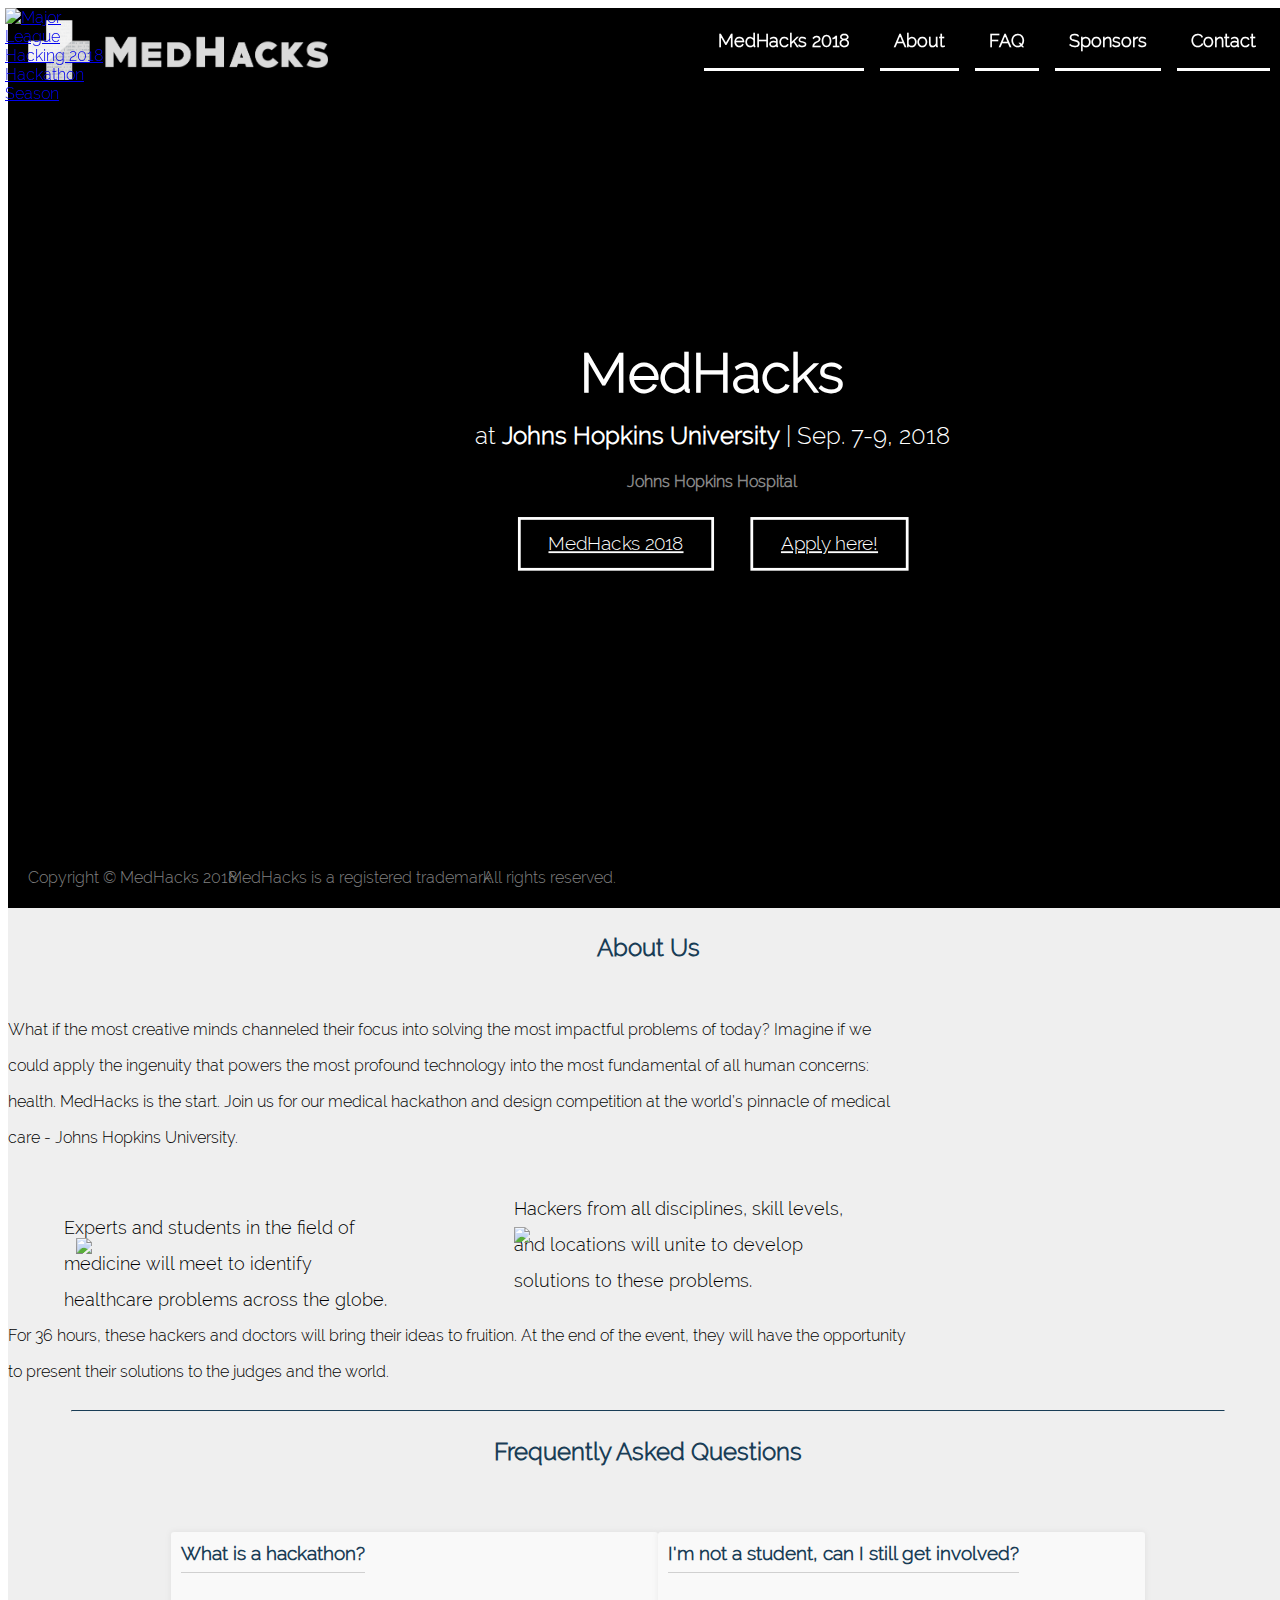
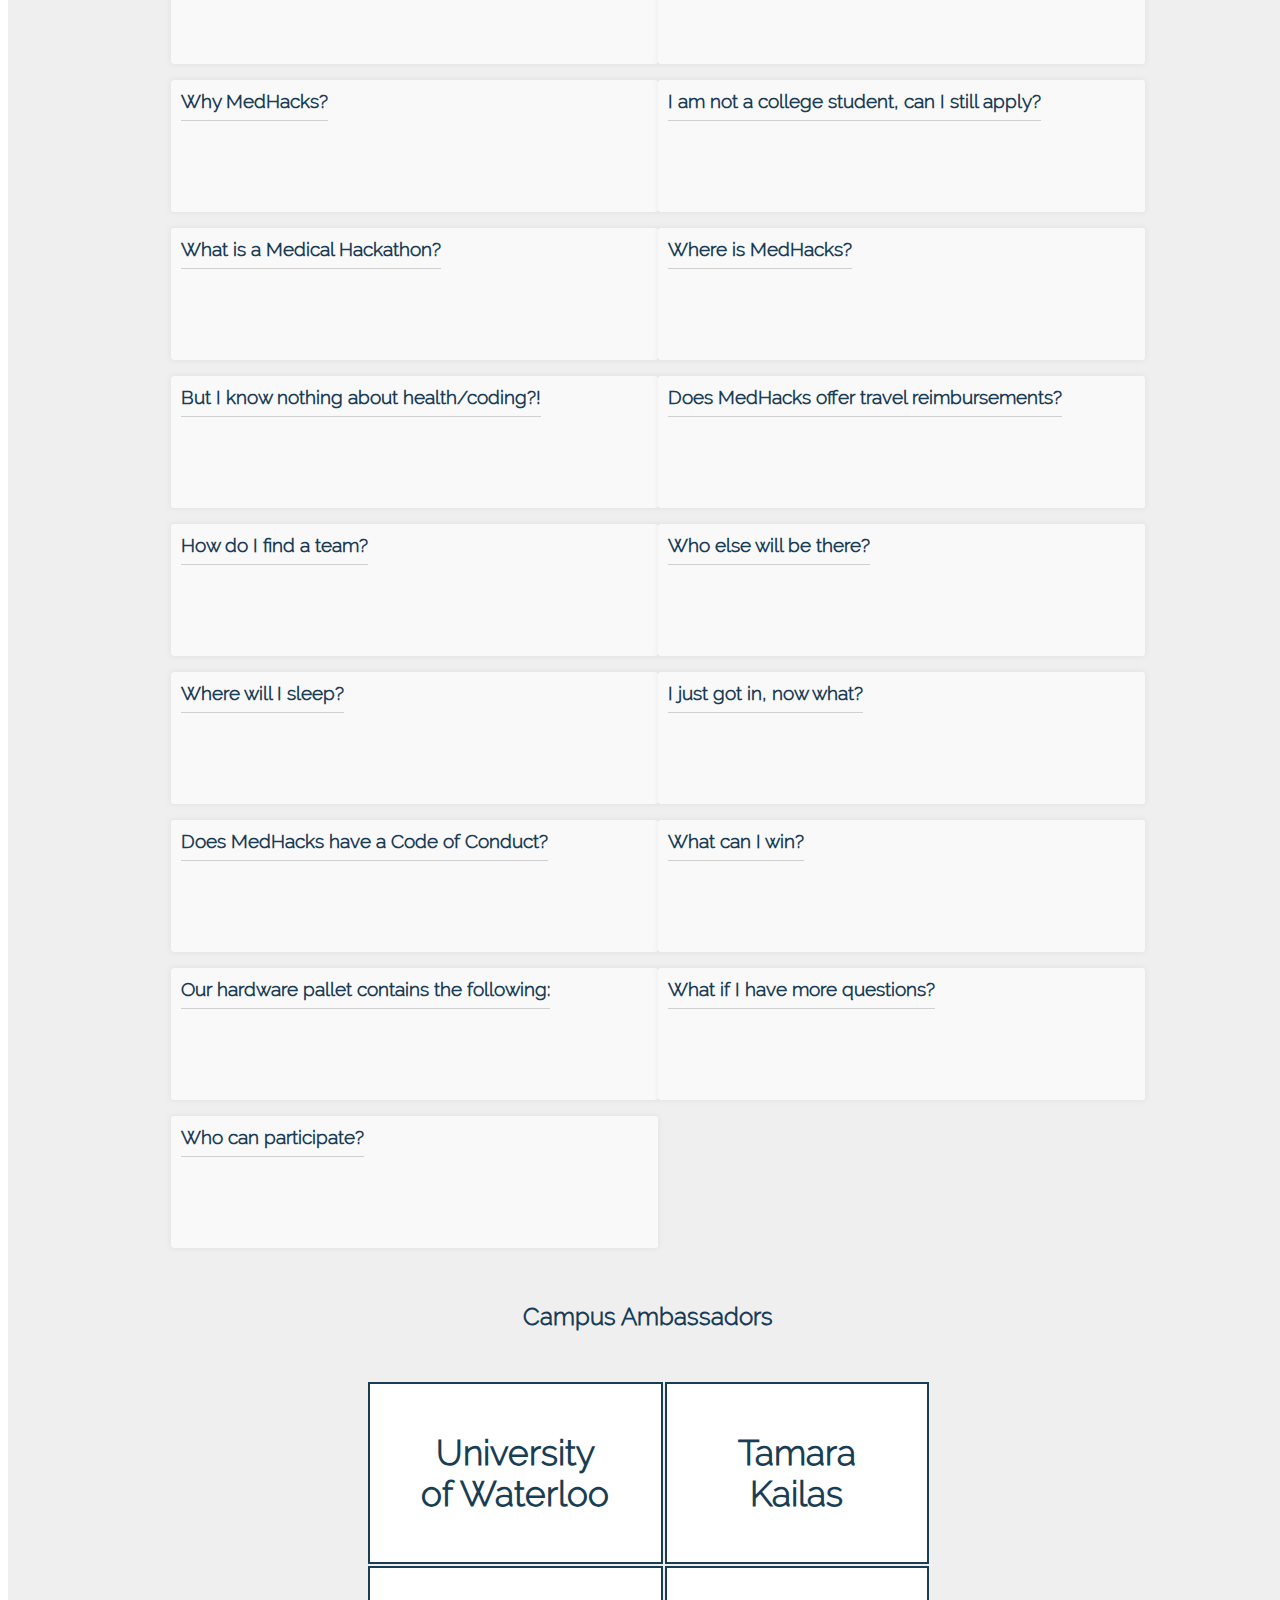
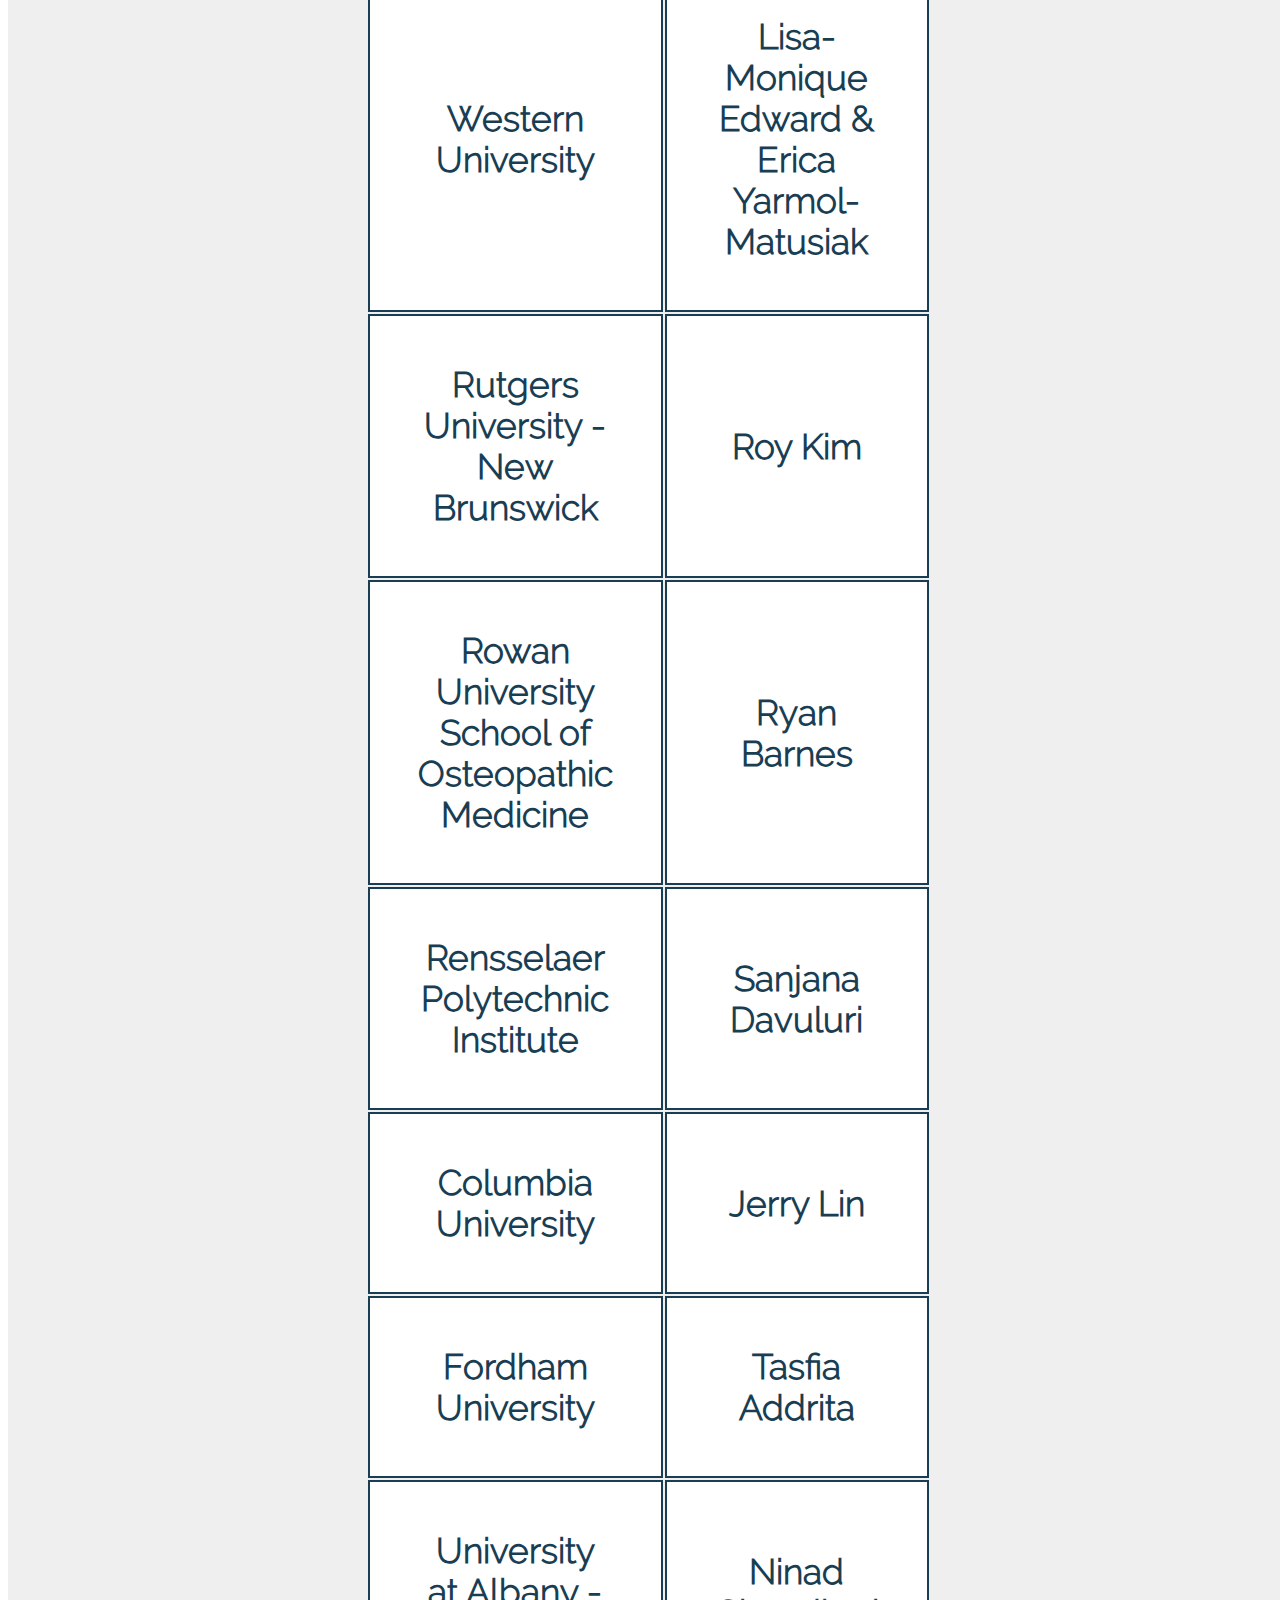
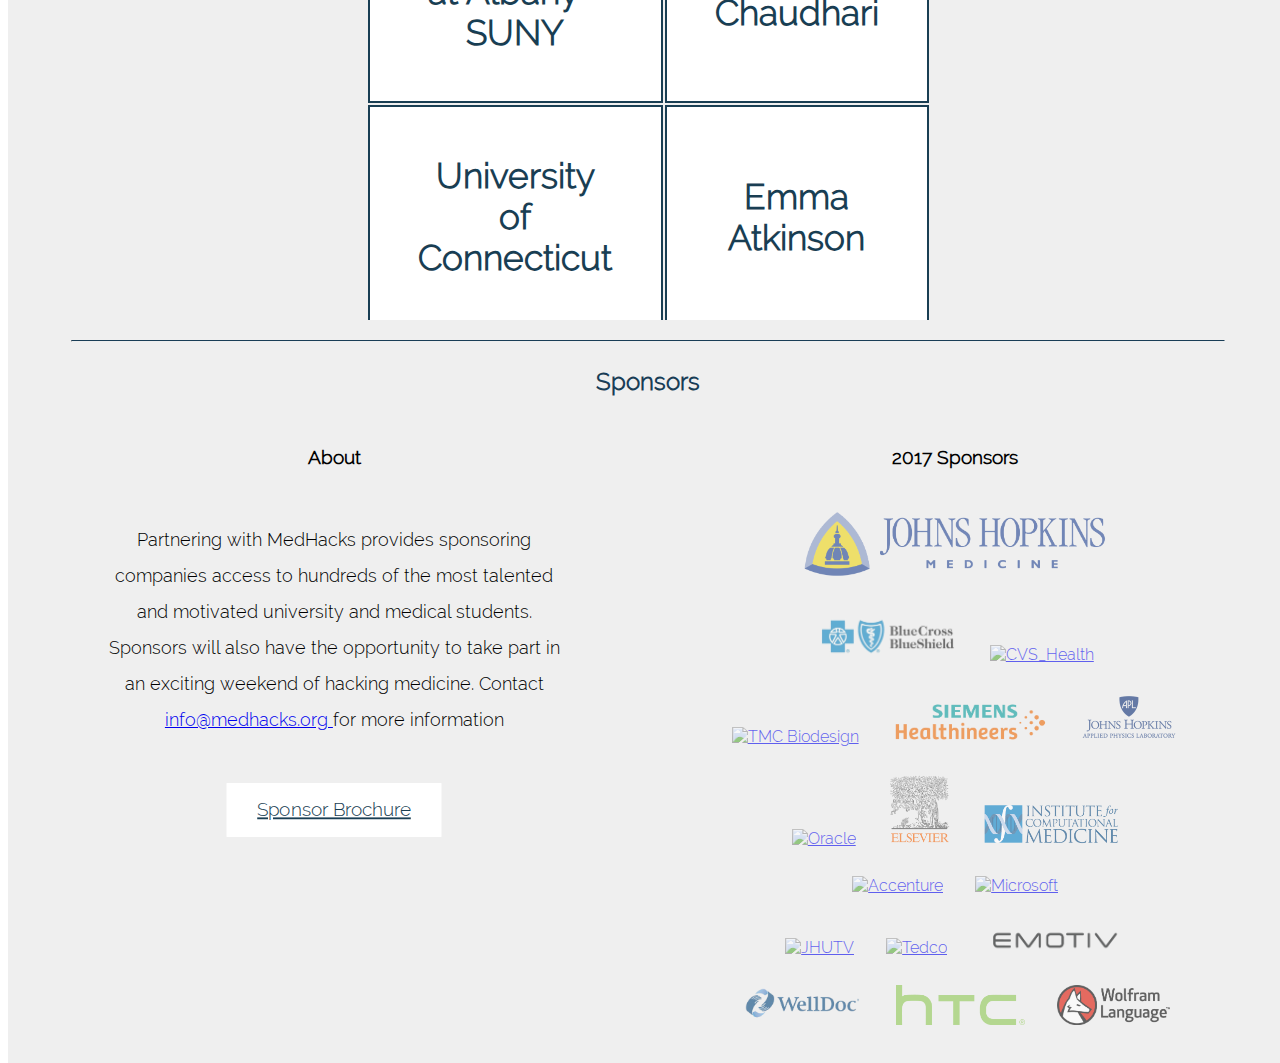
==== index.html @ 0e016b64 "changes in text and campus ambassador table formatting" ====
<!DOCTYPE html>
<html xmlns="http://www.w3.org/1999/xhtml" xmlns:fb="http://ogp.me/ns/fb#">

<head>
  <!-- Global site tag (gtag.js) - Google Analytics -->
  <script async src="https://www.googletagmanager.com/gtag/js?id=UA-121831305-1"></script>
  <script>
    window.dataLayer = window.dataLayer || [];

    function gtag() {
      dataLayer.push(arguments);
    }
    gtag('js', new Date());

    gtag('config', 'UA-121831305-1');
  </script>

  <meta property="og:image" content="http://medhacks.org/assets/img/logo_dark.png" />
  <meta charset="utf-8">
  <meta http-equiv="X-UA-Compatible" content="IE=edge">
  <meta name="viewport" content="width=device-width, initial-scale=1">

  <title>MedHacks - The Premier Medical Hackathon at Johns Hopkins University</title>

  <link href="assets/css/bootstrap.min.css" rel="stylesheet">
  <link href="assets/css/main.css" rel="stylesheet">
  <link href="assets/font-awesome/css/font-awesome.min.css" rel="stylesheet" type="text/css">
  <link rel="shortcut icon" href="assets/medhacks_cross.png">
</head>

<body id="page-top">
  <div class="header-navbar ">
    <h1 class="header-navbar-logo">MedHacks</h1>

    <div class="header-navbar-hamburger"></div>
    <ul class="header-navbar-items">
      <!-- <li class="header-navbar-item"><a href="./join.html" class="header-navbar-link">Join the Team</a></li> -->
      <li class="header-navbar-item"><a href="./2018/index.html" class="header-navbar-link">MedHacks 2018</a></li>
      <li class="header-navbar-item"><a href="#about" class="header-navbar-link">About</a></li>
      <li class="header-navbar-item"><a href="#faq" class="header-navbar-link">FAQ</a></li>
      <!-- <li class="header-navbar-item"><a href="#schedule" class="header-navbar-link">Schedule</a></li> -->
      <li class="header-navbar-item"><a href="#sponsor-section" class="header-navbar-link">Sponsors</a></li>
      <li class="header-navbar-item"><a href="mailto:info@medhacks.org" class="header-navbar-link">Contact</a></li>

    </ul>
  </div>

  <div class="header">
    <div class="header-grad"></div>
    <div class="header-pcb"></div>
    <div class="header-bg"></div>
    <div class="header-text">
      <h2 class="header-text-headline" id="title">MedHacks <span class="beating-heart fa fa-heart"></span></h2>
      <h4 class="header-text-byline" id="location">at <strong>Johns Hopkins University</strong> | Sep. 7-9, 2018</h4>
      <h4 class="header-text-byline-caption" id="location-sub">Johns Hopkins Hospital</h4>

      <div class="header-text-actions" id="submit">
        <a href="./2018/index.html" onclick="_gaq.push(['_trackEvent', 'link', 'outbound’, 'Join - Home']);" class="header-text-action">MedHacks 2018</a>
        <a class="header-text-action" href="http://apply.medhacks.org">Apply here!</a>
        <!-- <a href ="join.html" onclick="_gaq.push(['_trackEvent', 'link', 'outbound’, 'Join - Home']);" class="header-text-action">Join the Team</a> -->

        <!--  <a href="https://www.youtube.com/watch?v=9UIHzDDzLJA" id="youtuberon" onclick="_gaq.push(['_trackEvent', 'link', 'outbound’, 'Apply - Home']);" class="header-text-action">Still not convinced...</a> -->

      </div>
    </div>
    <div style="position: absolute; bottom: 5px; left: 20px;">
      <p style="color: gray">Copyright &copy; MedHacks 2018</p>
    </div>

    <div class="trademark">
      <p>MedHacks is a registered trademark.</p>
    </div>
    <div class="trademark" style="left:475px">
      <p>
        All rights reserved.
      </p>
    </div>

    <div style="position: absolute; bottom: 15px; right: 20px;">
      <a id="twicon" href="http://twitter.com/MedHacks" target="_blank" class="fa fa-twitter" style="font-size: 30px;"></a>
      <a id="fbicon" href="http://facebook.com/MedHacks" target="_blank" class="fa fa-facebook" style="font-size: 30px;"></a>
    </div>
  </div>
  <a id="mlh-trust-badge" class="mlh-trust-badge-mobile" style="display:block;max-width:105px;position: absolute; left: 5px;min-width:55px;width:10%;" href="https://mlh.io/seasons/na-2018/events?utm_source=na-2018&utm_medium=TrustBadge&utm_campaign=na-2018&utm_content=white"
    target="_blank"><img src="https://s3.amazonaws.com/logged-assets/trust-badge/2019/mlh-trust-badge-2019-blue.svg" alt="Major League Hacking 2018 Hackathon Season" style="width:100%"></a>
  <!--div class="announcement-container">
        <div class='faq-box announce-box' onclick='goAnnounce()'><h3 onclick='goAnnounce()' class='announce-title'>Latest Announcement</h3><div class='corner-time' onclick='goAnnounce()'></div></h3><div onclick='goAnnounce()' class='corner-text'></div></div>
    </div-->

  <div class="filler" style="height: 100%;width: 100%"></div>

  <div id="about" class="about">
    <h2>About Us</h2>
    <div class="container" style='max-width: 900px'>
      <div class="row">
        <div class="col-lg-12 text-center">
          <p class="lead info-para">What if the most creative minds channeled their focus into solving the most impactful problems of today? Imagine if we could apply the ingenuity that powers the most profound technology into the most fundamental of all human concerns: <strong>health</strong>.
            MedHacks is the start. Join us for our <strong>medical hackathon</strong> and <strong> design competition </strong> at the world’s pinnacle of medical care - Johns Hopkins University. </p>
          <div class='about-col'>
            <img src="assets/img/steth1.png" class='about-icon' style="width: 75%; margin: -15% 15%;" />
            <br>
            <br>
            <!-- Please fix this source image its ugly af -->
            <p class="lead info-para about-col-para">
              Experts and students in the field of medicine will meet to identify healthcare problems across the globe.
            </p>
          </div>
          <div class='about-col'>
            <img src="assets/img/comp1.png" class='about-icon' style="width: 75%; margin: -12.5% 12.5%;" />
            <p class="lead info-para about-col-para">
              Hackers from all disciplines, skill levels, and locations will unite to develop solutions to these problems.
            </p>
            </br>
          </div>
          <p class="lead info-para" style="margin-bottom: 0px;">For 36 hours, these hackers and doctors will bring their ideas to fruition. At the end of the event, they will have the opportunity to present their solutions to the judges and the world.</p>
        </div>
      </div>
    </div>
    <hr class="small" style="border-top: 1px solid #193d56;margin-top: 20px;margin-bottom: -10px;max-width: 90%;">
  </div>

  <div id="faq" class="faq" style="padding-top: 5px;">
    <h2>Frequently Asked Questions</h2>

    <div class="faq-column">
      <div class="faq-holder">
        <div class="faq-question">
          <h3>What is a hackathon?</h3>
        </div>
        <div class="faq-answer-container">
          <div class="answer-box">
            <p>A hackathon is a place where people learn, play, and make. A hackathon is where people perform superhuman feats and solve problems in short periods of time. Hackathons are likely the most exciting thing you don't know too much about.</p>
            <p>But more broadly defined, a hackathon is a multi-day event where people come together, ideate, and work intensively on ideas and products.</p>
          </div>
        </div>
      </div>
      <div class="faq-holder">
        <div class="faq-question">
          <h3>Why MedHacks?</h3>
        </div>
        <div class="faq-answer-container">
          <div class="answer-box">
            <p>MedHacks is a student-run event that focuses on innovating at the crossroads of medical entrepreneurship and technological development.</p>
            <p> By working together for the weekend, hackers at MedHacks will gain unique opportunities to learn from each other and from experts at the forefronts of medicine and technology – integrating their learning into real solutions to pressing medical
              challenges.</p>
          </div>
        </div>
      </div>
      <div class="faq-holder">
        <div class="faq-question">
          <h3>What is a Medical Hackathon?</h3>
        </div>
        <div class="faq-answer-container">
          <div class="answer-box">
            <p>Drawing on the popular concept of hackathons being held around the world, we are challenging innovators of all backgrounds to design solutions to the most pressing medical issues of our day, by working with a team for 36 hours. Hackers will
              learn together, design together, eat together, and code together before presenting their finished product (together) to a panel of judges.</p>
          </div>
        </div>
      </div>
      <div class="faq-holder">
        <div class="faq-question">
          <h3>But I know nothing about health/coding?!</h3>
        </div>
        <div class="faq-answer-container">
          <div class="answer-box">
            <p>If you don't know about health or engineering, don’t worry - learning is a huge part of the MedHacks experience. We will have workshops on all subjects and mentors to answer questions and help out teams. Come with an open mind, you'll work
              with a great team, learn a lot, and most importantly, have fun.</p>
          </div>
        </div>
      </div>
      <div class="faq-holder">
        <div class="faq-question">
          <h3>How do I find a team?</h3>
        </div>
        <div class="faq-answer-container">
          <div class="answer-box">
            <p> At MedHacks, we believe in bringing people from different interdisciplinary backgrounds to develop medical innovations. Working with a team of up to 5, you can combine your expertise and help each other to grow the best idea possible. There
              will be team building sessions early on in the event, where you can find others who are as excited about health innovation as you are. You can even work by yourself, if you prefer.</p>
          </div>
        </div>
      </div>
      <div class="faq-holder">
        <div class="faq-question">
          <h3>Where will I sleep?</h3>
        </div>
        <div class="faq-answer-container">
          <div class="answer-box">
            <p>For those coming in from out of town, we recommend you bring a sleeping bag and basic toiletries. A large majority of hackers sleep overnight in the building, and we will have a designated quiet room for weary hackers to get a few hours of
              sleep. If you would rather stay at a hotel, there are some in the area, including Inner Harbor, that are reachable by cab/uber/lyft. A full list of hotels can be found <a href="https://www.hotels.com/de1424150/hotels-baltimore-maryland/">here.</a></p>
          </div>
        </div>
      </div>
      <div class="faq-holder">
        <div class="faq-question">
          <h3>Does MedHacks have a Code of Conduct?</h3>
        </div>
        <div class="faq-answer-container">
          <div class="answer-box">
            <p>Yes, we do! All participants must follow the <a href="./mlh-code-of-conduct.pdf">MLH Code of Conduct</a> at MedHacks.</p>
          </div>
        </div>
      </div>
      <div class="faq-holder">
        <div class="faq-question">
          <h3>Our hardware pallet contains the following:</h3>
        </div>
        <div class="faq-answer-container">
          <div class="answer-box">
            <p>Alienware (2)<br/> Amazon Echo (8)<br/> Samsung Gear VR (3)<br/>Oculus Rift CV1 (6)<br/>Muse Headband (1)<br/>Amazon Fire Phone (1)<br/>Dell XPS 13 (Windows) (2)<br/>Intel Starter Kit Component (1)<br/>Leap Motion (5)<br/>Arduino 101 (6)<br/>Base
              Shield (6)<br/>Qualcomm Snapdragon (6)<br/>Pebble Time (4)<br/>Grove Kit Component (1)<br/>Myo Armband (6)<br/>Emotiv EPOC + Headsets (2)<br/>Emotiv Insight Headsets (2)</p> HTC Vive Headset (2)
          </div>
        </div>
      </div>
      <div class="faq-holder">
        <div class="faq-question">
          <h3>Who can participate?</h3>
        </div>
        <div class="faq-answer-container">
          <div class="answer-box">
            <p>Any student, anywhere. Anyone can make an impact - hackathons produce "hackers", not the other way around. Students - both at the undergraduate and graduate level - with engineering, medical, and entrepreneurial backgrounds are encouraged
              to apply for a spot at MedHacks 2018.</p>
          </div>
        </div>
      </div>
    </div>
    <div class="faq-column">
      <div class="faq-holder">
        <div class="faq-question">
          <h3>I'm not a student, can I still get involved?</h3>
        </div>
        <div class="faq-answer-container">
          <div class="answer-box">
            <p>Of course! We are looking for talented and qualified mentors, speakers, and <a href="mailto:sponsors@medhacks.org">sponsors</a> in tech, entrepreneurship, medicine, and their intersection. We're always looking for new people to get involved,
              so shoot us an email at <a href="mailto:info@medhacks.org">info@medhacks.org</a> and we'll be in touch.</p>
          </div>
        </div>
      </div>
      <div class="faq-holder">
        <div class="faq-question">
          <h3>I am not a college student, can I still apply?</h3>
        </div>
        <div class="faq-answer-container">
          <div class="answer-box">
            <p>Absolutely! If you are a graduate/medical student, or a working professional, you can join as a participant or mentor. If you are a high school student, we will need parental consent and you will have to follow a specific set of rules. Email
              us to find out more.</p>
          </div>
        </div>
      </div>
      <div class="faq-holder">
        <div class="faq-question">
          <h3>Where is MedHacks?</h3>
        </div>
        <div class="faq-answer-container">
          <div class="answer-box">
            <p>Turner Auditorium in the Ross Research Building at the Johns Hopkins Medical Campus in East Baltimore, MD. The Ross Research Building is located at 720 Rutland Avenue, Baltimore, MD 21218. If you are traveling from the Homewood Campus, you
              can take the JHMI or special MedHacks buses to the event. If you are driving to the event, there will be parking on campus and more details will be emailed out closer to the event. If you are coming from the airport, train station, or hotel,
              we highly recommend you take a cab/lyft to the building. The medical campus is in the city, so please be safe when traveling to the event.
            </p>
          </div>
        </div>
      </div>
      <div class="faq-holder" id="sponsorbox">
        <div class="faq-question">
          <h3>Does MedHacks offer travel reimbursements?</h3>
        </div>
        <div class="faq-answer-container">
          <div class="answer-box">
            <p>There are four categories. Local is within 25 miles of Johns Hopkins Homewood Campus (except College Park).</p>
            <p>Persons traveling from UMD College Park will be eligible for our MedHacks bus.</p>
            <p>Regional includes the Northeast and some parts of the South and Midwest where traveling is $50 or less (i.e. BoltBus and MegaBus). We have a limited amount of regional travel reimbursements, but there is no screening (just first come first
              serve). Those driving to MedHacks should apply for a regional travel reimbursement.</p>
            <p>National students (coming from locations where costs to travel to MedHacks significantly exceeds $50), and International persons will fill out a scholarship application. Scholarship applications will be reviewed by the MedHacks team, and some
              students will receive a scholarship. </p>
            <p>If you apply for a travel reimbursement, you will receive more information soon.</p>
            <p>Please email <a href="mailto:travel@medhacks.org">travel@medhacks.org</a> if you have any other questions.</p>
          </div>
        </div>
      </div>
      <div class="faq-holder">
        <div class="faq-question">
          <h3>Who else will be there?</h3>
        </div>
        <div class="faq-answer-container">
          <div class="answer-box">
            <p>Students, industry professionals, clinicians, and more! When we send out acceptances, we will have a Facebook pages for MedHacks participants.</p>
            <p>We will be uploading a full list of judges and mentors closer to the day of the event.</p>
          </div>
        </div>
      </div>
      <div class="faq-holder">
        <div class="faq-question">
          <h3>I just got in, now what?</h3>
        </div>
        <div class="faq-answer-container">
          <div class="answer-box">
            <p>Congrats, we're super excited to see you soon! </p>
            <p>Stay tuned, we will provide more info about the upcoming event on our social media in the near future.</p>
          </div>
        </div>
      </div>
      <div class="faq-holder">
        <div class="faq-question">
          <h3>What can I win?</h3>
        </div>
        <div class="faq-answer-container">
          <div class="answer-box">
            <p>It's not about winning - it's about learning, having fun, and starting the renaissance of medical innovation! In addition, winners will be chosen by a judging panel based on criteria such as technical difficulty, creativity, and impact. Many
              sponsors will also give out cool prizes for hacks that excel in specific categories. Be sure to periodically check the <a href="./information.html">2017 Information Page</a> for a list of prizes (to be released soon) </p>
          </div>
        </div>
      </div>
      <div class="faq-holder">
        <div class="faq-question">
          <h3>What if I have more questions?</h3>
        </div>
        <div class="faq-answer-container">
          <div class="answer-box">
            <p>We're always open at <a href="mailto:info@medhacks.org">info@medhacks.org</a>. Send us an email, and we'll help you out :)</p>
          </div>
        </div>
      </div>
    </div>
  </div>
  <div class="sponsor-section" style='text-align: center;'>
            <h2>Campus Ambassadors</h2>
            <table align="center">
                <col width="20vw">
                <col width="30vw">
                <tr>
                        <th>
                            University of Waterloo
                        </th>
                        <th>
                            Tamara Kailas
                        </th>
                    </tr>
                    <tr>
                        <th>
                            Western University
                        </th>
                        <th>
                                Lisa-Monique Edward & Erica Yarmol-Matusiak
                        </th>
                    </tr>
                    <tr>
                        <th>
                            Rutgers University - New Brunswick
                        </th>
                        <th>
                            Roy Kim
                        </th>
                    </tr>
                    <tr>
                        <th>
                            Rowan University School of Osteopathic Medicine
                        </th>
                        <th>
                            Ryan Barnes
                        </th>
                    </tr>
                    <tr>
                        <th>
                            Rensselaer Polytechnic Institute
                        </th>
                        <th>
                                Sanjana Davuluri
                        </th>
                    </tr>
                    <tr>
                        <th>
                            Columbia University
                        </th>
                        <th>
                            Jerry Lin
                        </th>
                    </tr>
                    <tr>
                        <th>
                            Fordham University
                        </th>
                        <th>
                            Tasfia Addrita
                        </th>
                    </tr>
                    <tr>
                        <th>
                            University at Albany - SUNY
                        </th>
                        <th>
                            Ninad Chaudhari
                        </th>
                    </tr>
                    <tr>
                        <th>
                            University of Connecticut
                        </th>
                        <th>
                            Emma Atkinson
                        </th>
                    </tr>
            </table>
    </div>

  <div id="sponsor-section" class="sponsor-section" style='text-align: center;'>
    <div class="sponsor-section" id="fakebox" style='opacity: 0; position: absolute;'></div>
    <hr class="small" style="border-top: 1px solid #193d56;margin-top: 20px;margin-bottom: 25px;max-width: 90%;">
    <h2>Sponsors</h2>
    <div class="faq-column column-border-right" id='sponsor-column'>

      <h3>About</h3> <br>
      <p>
        <p>
          <p>

            <p class="lead info-para about-col-para"> Partnering with MedHacks provides sponsoring companies access to hundreds of the most talented and motivated university and medical students. Sponsors will also have the opportunity to take part in an exciting weekend of hacking medicine.
              Contact <a href="mailto:info@medhacks.org">info@medhacks.org </a> for more information </p>

            <br>

            <div class="header-text-actions" id="submit">
              <a href="./assets/pdfs/MH-2018-Brochure.pdf" target="_blank" onclick="_gaq.push(['_trackEvent', 'link', 'outbound’, 'Join - Home']);" class="header-text-action" id="sponsorBrochure">Sponsor Brochure</a>

              <!-- <a href ="join.html" onclick="_gaq.push(['_trackEvent', 'link', 'outbound’, 'Join - Home']);" class="header-text-action">Join the Team</a> -->

              <!--  <a href="https://www.youtube.com/watch?v=9UIHzDDzLJA" id="youtuberon" onclick="_gaq.push(['_trackEvent', 'link', 'outbound’, 'Apply - Home']);" class="header-text-action">Still not convinced...</a> -->

            </div>

            <div class="marginFormat" style="height:70px; width:100%"></div>

            <!--<a href="./sponsorsheet.pdf"><p class="lead info-para about-col-para">Sponsorship Tiers<a href="./sponsorsheet.pdf"></a></p>
            <a href="./sponsorbrochure.pdf"><p class="lead info-para about-col-para">Sponsorship Brochure<a href="./sponsorbrochure.pdf"></a></p>
            <p class="lead info-para about-col-para"> Contact: <a href="mailto:sponsors@medhacks.org">sponsors@medhacks.org </a> </p>-->

            <!-- <a href="http://www.hopkinsmedicine.org" class="sponsor" target="_blank"><img class='sponsor-img' style="height: 125px;margin: 0px;" src="assets/img/sponsors/jhmed-logo.png" alt="Hopkins Medicine"></a></br>
            <a href="http://redprivet.com" class="sponsor" target="_blank"><img class='sponsor-img' src="assets/img/sponsors/rprivet.png" alt="Red privet"></a>
            <a href="http://energydrink-sg.redbull.com/red-bull-energy-drink" class="sponsor" target="_blank"><img class='sponsor-img' src="assets/img/sponsors/redbull.png" alt="Redbull"></a>
            <a href="http://www.wolframalpha.com" class="sponsor" target="_blank"><img class='sponsor-img' src="assets/img/sponsors/wolfram.png" alt="Wolfram Alpha"></a>
            <a href="https://www.namecheap.com" class="sponsor" target="_blank"><img class='sponsor-img' src="assets/img/sponsors/namecheap.png" class="sponsor" alt="Namecheap"></a>
            <a href="https://www.digitalocean.com" class="sponsor" target="_blank"><img class='sponsor-img' src="assets/img/sponsors/digocean.png" alt="Digital Ocean"></a>
            <a href="http://thielfellowship.org" class="sponsor" target="_blank"><img class='sponsor-img' src="assets/img/sponsors/thiel.png" alt="Thiel Fellowship"></a>
            <a href="http://www.tmc.edu/innovation/innovation-programs/biodesign/" class="sponsor" target="_blank"><img class='sponsor-img' src="assets/img/sponsors/tmclogo.png" alt="TMC Biodesign"></a>
            <a href="https://www.thalmic.com/" class="sponsor" target="_blank"><img class='sponsor-img' src="assets/img/sponsors/thalmic.png" alt="Thalmic"></a>
            <a href="https://www.soylent.com" class="sponsor" target="_blank"><img class='sponsor-img' src="assets/img/sponsors/soylent.png" alt="Soylent"style="height:50px;"></a>
            <a href="https://github.com" class="sponsor " target="_blank"><img class='sponsor-img' src="assets/img/sponsors/github.png" alt="Github" style="height:30px;"></a>
            <a href="https://www.redoxengine.com" class="sponsor" target="_blank"><img class='sponsor-img' src="assets/img/sponsors/redox.png" alt="Redox Engine" style="height:40px;"></a>
            <a href="http://thehealthcarealliance.com" class="sponsor" target="_blank"><img class='sponsor-img' src="assets/img/sponsors/healthcare-alliance.png" alt="Healthcare Alliance" style="height:50px;"></a>
            <a href="www.gehealthcare.com/" class="sponsor" target="_blank"><img class='sponsor-img' src="assets/img/sponsors/ge.png" alt="GE Healthcare" style="height:90px;"></a>
            <a href="https://developer.amazon.com/alexa" class="sponsor" target="_blank"><img class='sponsor-img' src="assets/img/sponsors/amazon.png" alt="Amazon Alexa" style="height:50px;"></a>
            <a href="https://www.leapmotion.com/" class="sponsor" target="_blank"><img class='sponsor-img' src="assets/img/sponsors/leap_motion.png" alt="Leap Motion"></a>
            <a href="https://www.google.org/" class="sponsor" target="_blank"><img class='sponsor-img' src="assets/img/sponsors/google.png" alt="Google"></a>
            <a href="http://nebulab.io/" class="sponsor" target="_blank"> <img class='sponsor-img' src="assets/img/sponsors/nebulab.png" alt="Nebulab"></a>
            <a href="https://www.ultrapress.com/" class="sponsor" target="_blank"> <img class='sponsor-img' src="assets/img/sponsors/UltraPress.png" alt="UltraPress"style="height:75px;"></a> -->


    </div>
    <div class="faq-column" style='margin-left: -1%;'>
      <h3>2017 Sponsors</h3>
      <a href="http://www.hopkinsmedicine.org" class="sponsor" target="_blank"><img class='sponsor-img' style="height: 80px;margin: 0px;" src="assets\WebsiteAdditions\JHMI_logo.png" alt="Hopkins Medicine"></a><br>

      <a href="https://www.bcbs.com/" class="sponsor" target="_blank"><img class ='sponsor-img' style="height: 47px;margin: 0px;" src=assets/WebsiteAdditions/bluecross.png alt="BlueCross BlueShield Association"></a>
      <a href="http://www.cvs.com/" class="sponsor" target="_blank"><img class='sponsor-img' style="height: 35px;margin: 0px;" src=assets/WebsiteAdditions/rsz_cvs_health_logo.png alt="CVS_Health"></a><br>


      <a href="http://www.tmc.edu/innovation/innovation-programs/biodesign/" class="sponsor" target="_blank"><img class='sponsor-img' style="height: 30px" src="assets/img/sponsors/tmclogo.png" alt="TMC Biodesign"></a>

      <a href="https://www.siemens.com/global/en/home.html" class="sponsor" target="_blank"><img class='sponsor-img' style="height: 40px" src="assets\WebsiteAdditions\cropped_Siemens.png" alt="Siemens"></a>

      <a href="http://www.jhuapl.edu/" class="sponsor" target="_blank"><img class='sponsor-img' style="height: 50px" src="assets\img\sponsors\JHU_APL_logo.png" alt="APL"></a>

      <br>
      <a href="https://www.oracle.com" class="sponsor" target="_blank"><img class='sponsor-img' style="height: 20px" src="assets\WebsiteAdditions\2000px-Oracle_logo.svg.png" alt="Oracle"></a>

      <a href="https://www.elsevier.com" class="sponsor" target="_blank"><img class='sponsor-img' style="height: 70px" src="assets\img\sponsors\Elsevier.png" alt="Elsevier"></a>

      <!--INSERT POLI SCI HERE-->

      <a href="https://icm.jhu.edu/" class="sponsor" target="_blank"><img class='sponsor-img' style="height: 40px" src="assets\img\sponsors\jhu_icm_logo.png" alt="ICM"></a>

      <br>
      <a href="https://www.accenture.com" class="sponsor" target="_blank"><img class='sponsor-img' style="height: 30px" src="assets\WebsiteAdditions\Accenture-Full-Black-Logo-Thumbnail.png" alt="Accenture"></a>

      <a href="https://www.microsoft.com" class="sponsor" target="_blank"><img class='sponsor-img' style="height: 35px" src="assets\WebsiteAdditions\microsoft-gray.png" alt="Microsoft"></a><br>
      <a href="https://ventures.jhu.edu" class="sponsor" target="_blank"><img class='sponsor-img' style="height: 50px" src="assets\WebsiteAdditions\JHTV.png" alt="JHUTV"></a>

      <a href="http://tedco.md/" class="sponsor" target="_blank"><img class='sponsor-img' style="height: 75px" src="assets\WebsiteAdditions\tedco-logo-full.png" alt="Tedco"></a>

      <!--INSERRT MECHE HERE-->

      <a href="https://www.emotiv.com" class="sponsor" target="_blank"><img class='sponsor-img' style="height: 30px" src="assets\WebsiteAdditions\cropped_emotiv-logo-ol.png" alt="EMOTIV"></a><br>

      <a href="https://www.welldoc.com" class="sponsor" target="_blank"><img class='sponsor-img' style="height: 40px" src="assets\img\sponsors\welldoc.png" alt="Welldoc"></a>

      <a href="https://www.htc.com" class="sponsor" target="_blank"><img class='sponsor-img' style="height: 40px" src="assets\img\sponsors\htc-logo.png" alt="HTC"></a>

      <!--<a href="https://www.digitalocean.com" class="sponsor" target="_blank"><img class='sponsor-img' style="height: 70px" src="assets/img/sponsors/DigitalOcean_logo.png" alt="Digital Ocean"></a>-->

      <a href="http://www.wolframalpha.com" class="sponsor" target="_blank"><img class='sponsor-img' style="height: 40px" src="assets/img/sponsors/wolfram.png" alt="Wolfram Alpha"></a>
    </div>
  </div>




  <!--    </div>
        <div class="faq-column" style='margin-left: -1%;'>
             <h3>Past Sponsors</h3>
            <h2> 2016 </h2>
            <a href="http://www.hopkinsmedicine.org" class="sponsor" target="_blank"><img class='sponsor-img' style="height: 100px;margin: 0px;" src="assets/img/sponsors/jhmed-logo.png" alt="Hopkins Medicine"></a></br>
            <a href="www.gehealthcare.com/" class="sponsor" target="_blank"><img class='sponsor-img' style="height: 80px;margin: 0px;" src="assets/img/sponsors/ge.png" alt="GE Healthcare" style="height:90px;"></a>
            <a href="https://www.leapmotion.com/" class="sponsor" target="_blank"><img class='sponsor-img' src="assets/img/sponsors/leap_motion.png" alt="Leap Motion"></a>
            <a href="https://www.google.org/" class="sponsor" target="_blank"><img class='sponsor-img' src="assets/img/sponsors/google.png" alt="Google"></a>
            <a href="http://www.tmc.edu/innovation/innovation-programs/biodesign/" class="sponsor" target="_blank"><img class='sponsor-img' src="assets/img/sponsors/tmclogo.png" alt="TMC Biodesign"></a>
            <a href="http://nebulab.io/" class="sponsor" target="_blank"> <img class='sponsor-img' src="assets/img/sponsors/nebulab.png" alt="Nebulab"></a>
            <h2> 2015 </h2>
            <a href="https://www.athenahealth.com/" class="sponsor" target="_blank"><img class='sponsor-img' src="assets/img/sponsors/athenahealth.png" alt="Athena Health" style="height: 75px;"></a>
            <a href="https://www.thalmic.com/" class="sponsor" target="_blank"><img class='sponsor-img' src="assets/img/2015/thalmic.png" alt="JHU Thalmic Labs"></a>
            <a href="http://kpcbfellows.com/" class="sponsor" target="_blank"><img class='sponsor-img' style="height: 125px;margin: 0px;"src="assets/img/sponsors/kpcb.png" alt="Kleiner Perkins Caufield and Byers Fellows"></a>
            <a href="http://www.osvr.org/" class="sponsor" target="_blank"><img class='sponsor-img' src="assets/img/sponsors/osvr.png" alt="OSVR"></a>
            <a href="https://www.jhu.edu/" class="sponsor" target="_blank"><img class='sponsor-img' src="assets/img/sponsors/jhu.png" alt="Johns Hopkins University"></a>


        </div>
    </div> -->

  <script src="./assets/js/jquery.js"></script>
  <script src="./assets/js/foggy.min.js"></script>
  <script src="https://cdn.jsdelivr.net/jquery.shadow-animation/1/mainfile"></script>
  <script src="https://cdn.jsdelivr.net/jquery.scrollto/2.1.2/jquery.scrollTo.min.js"></script>
  <script type="text/javascript" src="./assets/js/Parse.js"></script>
  <script>
    $('#subtitle').hide();
    $('#youtuberon').hide();

    $('#fakebox').css('top', ($('#sponsorbox').position().top - 100) + 'px');
    resizeSchedule();
    //closeFAQs();

    $(".announce-filter").click(function() {
      goAnnounce();
    });

    function goAnnounce() {
      window.location = "information.html#announcements";
    }

    function resizeSchedule() {
      for (var i = 0; i < 3; i++) {
        var table = $(".day-table").eq(i).children("div").eq(1);
        var length = $(table).children("div").eq(0).children("div").length;
        for (var j = 0; j < length; j++) {
          $(table).children("div").eq(0).children("div").eq(j).css("height", "auto");
          $(table).children("div").eq(1).children("div").eq(j).css("height", "auto");
          var newSize1 = parseInt($(table).children("div").eq(0).children("div").eq(j).css("height"));
          var newSize2 = parseInt($(table).children("div").eq(1).children("div").eq(j).css("height"));
          $(table).children("div").eq(0).children("div").eq(j).css("height", Math.max(newSize1, newSize2) + "px");
          $(table).children("div").eq(1).children("div").eq(j).css("height", Math.max(newSize1, newSize2) + "px");
        }
      }
    }

    Parse.initialize("vicmart-server-test");
    Parse.serverURL = "https://vicmart-server-test.herokuapp.com";
    var Announcements = Parse.Object.extend("Announcements");
    var announementsQuery = new Parse.Query(Announcements);

    $('#subtitle').hide();
    $('#youtuberon').hide();

    resizeSchedule();

    setTimeout(function() {
      query();
    }, 250);

    function query() {
      announementsQuery.descending("createdAt");
      announementsQuery.first({
        success: function(result) {
          var IDs = [];
          $(".announce-box").each(function() {
            IDs.push(this.id);
          });

          var object = result;
          var name = object.get("Name");
          var audience = object.get("Audience");
          var text = object.get("Text");
          var views = object.get("Views");
          var id = object.id;
          var createdAt = object.createdAt / 1000;

          if (!$("#" + id).length) {
            $(".announce-box").data('time', createdAt);
            $(".announce-box").attr('id', id);
            $(".corner-time").text(getTime(createdAt));
            $(".corner-text").text(text);
          } else {
            var index = IDs.indexOf(object.id);
            if (index > -1) {
              IDs.splice(index, 1);
            }
          }

          if (IDs.length > 0) {
            for (var z = 0; z < IDs.length; z++) {
              $("#" + IDs[z]).remove();
            }
          }
        },
        error: function(error) {
          console.log("Error: " + error.code + " " + error.message);
        }
      });
      refresh();
    }

    function refresh() {
      $(".announce-box").each(function() {
        var created = $(this).data("time");

        $(".announce-box").eq(0).children(".corner-time").text(getTime(created));
      });

      setTimeout(function() {
        query();
      }, 6000);
    }

    function getTime(created) {
      var current = new Date().getTime() / 1000;

      var diff = Math.round((current - created) / 86400);

      var timestring = diff + 'd';
      if (diff < 2) {
        diff = Math.round((current - created) / 3600);
        timestring = diff + 'h';
        if (diff < 1) {
          diff = Math.round((current - created) / 60);
          timestring = diff + 'm';
        }
      }

      return timestring;
    }

    /**function closeFAQs() {
        $(".faq-box").each(function() {
            var height = parseInt($(this).children("h3").outerHeight(true));
            $(this).css("height", height + 30);
        });

        setTimeout(function() {
            $(".sponsor-section").css("opacity", 1);
        }, 500);
    }

    $(".faq-box").click(function() {
        var height1 = parseInt($(this).children("h3").outerHeight(true));
        var height2 = 0;
        $(this).children("p").each(function() {
            height2 += parseInt($(this).outerHeight(true));
        });
        $(this).css("height", height1 + height2 + 30);
        $(".sponsor-section").css("opacity", 0);
    });**/

    $(".faq-box").hover(function() {

    }, function() {
      //closeFAQs();
    });

    $(function() {

      var $body = $(document);
      $body.bind('scroll', function() {
        // "Disable" the horizontal scroll.
        if ($body.scrollLeft() !== 0) {
          $body.scrollLeft(0);
        }
      });

    });

    function goSponsor() {
      setTimeout(function() {
        $('#sponsorbox').animate({
          boxShadow: "0 0 24px 1px #193d56"
        }, 1000, function() {
          $('#sponsorbox').animate({
            boxShadow: "0 0 6px 1px rgba(0, 0, 0, 0.05)"
          }, 1000);
        });
      }, 500);
    }

    function isMobile() {
      return /Android|webOS|iPhone|iPad|iPod|BlackBerry|IEMobile|Opera Mini/i.test(navigator.userAgent);
    }

    $(window).resize(function() {
      resizeSchedule();
      if ($(window).width() < 1200) {
        $('#sponsor-column').removeClass('column-border-right');
      } else {
        $('#mlh-trust-badge').css("width", "10%");
        $('#sponsor-column').addClass('column-border-right');
      }

      if ($(window).width() < 1050) {
        $('.announcement-container').css("visibility", "hidden");
      } else {
        $('.announcement-container').css("visibility", "visible");
      }

      var logoWidth = parseInt($(".header-navbar-logo").css("width"));
      if (isMobile()) {
        $('#mlh-trust-badge').css("width", logoWidth * 0.2);
      } else {
        $('#mlh-trust-badge').css("width", logoWidth * 0.29);
        var window_height = parseInt($(window).height());
        var document_height = parseInt($(document).height());
        if (window.scrollY > document_height / 2) {
          $("#mlh-trust-badge").css("top", (document_height - window_height) + "px");
        } else {
          $("#mlh-trust-badge").css("top", "0px");
        }
      }
    });

    $(".announcement-container").click(function() {
      goAnnounce();
    });

    $(window).scroll(function() {
      if ($(document).scrollTop() < ($(document).height() - $(window).height()) / 2) {
        $('#title').show();
        $('#location').show();
        $('#location-sub').show();
        $('#sponsors').show();
        $('#subtitle').hide();
        $('#youtuberon').hide();
      } else if ($(document).scrollTop() > ($(document).height() - $(window).height()) / 2) {
        $('#title').hide();
        $('#location').hide();
        $('#location-sub').hide();
        $('#sponsors').hide();
        $('#subtitle').show();
        $('#youtuberon').show();
      }

      if ($(document).scrollTop() < $(window).height() - 100) {
        $(".announcement-container").css('top', '5px');
        $(".announcement-container").css('left', '15px');
      } else if ($(document).scrollTop() < $(document).height() - $(window).height() - 0) {
        $(".announcement-container").css('top', '100px');
        $(".announcement-container").css('left', '15px');
      } else {
        $(".announcement-container").css('top', '5px');
        $(".announcement-container").css('left', '100px');
      }

      var window_height = parseInt($(window).height());
      var document_height = parseInt($(document).height());
      if (window.scrollY > document_height / 2) {
        $("#mlh-trust-badge").css("top", (document_height - window_height) + "px");
      } else {
        $("#mlh-trust-badge").css("top", "0px");
      }
    });
    $(function() {

      function isMobile() {

        return /Android|webOS|iPhone|iPad|iPod|BlackBerry|IEMobile|Opera Mini/i.test(navigator.userAgent);
      }

      // http://paulirish.com/2011/requestanimationframe-for-smart-animating/
      // http://my.opera.com/emoller/blog/2011/12/20/requestanimationframe-for-smart-er-animating

      // requestAnimationFrame polyfill by Erik Möller. fixes from Paul Irish and Tino Zijdel

      // MIT license

      (function() {
        var lastTime = 0;
        var vendors = ['ms', 'moz', 'webkit', 'o'];
        for (var x = 0; x < vendors.length && !window.requestAnimationFrame; ++x) {
          window.requestAnimationFrame = window[vendors[x] + 'RequestAnimationFrame'];
          window.cancelAnimationFrame = window[vendors[x] + 'CancelAnimationFrame'] ||
            window[vendors[x] + 'CancelRequestAnimationFrame'];
        }

        if (!window.requestAnimationFrame)
          window.requestAnimationFrame = function(callback, element) {
            var currTime = new Date().getTime();
            var timeToCall = Math.max(0, 16 - (currTime - lastTime));
            var id = window.setTimeout(function() {
                callback(currTime + timeToCall);
              },
              timeToCall);
            lastTime = currTime + timeToCall;
            return id;
          };

        if (!window.cancelAnimationFrame)
          window.cancelAnimationFrame = function(id) {
            clearTimeout(id);
          };
      }());

      if (true) {
        (function(window, document, undefined) {

          $(document).ready(function() {

            var running = false,
              $header = $('.header-navbar'),
              $headerlogo = $('.header-navbar-logo');;

            setTimeout(function() {
              if (!isMobile()) {
                var window_height = parseInt($(window).height());
                var document_height = parseInt($(document).height());
                if (window.scrollY > document_height / 2) {
                  $("#mlh-trust-badge").css("top", (document_height - window_height) + "px");
                } else {
                  $("#mlh-trust-badge").css("top", "0px");
                }
                $('#mlh-trust-badge').removeClass("mlh-trust-badge-mobile");
              }
            }, 1000);

            function updateHeaderScroll() {

              if (running) {

                return;
              }

              running = true;

              window.requestAnimationFrame(function() {

                $header.toggleClass('header-navbar-scrolled', $(window).scrollTop() > $(window).height() - 100 && $(window).scrollTop() < $(document).height() - $(window).height());
                if (isMobile()) {
                  $headerlogo.toggleClass('header-navbar-logo-gone', $(window).scrollTop() < $(window).height() - 100);
                } else {
                  $headerlogo.toggleClass('header-navbar-logo-gone', $(window).scrollTop() > $(window).height() - 100 || $(window).scrollTop() < $(document).height() - $(window).height());
                }
                running = false;
              });
            }

            updateHeaderScroll();

            $(window).scroll(updateHeaderScroll);

            var logoWidth = parseInt($(".header-navbar-logo").css("width"));
            $('#mlh-trust-badge').css("width", logoWidth * 0.29);


          });

        })(window, window.document);
      }

      $('a[href*=#]:not([href=#])').click(function() {

        if (location.pathname.replace(/^\//, '') == this.pathname.replace(/^\//, '') && location.hostname == this.hostname) {
          var target = $(this.hash);
          target = target.length ? target : $('[name=' + this.hash.slice(1) + ']');

          if (target.length) {

            $('html,body').animate({

              scrollTop: target.offset().top - $('.header-navbar').height(),

            }, 250);

            $('html').removeClass('nav-open');

            return false;
          }
        }
      });

      $('.header-navbar-logo').click(function() {
        $('html,body').animate({
          scrollTop: 0
        }, 250);
        $('html').removeClass('nav-open');
      });

      $('.header-navbar-hamburger').click(function() {

        $('html').toggleClass('nav-open');
      });

      $('body').click(function(e) {

        if ($('html').hasClass('nav-open') && $(e.target).parents('.header-navbar').length === 0) {

          $('html').removeClass('nav-open');
        }
      });

      if (isMobile()) {

        //$('.header-navbar').addClass('header-navbar-scrolled');
        $('.header-navbar-logo').css('margin', 10);
        $('.header-navbar-logo').css('margin-left', 10);
        $(".announcement-container").detach();

        $('.header-navbar-hamburger').css('margin', 10);
        $('.header-navbar').css('height', 70);
        $('.header-text-byline-caption').css('font-size', 14);
        $('.header-text-byline-caption').css('margin', 5);
        $('.header-text-headline').css('margin-bottom', 0);

        var width = parseInt($(".header-navbar-logo").css("width"));
        $('#mlh-trust-badge').css("width", (width * 0.2) + "px");
        //$('#mlh-trust-badge').css("width", "10px");
        $('#sponsor-column').removeClass('column-border-right');
      }
    });
  </script>
  <script>
    (function(i, s, o, g, r, a, m) {
      i['GoogleAnalyticsObject'] = r;
      i[r] = i[r] || function() {
        (i[r].q = i[r].q || []).push(arguments)
      }, i[r].l = 1 * new Date();
      a = s.createElement(o), m = s.getElementsByTagName(o)[0];
      a.async = 1;
      a.src = g;
      m.parentNode.insertBefore(a, m)
    })(window, document, 'script', '//www.google-analytics.com/analytics.js', 'ga');
    ga('create', 'UA-59988687-1', 'auto');
    ga('send', 'pageview');
  </script>
  <script type="text/javascript" src="./assets/js/main.js"></script>
</body>

</html>
---- assets/css/main.css ----
/* Global Styles. */

@font-face {
    font-family: custom;
    src: url(Raleway-Light.ttf);
}

html,
body {
    width: 100%;
    height: 100%;
}

body {
    font-family: custom;
    /* font-family: "HelveticaNeue-Light", "Helvetica Neue Light", "Helvetica Neue", Helvetica, Arial, "Lucida Grande", sans-serif; */
    font-weight: 300;
    overflow-x: hidden;
}

.text-vertical-center {
    display: table-cell;
    text-align: center;
    vertical-align: middle;
}

.text-vertical-center h1 {
    margin: 0 0 24px 0;
    padding: 0;
    font-size: 4.5em;
    font-weight: 700;
}

@media(max-width:900px) {
    .text-vertical-center h1 {
        font-size: 2.5em;
    }
}


/* Custom Button Styles */

.btn-light {
    border-radius: 0;
    color: #333;
    background-color: rgb(255, 255, 255);
}

.btn-light:hover,
.btn-light:focus,
.btn-light:active {
    color: #333;
    background-color: rgba(255, 255, 255, 0.8);
}


/* Custom Horizontal Rule */

hr.small {
    max-width: 100px;
}


/* Navbar */

.header-navbar {
    box-shadow: 0 -5px 10px 4px rgba(0, 0, 0, 0);
    height: 100px;
    position: fixed;
    top: 0;
    transition: background-color .4s ease-out, box-shadow .4s ease-out;
    width: 100%;
    z-index: 1;
    /* Hack to prevent "dancing" on webkit/blink */
    -webkit-transform: translateZ(0);
}

.header-navbar-logo {
    background: url(../img/logo_light.png) no-repeat;
    background-size: 100% 100%;
    cursor: pointer;
    float: left;
    height: 60px;
    margin: 20px 20px;
    margin-right: 0px;
    padding: 0;
    position: relative;
    text-indent: -9999px;
    width: 300px;
}

.header-navbar-logo:after {
    background: url(../img/logo_dark.png) no-repeat;
    background-size: 100% 100%;
    bottom: 0;
    content: '';
    display: block;
    left: 0;
    opacity: 0;
    position: absolute;
    right: 0;
    top: 0;
    transition: .4s opacity ease-out;
}

.header-navbar-logo-gone {
    background: none;
}

.header-navbar-items {
    float: right;
    list-style: none;
    margin: 0 10px;
}

.header-navbar-item {
    float: left;
}

.header-navbar-link {
    color: #fff;
    display: block;
    /*font-family: "HelveticaNeue-Light", "Helvetica Neue Light", "Helvetica Neue", Helvetica, Arial, "Lucida Grande", sans-serif;*/
    /*font-weight: 300;*/
    /*font: bold 18px/20px "Helvetica Neue";*/
    font-weight: bold;
    font-size: 18px;
    margin: 20px 8px 0;
    padding: 10px 14px 20px;
    position: relative;
    text-decoration: none;
    transition: color .1s ease-out;
}

.header-navbar-link:after {
    background-color: #fff;
    bottom: 0;
    content: '';
    display: block;
    height: 3px;
    left: 0;
    position: absolute;
    transition: height .1s ease-out;
    width: 100%;
    z-index: -1;
}

.header-navbar-link:hover,
.header-navbar-link:active,
.header-navbar-link:focus,
.header-navbar-link-active {
    color: #193e53;
    text-decoration: none;
}

.header-navbar-link:hover:after,
.header-navbar-link:focus:after,
.header-navbar-link-active:after {
    height: 100%;
}

.header-navbar-scrolled {
    box-shadow: 0 -5px 10px 4px rgba(0, 0, 0, .5);
    background-color: rgba(255, 255, 255, 0.95);
}

.header-navbar-scrolled .header-navbar-logo:after {
    opacity: 1;
}

.header-navbar-scrolled .header-navbar-link {
    color: #193e53;
}

.header-navbar-scrolled .header-navbar-link:after {
    background-color: #193e53;
}

.header-navbar-scrolled .header-navbar-link:hover,
.header-navbar-scrolled .header-navbar-link:focus {
    color: #fff;
}

@media only screen and (max-width: 836px) {
    .header-navbar {
        box-shadow: 0 -5px 10px 4px rgba(0, 0, 0, .5);
        background-color: rgba(255, 255, 255, 0.95);
    }
    .header-navbar-logo:after {
        opacity: 1;
    }
    .header-navbar-link {
        color: #193e53;
    }
    .header-navbar-link:after {
        background-color: #193e53;
    }
    .header-navbar-link:hover,
    .header-navbar-link:focus {
        color: #fff;
    }
}

.day-table {
    position: relative;
    float: left;
    width: 33%;
}

.thirds {
    position: relative;
    float: left;
    width: 33%;
}

.about-icon {
    position: relative;
    width: 70%;
    margin: 0px 25%;
}

.about-col {
    position: relative;
    float: left;
    width: 50%;
}
.speakers-box {
    position: relative;
    float: left;
    width: 40%;
}
.middle {
  position: relative;
  float: left;
  width: 10%;
}

#container5 {
	clear:left;
	float:left;
	width:100%;
	overflow:hidden;

}
#container4 {
	clear:left;
	float:left;
	width:100%;
	position:relative;
	right:20%;

}
#container3 {
	clear:left;
	float:left;
	width:100%;
	position:relative;
	right:20%;

}
#container2 {
	clear:left;
	float:left;
	width:100%;
	position:relative;
	right:20%;

}
#container1 {
	float:left;
	width:100%;
	position:relative;
	right:20%;

}
#col1 {
	float:left;
	width:16%;
	position:relative;
	left:82%;
	overflow:hidden;
}
#col2 {
	float:left;
	width:16%;
	position:relative;
	left:86%;
	overflow:hidden;
}
#col3 {
	float:left;
	width:16%;
	position:relative;
	left:90%;
	overflow:hidden;
}
#col4 {
	float:left;
	width:16%;
	position:relative;
	left:94%;
	overflow:hidden;
}
#col5 {
	float:left;
	width:16%;
	position:relative;
	left:98%;
	overflow:hidden;
}

.about-col-para {
    font-size: 18px;
    margin: 0px 12.5%;
}

.third {
    position: relative;
    width: 15%;
    height: 0;
    padding-bottom: 15%;
    background-color:  rgba(25, 61, 86, 1);
    border-radius: 100%;
    margin: auto 2.3%;
    position: relative;
    font-size: 2em;
    color: white;
    text-align: center;
    display: inline-block;
}

@media all and (max-width: 800px) {
    .third {
        font-size: 1.25em;
        margin: auto 2.0%;
    }
}

@media all and (max-width: 500px) {
    .third {
        width: 50%;
        padding-bottom: 50%;
        margin: 20px 25%;
        font-size: 2em;
    }
}


.third-a {
    color: white;
}

.third-a:hover {
    color: white;
}

.third-container {
    width: 90%;
    max-width: 800px;
    margin: 0px auto;
    margin-top: 60px;
}

@media all and (max-width: 1050px) {
    .header-navbar-logo {
        background: url(/assets/img/logo_light_smaller.png) no-repeat;
        height: 45px;
        margin: 27px 20px;
        margin-right: -10px;
        width: 225px;
    }
    .header-navbar-logo:after {
        background: url('/assets/img/logo_dark_smaller.png') no-repeat;
    }
    .header-navbar-link {
        font-size: 16px;
        margin-top: 23px;
        padding: 8px 12px 16px;
    }

    .day-table {
        width: 100%;
    }

    .thirds {
        width: 100%;
    }
}


/*@media only screen and (max-device-width: 736px) {*/

@media only screen and (max-width: 900px) {
    .header-navbar-hamburger {
        cursor: pointer;
        float: right;
        height: 45px;
        margin: 27px 20px 27px 0;
        position: relative;
        width: 45px;
    }
    .header-navbar-hamburger:before,
    .header-navbar-hamburger:after {
        background: url('/assets/img/hamburger.png') no-repeat;
        bottom: 0;
        content: '';
        display: block;
        left: 0;
        position: absolute;
        right: 0;
        top: 0;
        transition: .4s opacity ease-out;
    }
    .header-navbar-hamburger:before {
        opacity: 1;
        transition: .4s opacity ease-out;
    }
    .header-navbar-hamburger:after {
        background-position: -45px 0;
        opacity: 0;
        transition: .4s opacity ease-in;
    }
    .nav-open .header-navbar-hamburger:before {
        opacity: 0;
    }
    .nav-open .header-navbar-hamburger:after {
        opacity: 1;
    }
    .header-navbar-items {
        background-color: rgba(255, 255, 255, .95);
        box-shadow: 0 2px 2px 2px rgba(0, 0, 0, 0);
        float: left;
        margin: 0;
        max-height: 0;
        overflow: hidden;
        padding: 0;
        position: relative;
        transition: .4s max-height ease-out, .4s box-shadow ease-out;
        width: 100%;
    }
    .nav-open .header-navbar-items {
        box-shadow: 0 2px 2px 2px rgba(0, 0, 0, .25);
        max-height: 340px;
        /* TODO: fix magic constant */
    }
    .header-navbar-item {
        float: none;
    }
    .header-navbar-link,
    .header-navbar-scrolled .header-navbar-link,
    .header-navbar-link:hover,
    .header-navbar-scrolled .header-navbar-link:hover {
        background: transparent;
        color: #193d56;
        padding: 24px 32px;
        margin: 0;
    }
    .header-navbar-link:active,
    .header-navbar-scrolled .header-navbar-link:active {
        background: #193d56;
        color: #ccc;
    }
    .header-navbar-link:after,
    .header-navbar-scrolled .header-navbar-link:after {
        background-color: #ddd;
        bottom: auto;
        height: 2px;
        margin: 0 5%;
        top: 0;
        width: 90%;
        z-index: 1;
    }
    .header-navbar-link:hover:after,
    .header-navbar-link:active:after {
        height: 2px;
    }
}


/* Header */

.header {
    background-color: #000;
    display: table;
    position: fixed;
    width: 100%;
    height: 100%;
    -webkit-transform: translateZ(0);
    -ms-transform: translateZ(0);
    transform: translateZ(0);
    overflow: hidden;
}

@media screen and (max-height: 830px) {
    .header {
        height: 100%;
    }
}

@media screen and (max-device-width: 736px) and (orientation: landscape) {
    .header {
        height: 200%;
    }
}

#sponsorBrochure {
    background-color: #ffffff;
    color: #193e53;
}

.header-grad,
.header-pcb,
.header-bg,
.header-logo {
    position: absolute;
    top: 0;
    left: 0;
    bottom: 0;
    right: 0;
}

.header-grad {
    background: linear-gradient(to left, #000 30%, #fff 50%, #000 70%);
    transform: translateX(-100%);
    -webkit-animation: move 10s infinite 1s;
    animation: move 10s infinite 1s;
}

@-webkit-keyframes move {
    0% {
        -webkit-transform: translateX(-100%);
    }
    75% {
        -webkit-transform: translateX(100%);
    }
    100% {
        -webkit-transform: translateX(100%);
    }
}

@-moz-keyframes move {
    0% {
        transform: translateX(-100%);
    }
    75% {
        transform: translateX(100%);
    }
    100% {
        transform: translateX(100%);
    }
}

@keyframes move {
    0% {
        -ms-transform: translateX(-100%);
        transform: translateX(-100%);
    }
    75% {
        -ms-transform: translateX(100%);
        transform: translateX(100%);
    }
    100% {
        -ms-transform: translateX(100%);
        transform: translateX(100%);
    }
}

.header-pcb {
    background-image: url(../img/pcbeautiful.png);
}

.header-bg {
    background: url(../img/webbg_responsive.jpg) repeat 0 0 scroll;
    -webkit-background-size: cover;
    -moz-background-size: cover;
    background-size: cover;
    -o-background-size: cover;
    opacity: .9;
}

.header-text {
    /*font-family: 'Helvetica Neue';*/
    top: 50%;
    padding: 0 5%;
    position: absolute;
    -webkit-transform: translateY(-50%);
    -ms-transform: translateY(-50%);
    transform: translateY(-50%);
    width: 100%;
}

.header-text-headline,
.header-text-byline {
    color: #fff;
    margin: 0;
    padding: 0;
    text-align: center;
}

.header-text-byline-caption {
    color: #888;
    text-align: center;
}

.header-text-headline {
    font-size: 54px;
    line-height: 60px;
    margin-bottom: 18px;
}

@-o-keyframes heart-beat {
    0% {
        transform: scale(.8);
        opacity: .95;
    }
    20% {
        transform: scale(1);
        opacity: 1;
    }
    100% {
        transform: scale(.75);
        opacity: .85;
    }
}

@-moz-keyframes heart-beat {
    0% {
        transform: scale(.8);
        opacity: .95;
    }
    20% {
        transform: scale(1);
        opacity: 1;
    }
    100% {
        transform: scale(.75);
        opacity: .85;
    }
}

@-webkit-keyframes heart-beat {
    0% {
        transform: scale(.8);
        opacity: .95;
    }
    20% {
        transform: scale(1);
        opacity: 1;
    }
    100% {
        transform: scale(.75);
        opacity: .85;
    }
}

@keyframes heart-beat {
    0% {
        transform: scale(.8);
        opacity: .95;
    }
    20% {
        transform: scale(1);
        opacity: 1;
    }
    100% {
        transform: scale(.75);
        opacity: .85;
    }
}

.beating-heart {
    color: #BD1616;
    -webkit-animation: heart-beat 1s infinite;
    animation: heart-beat 1s infinite;
}

.header-text-caption {
    color: #fed577;
    font-size: 25px;
    margin: 0 0 24px 0;
    text-align: center;
}

.header-text-byline {
    font-size: 24px;
    font-weight: normal;
    line-height: 30px;
}

.header-text-actions {
    margin-top: 24px;
    text-align: center;
}

.header-text-action {
    border: 3px solid #fff;
    color: #fff;
    display: inline-block;
    font-size: 20px;
    line-height: 24px;
    margin-right: 18px;
    padding: 14px 30px;
    transform: scale(.925);
    transition: .2s background-color ease-out, .2s color ease-out, .2s transform ease-out;
}


.header-text-action:hover,
.header-text-action:active,
.header-text-action:focus {
    background-color: #fff;
    color: #193e53;
    text-decoration: none;
    transform: scale(1);
}

.header-text-action:active {
    transform: scale(.975);
}

.header-text-action:last-of-type {
    margin-right: 0;
}

@media screen and (min-width: 500px) {
    .trademark {
        position: absolute;
        bottom: 5px;
        left: 220px;
        color: gray
    }
}

@media screen and (max-width: 499px) {
    .trademark {
        display: none;
    }
}


@media screen and (max-width: 500px) {
    .header-text-headline {
        font-size: 44px;
    }
    .header-text-caption {
        font-size: 16px;
    }
    .header-text-byline {
        font-size: 20px;
    }
    .header-text-byline-caption {
        font-size: 15px;
        color: gray;
    }
}

@media only screen and (max-device-width: 736px) {
    .header-text-action,
    .header-text-action:last-of-type {
        display: block;
        margin: 0 auto 20px;
        width: 80%;
    }
    .header-text-action:last-of-type {
        margin-bottom: 0;
    }
    .header-text-headline {
        font-size: 30px;
        line-height: 40px;
    }
    .header-text-byline {
        font-size: 16px;
    }
    .header-text-byline-caption {
        font-size: 10px;
        color: gray;
    }
}

.info-heading,
.support-heading,
.sponsor-heading,
.partners-heading,
.collaborators-heading,
.heading-faq {
    color: #193d56;
}


/* About */

.about {
    background-color: #efefef;
    padding: 30px 0;
    padding-top: 5px;
    position: relative;
}

@media all and (max-width:700px) {
    .about {
        padding: 20px 0;
    }
}

.info-heading {
    /*font-family: 'Helvetica Neue';*/
    font-size: 36px;
    margin-bottom: 48px;
}

.info-para {
    line-height: 36px;
}


/* Apply */

.section-apply {
    background-color: #193d56;
    color: #fff;
    overflow: hidden;
    padding: 80px 0;
    position: relative;
    text-align: center;
    width: 100%;
}

.section-apply-ekg {
    left: 50%;
    position: absolute;
    -ms-transform: translateX(-50%);
    -webkit-transform: translateX(-50%);
    transform: translateX(-50%);
}

.section-apply-heading {
    /*font-family: 'Helvetica Neue';*/
    font-size: 40px;
    margin-bottom: 32px;
    margin-top: 104px;
    -ms-transform: scale(.95);
    -webkit-transform: scale(.95);
    transform: scale(.95);
}

.action-btn-light {
    border: 3px solid #fff;
    color: #fff;
    display: inline-block;
    font-size: 20px;
    line-height: 24px;
    margin-right: 18px;
    padding: 14px 30px;
    transform: scale(.925);
    transition: .2s background-color ease-out, .2s color ease-out, .2s transform ease-out;
}

.action-btn-light:hover,
.action-btn-light:active,
.action-btn-light:focus {
    background-color: #fff;
    color: #193e53;
    text-decoration: none;
    transform: scale(1);
}

.action-btn-light:active {
    transform: scale(.975);
}

.faq {
    background-color: #efefef;
    padding: 48px 12%;
    padding-top: 0px;
    margin-top: -20px;
    position: relative;
}

.sponsor-section {
    background-color: #efefef;
    width: 100%;
    margin-top: -30px;
    padding-bottom: 20px;
    position: relative;
    overflow: hidden;

}

.faq:after {
    clear: both;
    content: '';
    display: table;
}

.heading-faq {
    /*font-family: 'Helvetica Neue';*/
    font-size: 36px;
    margin-bottom: 24px;
    text-align: center;
}

.faq-additional-questions {
    text-align: center;
    font-size: 18px;
}

.faq-column {
    float: left;
    margin: 0 1%;
    width: 48%;
}

@media screen and (max-width: 700px) {
    .faq {
        padding: 48px 3%;
        padding-top: 0px;
    }
    .faq-column {
        width: 98%;
    }
    .about-col {
        width: 100%;
    }

}

.faq-box {
    background-color: #f9f9f9;
    border-radius: 3px;
    box-shadow: 0 0 6px 1px rgba(0, 0, 0, .05);
    margin: 16px 0;
    padding: 24px;
    width: 100%;
    overflow: hidden;

    transform: translateZ(0);
    -moz-transition: height 0.5s;
    -o-transition: height 0.5s;
    -m-transition: height 0.5s;
    -webkit-transition: height 0.5s;
    transition: height 0.5s;
}

.faq-box h3 {
    color: #193d56;
    margin: 0 0 16px;
}

.faq-holder {
    background-color: #f9f9f9;
    border-radius: 3px;
    box-shadow: 0 0 6px 1px rgba(0, 0, 0, .05);
    margin: 16px 0;
    padding: 10px;
    width: 100%;
    overflow: hidden;
    height: 7rem;
}

.faq-question {
    margin: 0px;
    padding: 0px 0px 10px 0px;
    display: inline-block;
    cursor: pointer;
    font-weight: bold;
    color: #193d56;
    margin: 0 0 16px;
}

.faq-answer-container {
    height: 0px;
    overflow: hidden;
    padding: 0px;
    margin: 0;
    font-size: 16px;
    line-height: 24px;
    margin: 4px 0;
}

.faq-question h3:after {
    background-color: #D0D0D0;
    content: '';
    display: block;
    height: 1px;
    margin-top: 8px;
    margin-bottom: 0;
    padding-bottom: 0;
    width: 100%;
}

.faq-box p {
    font-size: 16px;
    line-height: 24px;
    margin: 4px 0;
}


.table-col {
    position: relative;
    width: calc(50%);
    float: left;
    padding: 10px;
    padding-top: 0px;
    margin-top: 5px;
}
.faq-text-action {
    border: 3px solid #fff;
    color: #193e53;
    display: inline-block;
    font-size: 20px;
    line-height: 24px;
    margin-right: 18px;
    padding: 14px 30px;
    transform: scale(.925);
    transition: .2s background-color ease-out, .2s color ease-out, .2s transform ease-out;
}


.faq-text-action:hover,
.faq-text-action:active,
.faq-text-action:focus {
    background-color: #fff;
    color: #193e53;
    text-decoration: none;
    transform: scale(1);
}

.faq-text-action:active {
    transform: scale(.975);
}

.faq-text-action:last-of-type {
    margin-right: 0;
}

#schedule {
    font-size: 16px;
    line-height: 24px;
}

/* CA */

h2 {
    padding-bottom: 30px;
}

td, th {
    border: 2px solid #193e53;
    text-align: center;
    padding: 3rem;
    font-size: 2.2rem;
    color: #193e53;
    background-color: #fff;
}


/* Sponsors */

.support-heading {
    /*font-family: 'Helvetica Neue';*/
    font-size: 36px;
    margin: 48px 0;
}

.lead-interest {
    font-size: 20px;
    margin-bottom: 8px;
}

.sponsors {
    text-align: center;
    position: relative;
}

.partners-list,
.sponsors-list,
.collaborators-list {
    padding: 0 10%;
    box-sizing: border-box;
}

.sponsor-heading,
.partners-heading,
.collaborators-heading {
    /*font-family: 'Helvetica Neue';*/
    margin: 40px 0 10px;
}

h2 {
    color: #193d56;
    text-align: center;
}

h3 {
    margin-top: 0px;
}

.sponsors-list {
    border-left: 1px solid #eee;
}

.sponsor {
    display: inline-block;
    margin: 14px;
    transition: .2s opacity ease-out;
}

.sponsor img {
    height: 60px;
}

.sponsor,
.sponsor:visited {
    opacity: 0.6;
}

.sponsor:hover {
    opacity: 0.8;
}

.sponsor:active {
    opacity: 0.9;
}

.sponsors:after {
    content: '';
    display: table;
    clear: both;
}

@media all and (max-width: 860px) {
    .sponsors-list {
        border: none;
    }
    .partners-list,
    .sponsors-list {
        float: none;
        margin: 10px auto;
        width: 100%;
    }
}

@media all and (max-width: 700px) {
    .partners-list,
    .sponsors {
        margin: 0;
        text-align: center;
    }
    .sponsor {
        max-width: 100%;
        box-sizing: border-box;
    }
}


/* Footer */

.page-footer {
    background: linear-gradient(rgba(255, 255, 255, 1) 10%, rgba(17, 89, 115, 0.12)), url('../img/general-surgery.jpg');
    padding-top: 350px;
    width: 100%;
    background-repeat: no-repeat;
    background-size: cover cover;
    background-position: center center;
    padding-bottom: 200px;
}

.column-border-right {
    width: 49%;
    /*border-right: 1px #193d56 solid;*/
}

.corner-time {
    position: absolute;
    font-size: 1.25em;
    top: 1.5em;
    right: 1.5em;

    cursor: pointer;
    cursor: hand;
}

.corner-text {
    cursor: pointer;
    cursor: hand;
}

.schedule {
    background-color: #193d56;
    color: #fff;
    padding-bottom: 128px;
}

#schedule {
    padding-top: 0px;
}

.announcement-container {
    position: fixed;
    top: 5px;
    left: 15px;
    width: 35%;
    height: 20%;
    z-index: 10001;
    cursor: pointer;
    cursor: hand;

    -webkit-transition: all .5s;
    -m-transition: all .5s;
    -moz-transition: all .5s;
    transition: all .5s;
}

.announce-filter {
    position: absolute;
    width: 100%;
    height: 100%;
    top: 0;
    left: 0;
    margin: 16px 0px;
    z-index: 10000;

    cursor: pointer;
    cursor: hand;
}

.announce-box {
    padding: 14px;
}

.announce-box .corner-time {
    top: 0.8em;
}

.mlh-trust-badge-mobile {
    z-index:10000;
}

.announce-title:hover {
    text-decoration: underline;
}
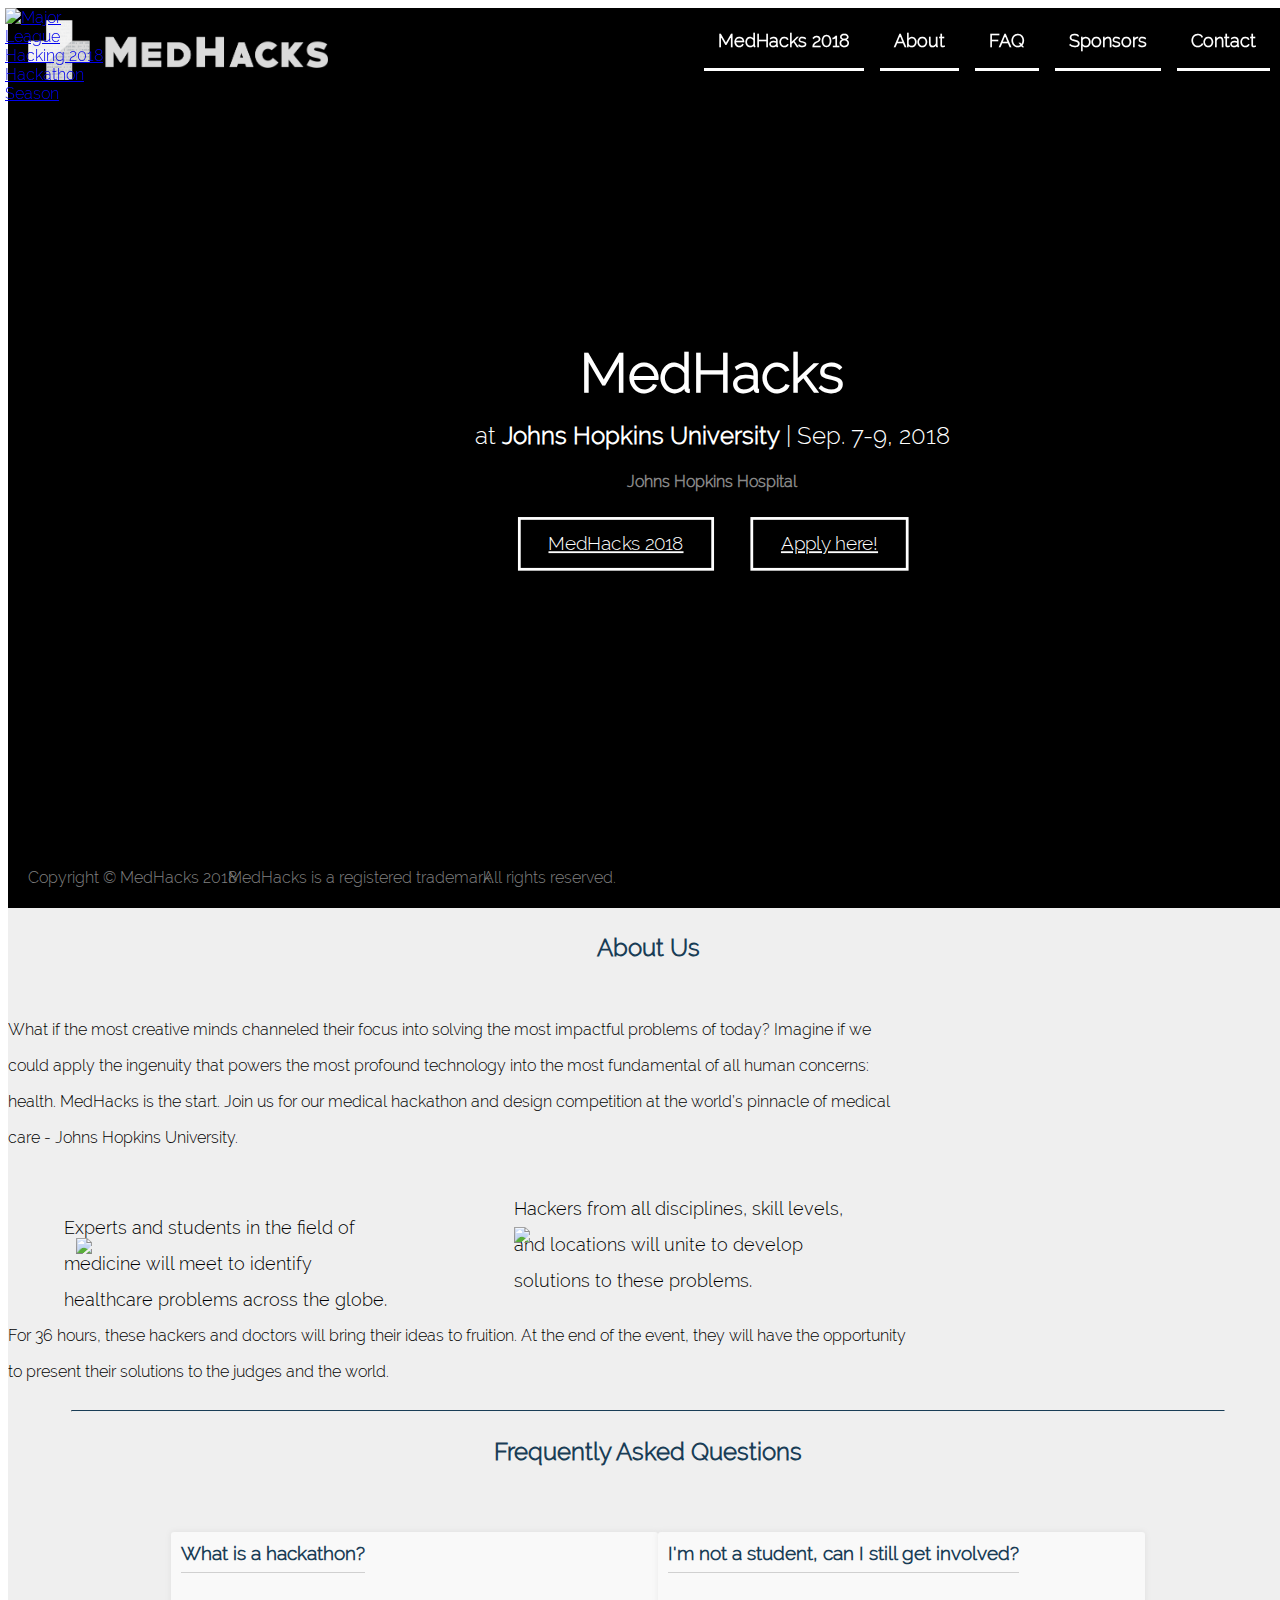
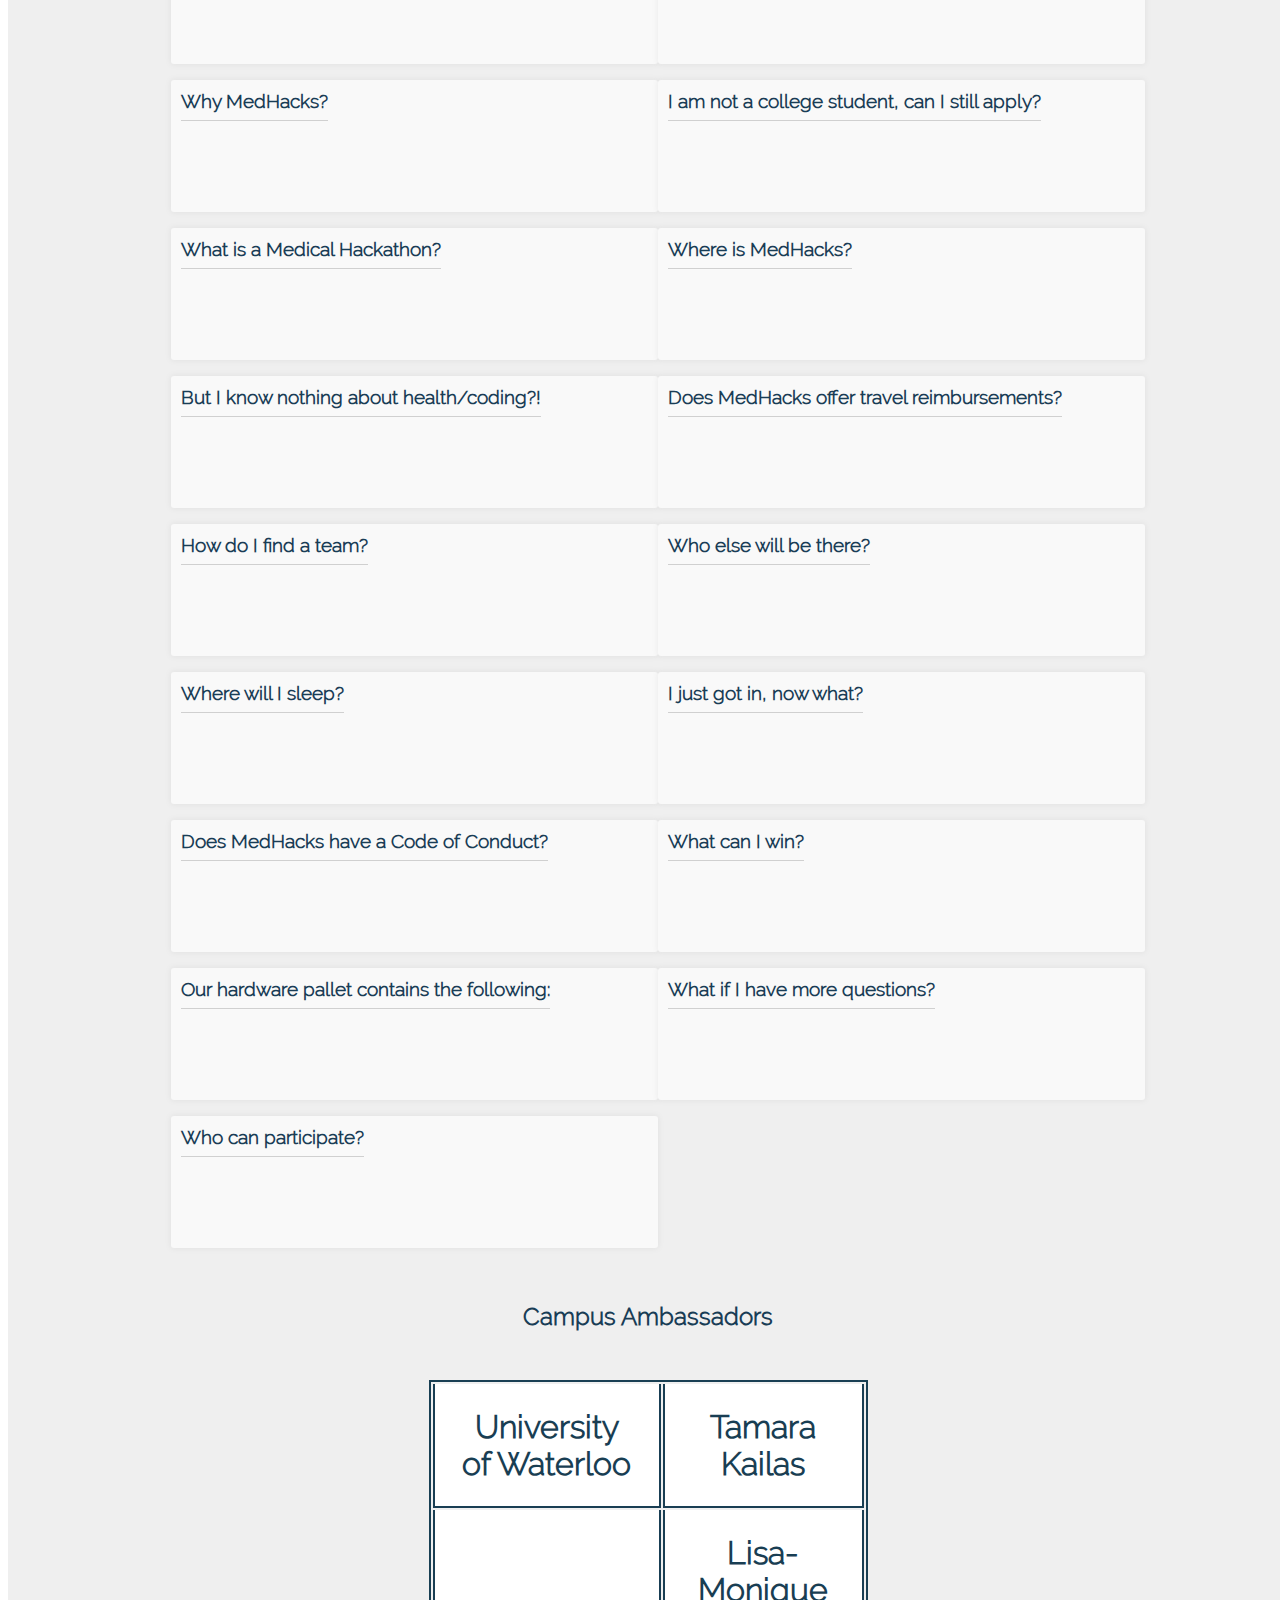
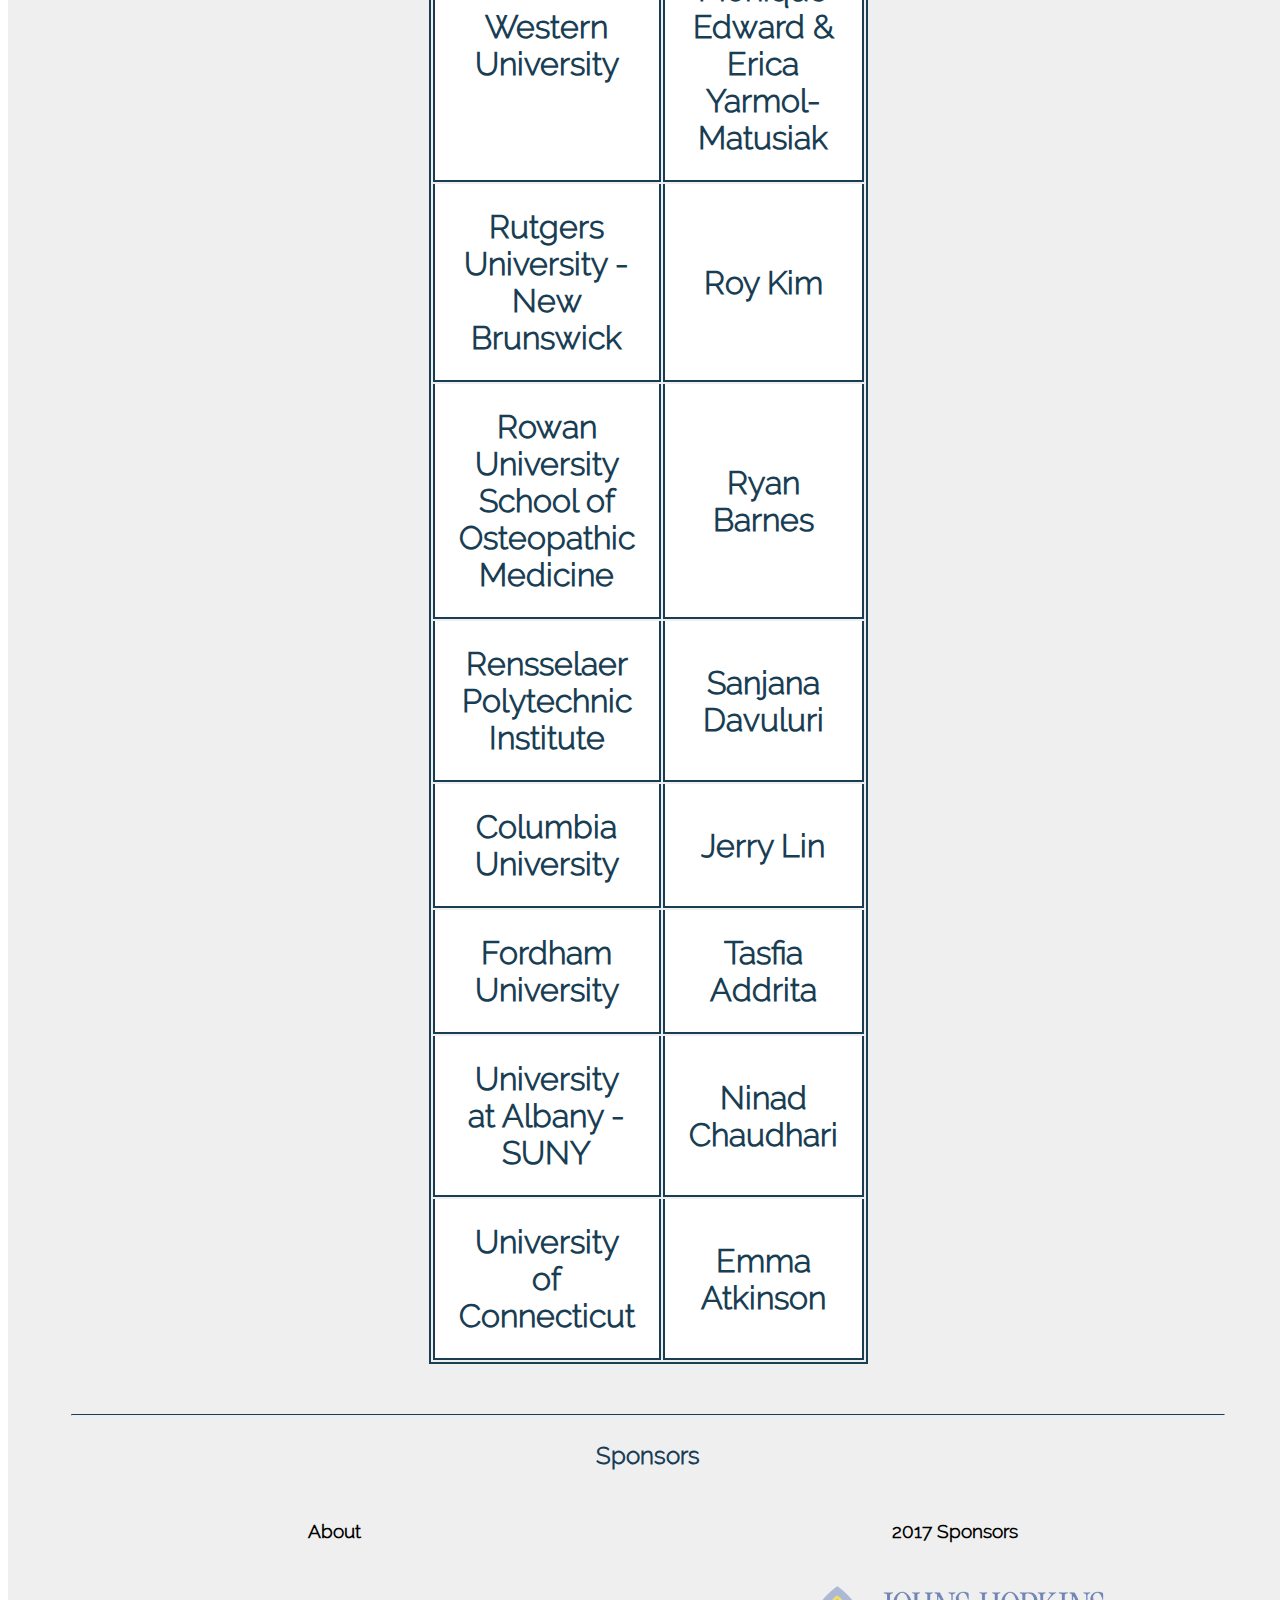
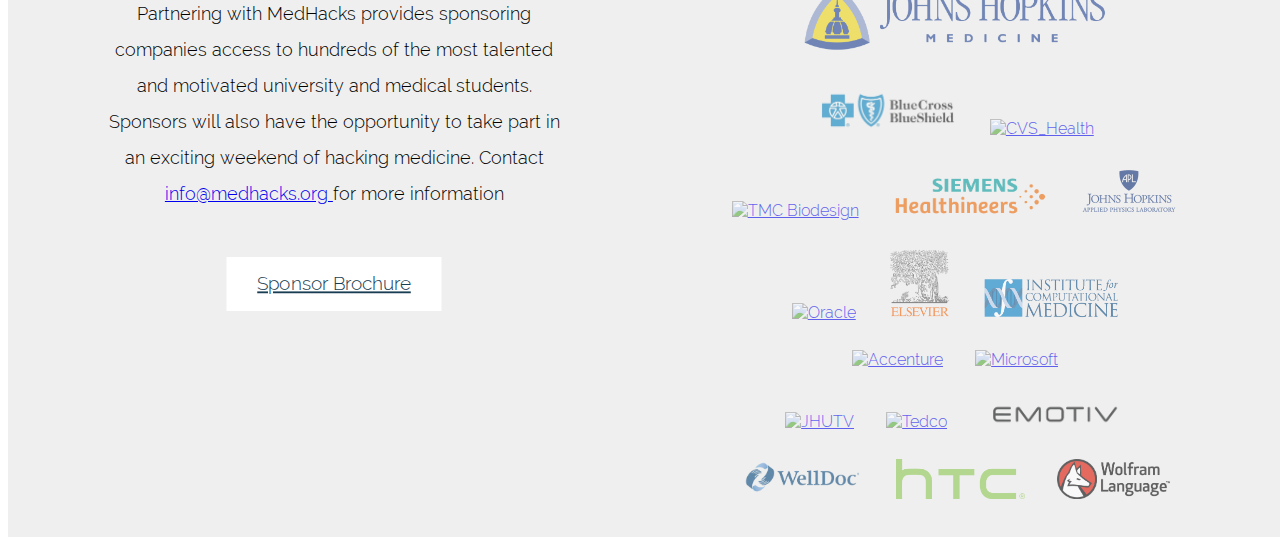
==== commit d67a3543: "camp amb style change" ====
--- a/index.html
+++ b/index.html
@@ -142,7 +142,8 @@
           <div class="answer-box">
             <p>MedHacks is a student-run event that focuses on innovating at the crossroads of medical entrepreneurship and technological development.</p>
             <p> By working together for the weekend, hackers at MedHacks will gain unique opportunities to learn from each other and from experts at the forefronts of medicine and technology – integrating their learning into real solutions to pressing medical
-              challenges.</p>
+              challenges.
+            </p>
           </div>
         </div>
       </div>
@@ -322,84 +323,85 @@
     </div>
   </div>
   <div class="sponsor-section" style='text-align: center;'>
-            <h2>Campus Ambassadors</h2>
-            <table align="center">
-                <col width="20vw">
-                <col width="30vw">
-                <tr>
-                        <th>
-                            University of Waterloo
-                        </th>
-                        <th>
-                            Tamara Kailas
-                        </th>
-                    </tr>
-                    <tr>
-                        <th>
-                            Western University
-                        </th>
-                        <th>
-                                Lisa-Monique Edward & Erica Yarmol-Matusiak
-                        </th>
-                    </tr>
-                    <tr>
-                        <th>
-                            Rutgers University - New Brunswick
-                        </th>
-                        <th>
-                            Roy Kim
-                        </th>
-                    </tr>
-                    <tr>
-                        <th>
-                            Rowan University School of Osteopathic Medicine
-                        </th>
-                        <th>
-                            Ryan Barnes
-                        </th>
-                    </tr>
-                    <tr>
-                        <th>
-                            Rensselaer Polytechnic Institute
-                        </th>
-                        <th>
-                                Sanjana Davuluri
-                        </th>
-                    </tr>
-                    <tr>
-                        <th>
-                            Columbia University
-                        </th>
-                        <th>
-                            Jerry Lin
-                        </th>
-                    </tr>
-                    <tr>
-                        <th>
-                            Fordham University
-                        </th>
-                        <th>
-                            Tasfia Addrita
-                        </th>
-                    </tr>
-                    <tr>
-                        <th>
-                            University at Albany - SUNY
-                        </th>
-                        <th>
-                            Ninad Chaudhari
-                        </th>
-                    </tr>
-                    <tr>
-                        <th>
-                            University of Connecticut
-                        </th>
-                        <th>
-                            Emma Atkinson
-                        </th>
-                    </tr>
-            </table>
-    </div>
+    <h2>Campus Ambassadors</h2>
+    <table align="center">
+      <col width="20vw">
+      <col width="30vw">
+      <tr>
+        <th>
+          University of Waterloo
+        </th>
+        <th>
+          Tamara Kailas
+        </th>
+      </tr>
+      <tr>
+        <th>
+          Western University
+        </th>
+        <th>
+          Lisa-Monique Edward & Erica Yarmol-Matusiak
+        </th>
+      </tr>
+      <tr>
+        <th>
+          Rutgers University - New Brunswick
+        </th>
+        <th>
+          Roy Kim
+        </th>
+      </tr>
+      <tr>
+        <th>
+          Rowan University School of Osteopathic Medicine
+        </th>
+        <th>
+          Ryan Barnes
+        </th>
+      </tr>
+      <tr>
+        <th>
+          Rensselaer Polytechnic Institute
+        </th>
+        <th>
+          Sanjana Davuluri
+        </th>
+      </tr>
+      <tr>
+        <th>
+          Columbia University
+        </th>
+        <th>
+          Jerry Lin
+        </th>
+      </tr>
+      <tr>
+        <th>
+          Fordham University
+        </th>
+        <th>
+          Tasfia Addrita
+        </th>
+      </tr>
+      <tr>
+        <th>
+          University at Albany - SUNY
+        </th>
+        <th>
+          Ninad Chaudhari
+        </th>
+      </tr>
+      <tr>
+        <th>
+          University of Connecticut
+        </th>
+        <th>
+          Emma Atkinson
+        </th>
+      </tr>
+    </table>
+    <div class="marginFormat" style="height:40px; width:100%"></div>
+  </div>
 
   <div id="sponsor-section" class="sponsor-section" style='text-align: center;'>
     <div class="sponsor-section" id="fakebox" style='opacity: 0; position: absolute;'></div>
@@ -945,4 +947,4 @@
   <script type="text/javascript" src="./assets/js/main.js"></script>
 </body>
 
-</html>
+</html>--- a/assets/css/main.css
+++ b/assets/css/main.css
@@ -1045,14 +1045,20 @@
 }
 
 td, th {
-    border: 2px solid #193e53;
+    /*border: 2px solid #193e53;*/
     text-align: center;
-    padding: 3rem;
-    font-size: 2.2rem;
+    padding: 1.5rem;
+    font-size: 2rem;
     color: #193e53;
     background-color: #fff;
-}
-
+    border-bottom: 2px solid #193e53;
+    border-left: 2px solid #193e53;
+    border-right: 2px solid #193e53;
+}
+
+table {
+  border: 2px solid #193f53
+}
 
 /* Sponsors */
 
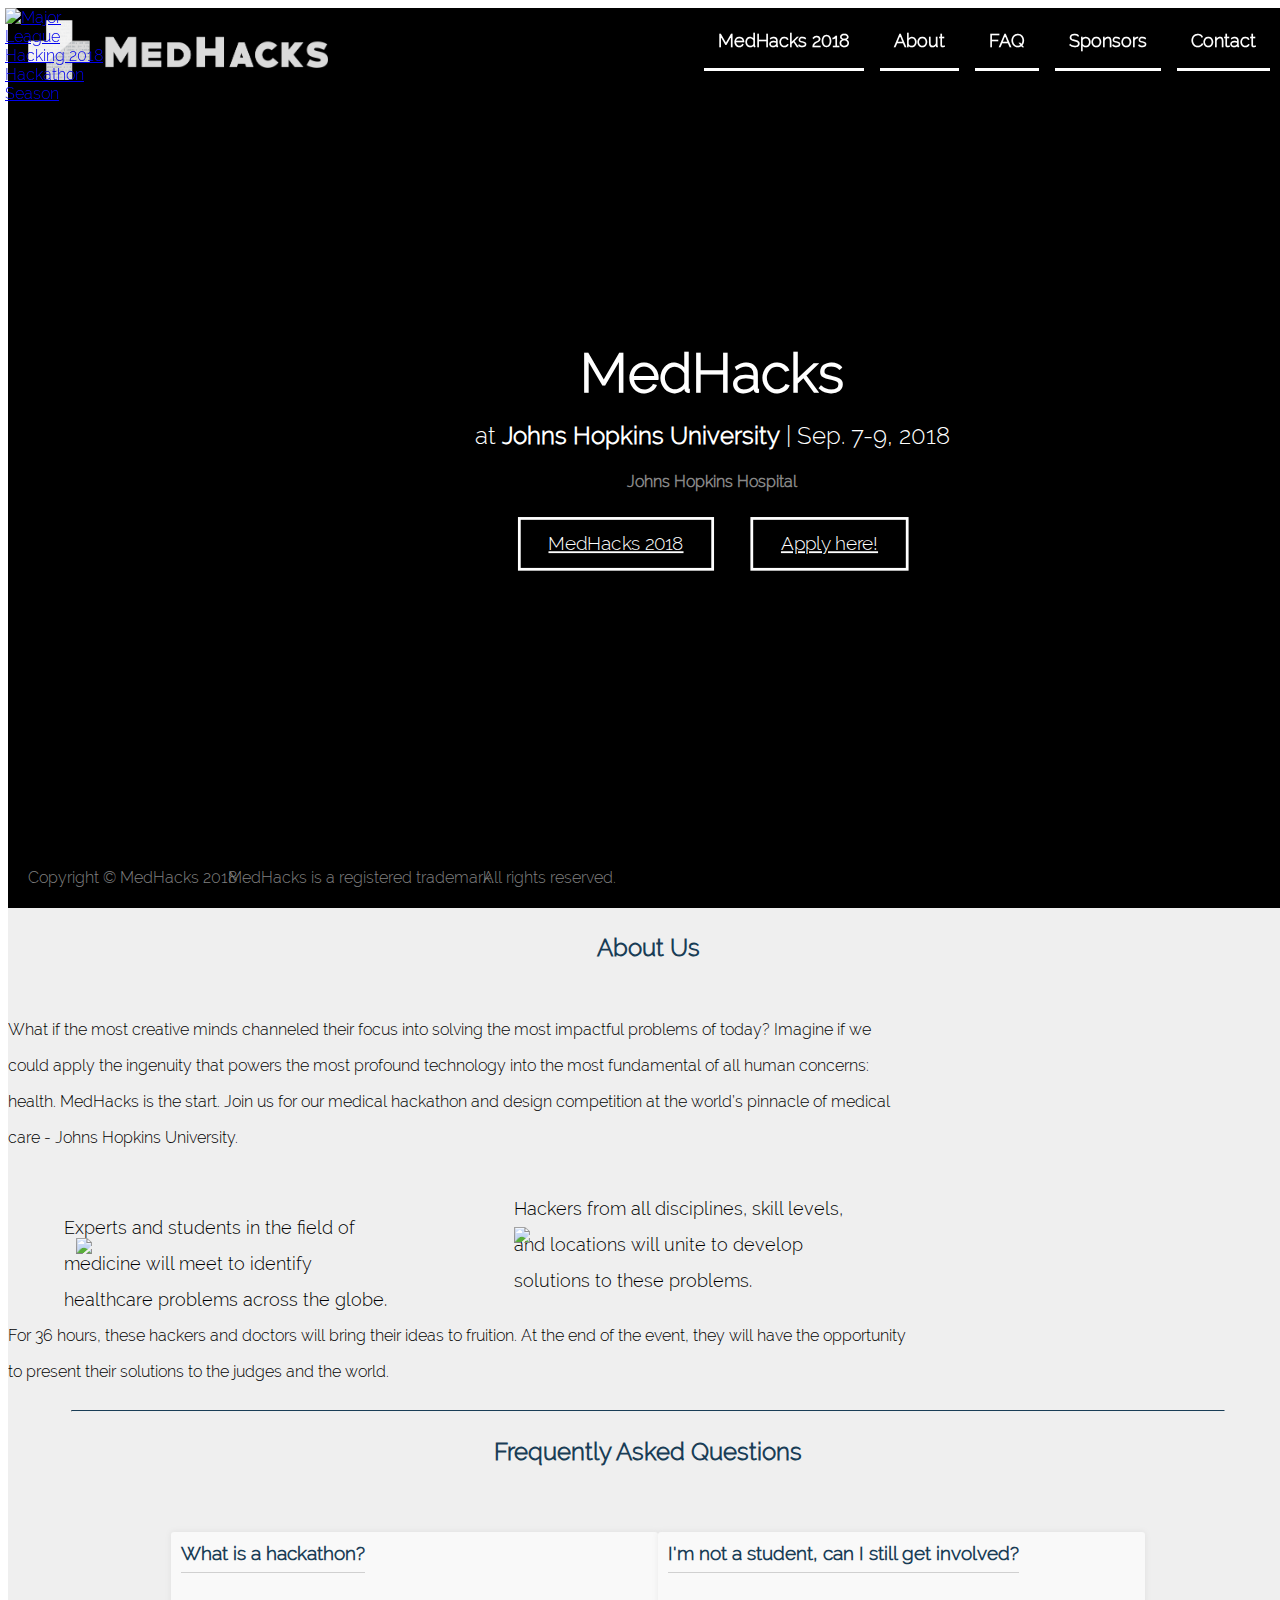
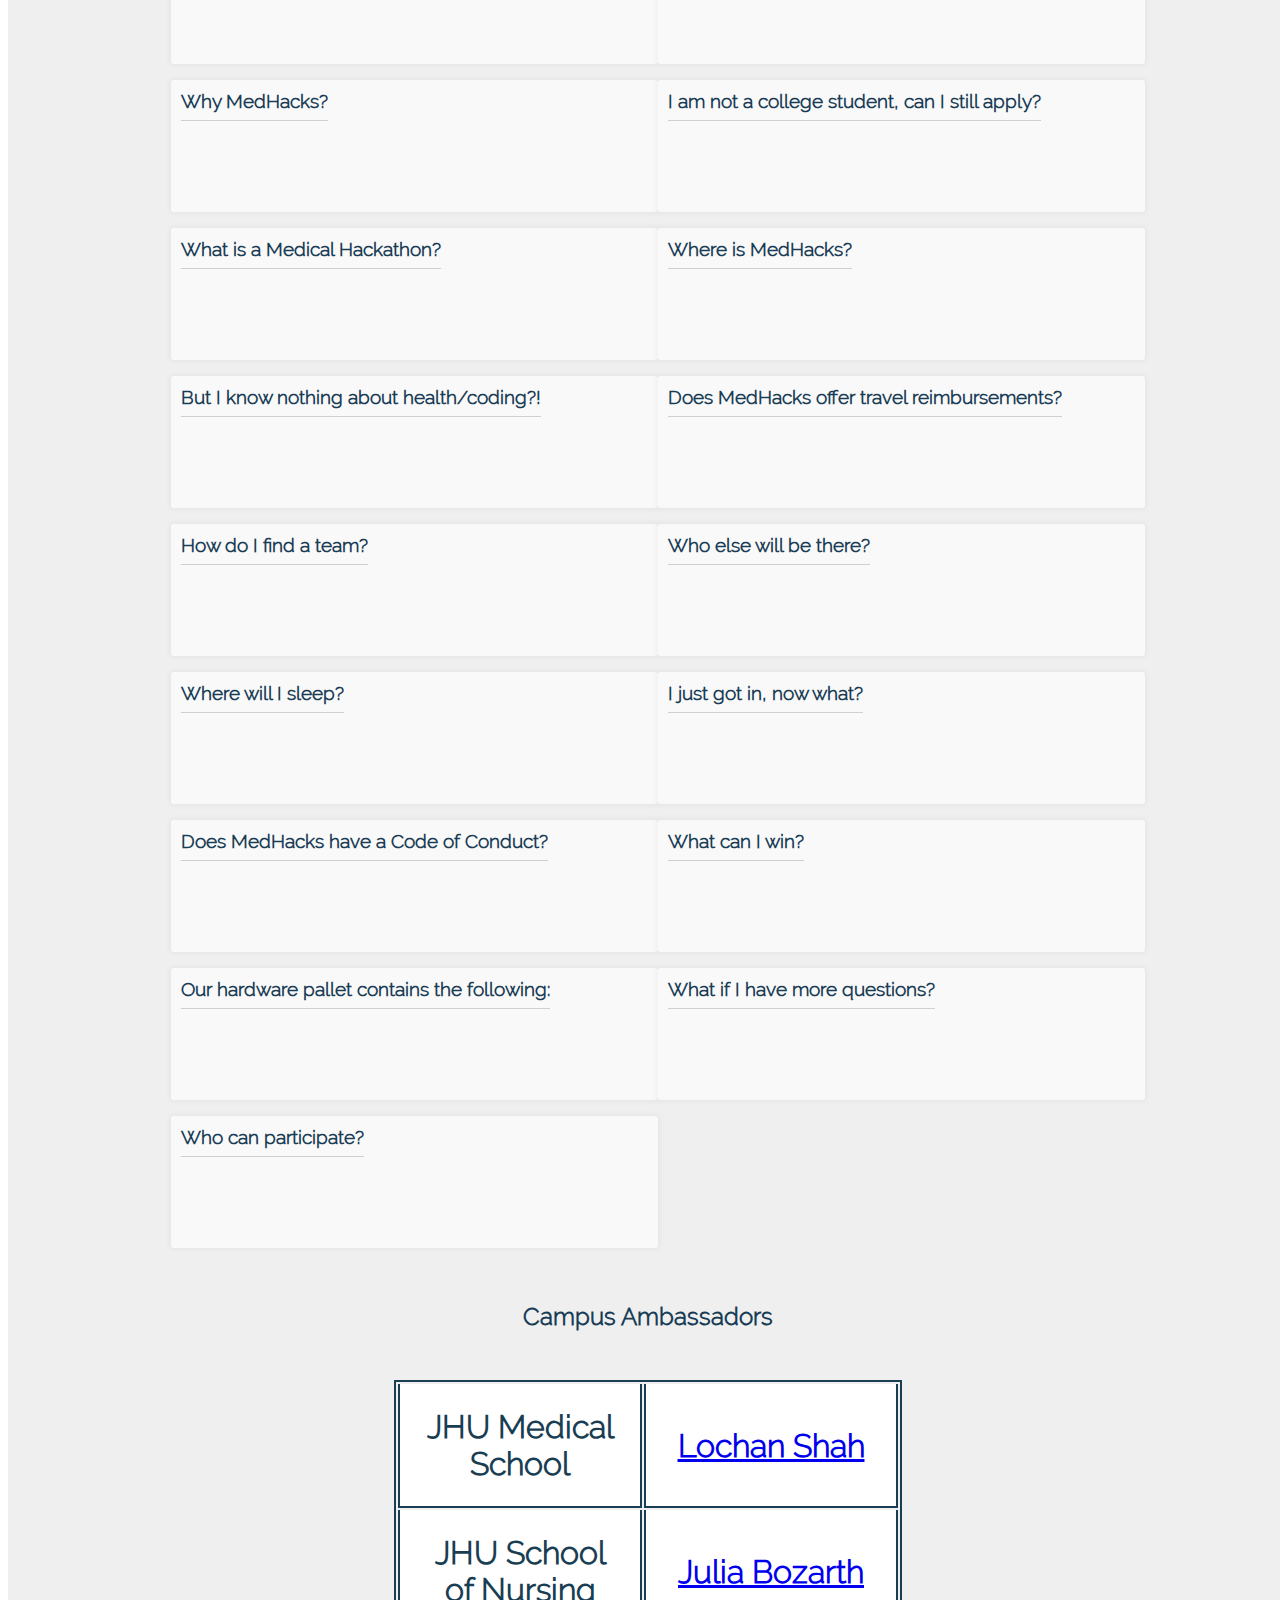
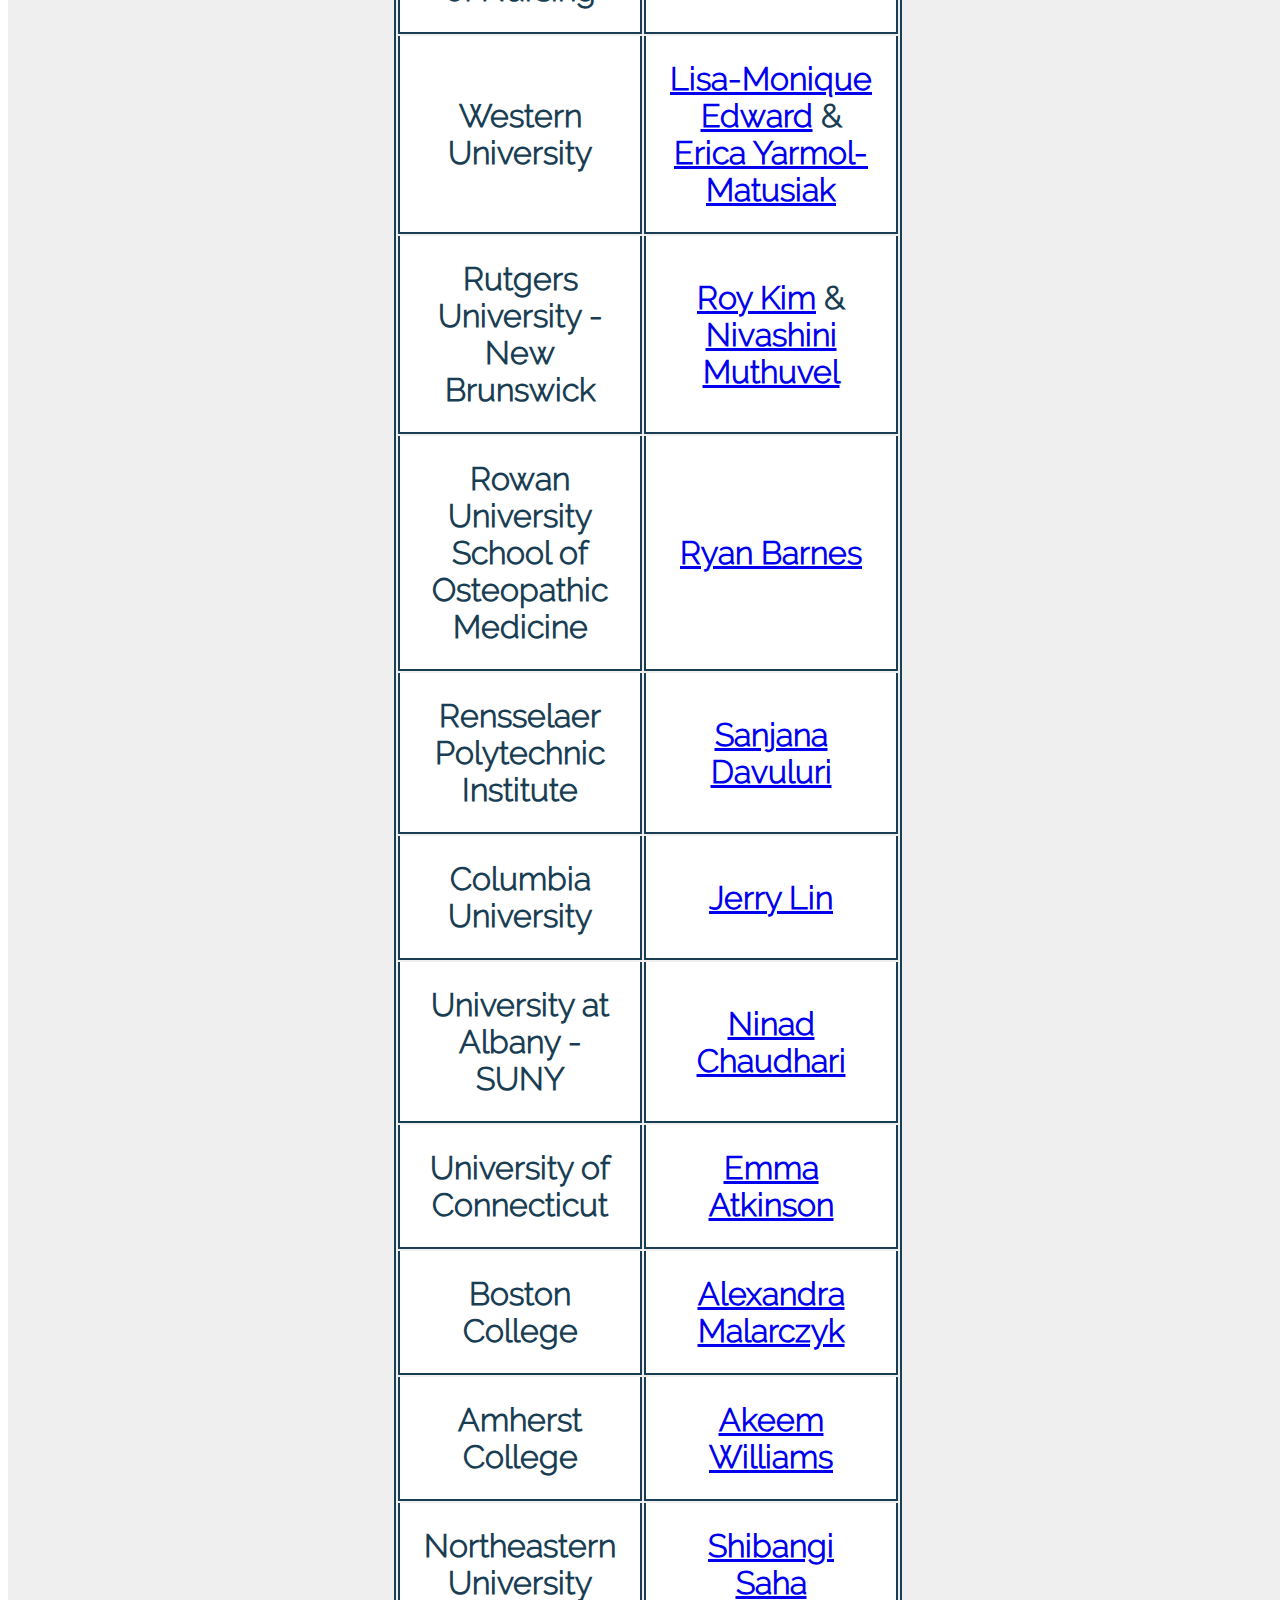
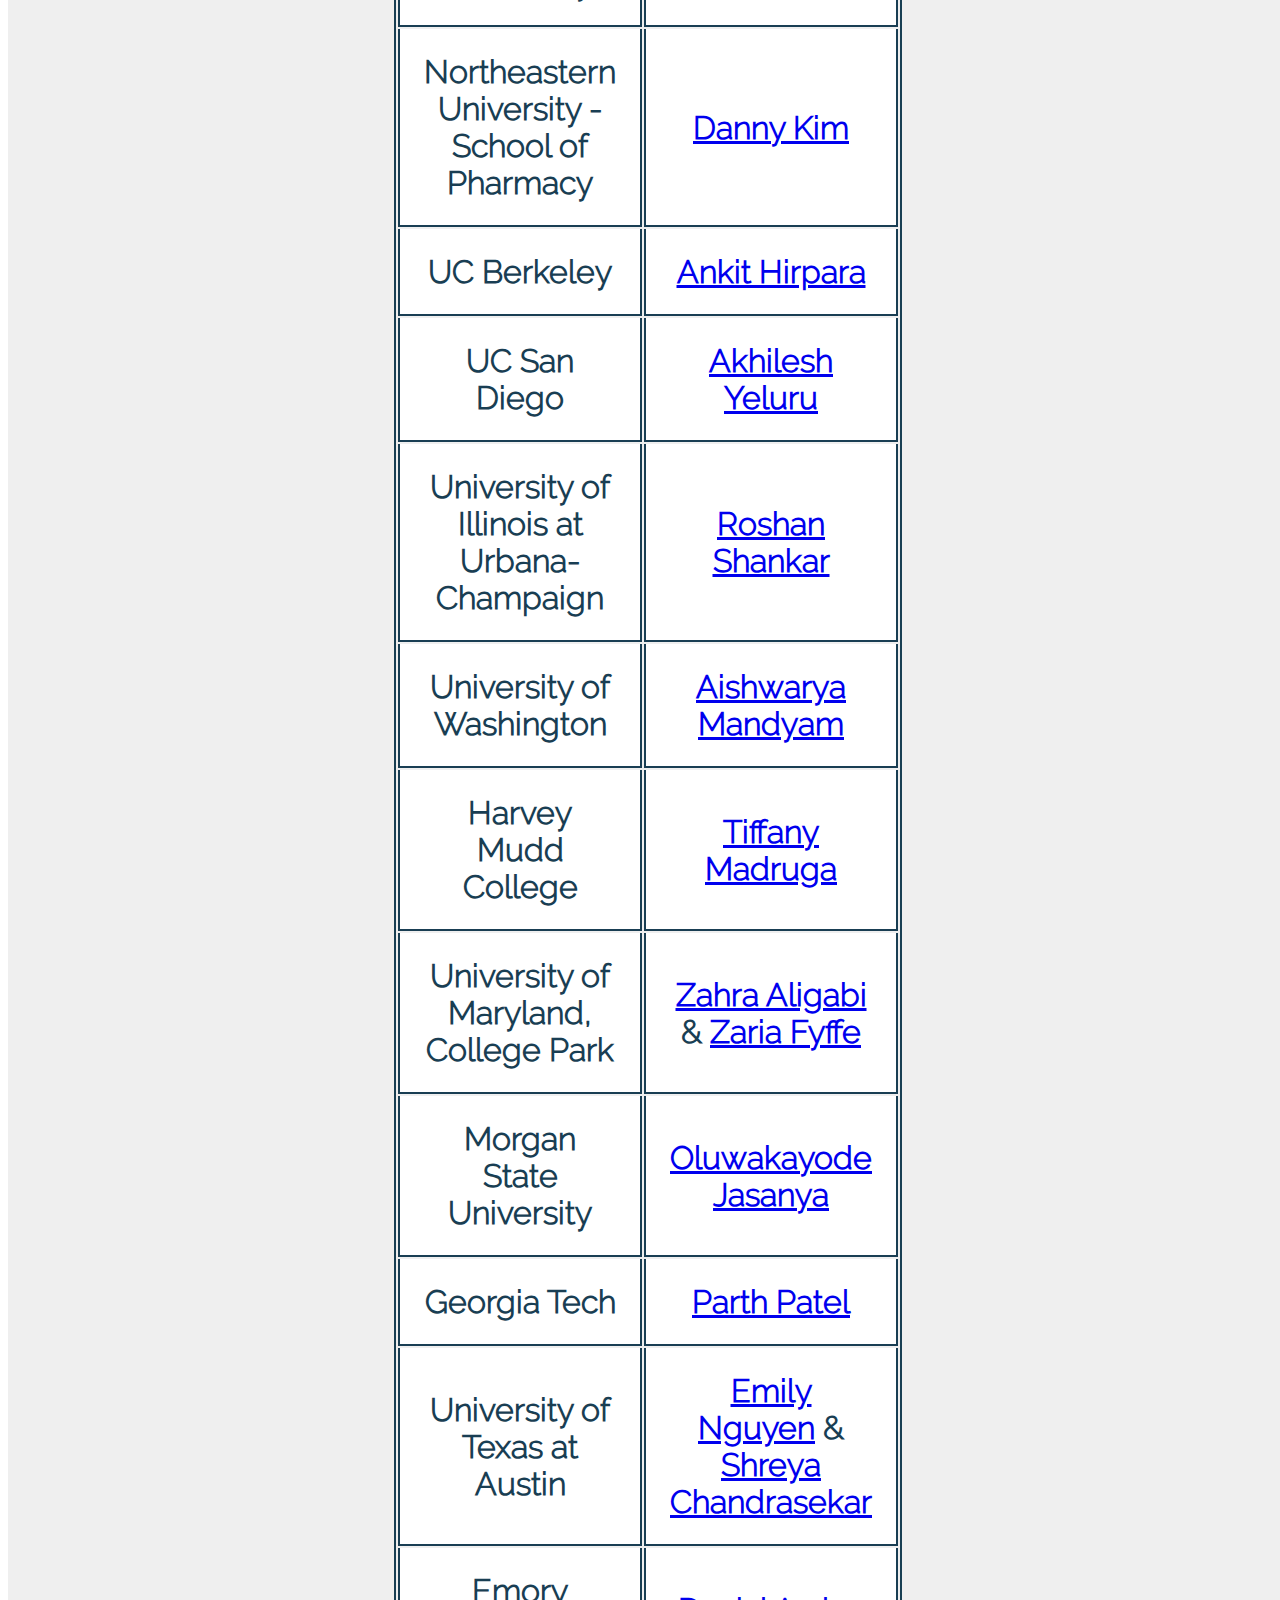
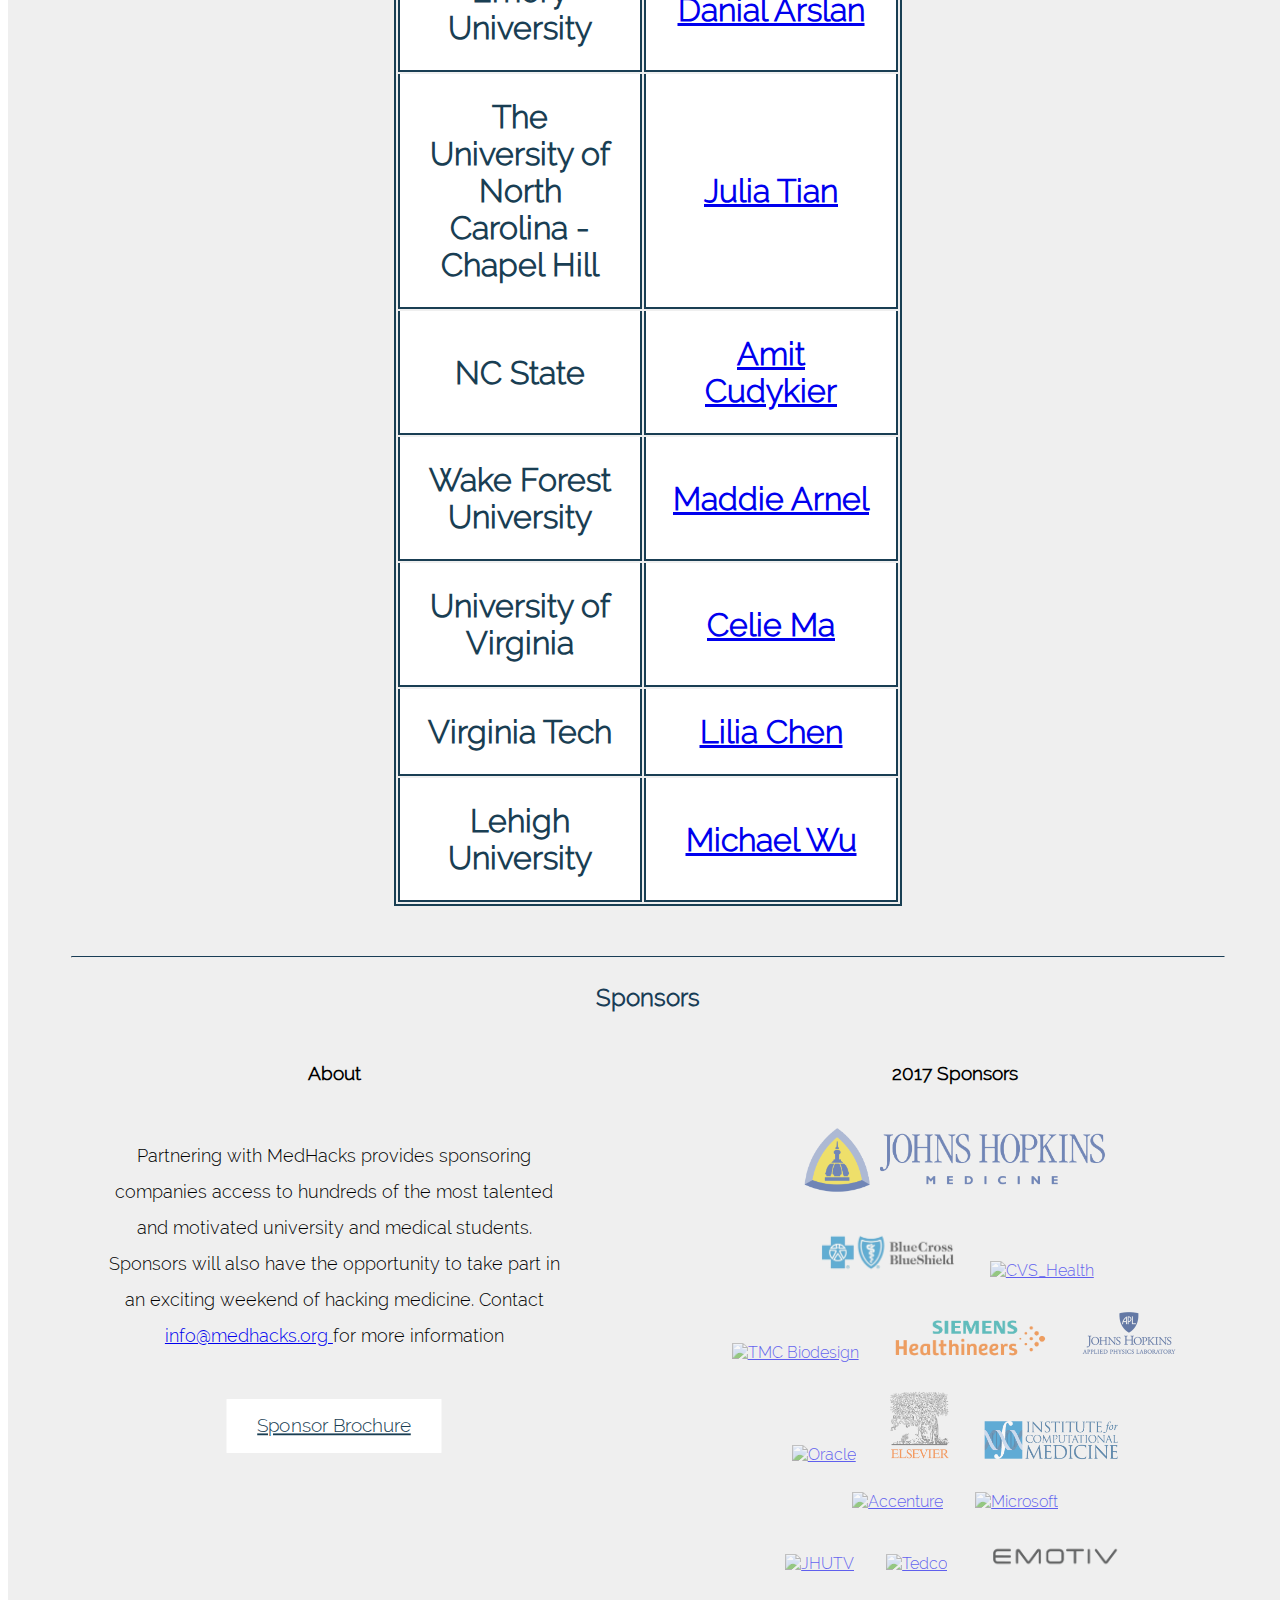
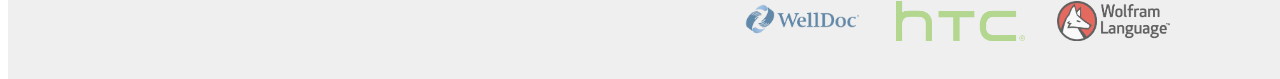
==== commit 08b79976: "complete list of CA" ====
--- a/index.html
+++ b/index.html
@@ -329,10 +329,18 @@
       <col width="30vw">
       <tr>
         <th>
-          University of Waterloo
-        </th>
-        <th>
-          Tamara Kailas
+          JHU Medical School
+        </th>
+        <th>
+          <a href="mailto:lshah5@jhmi.edu">Lochan	Shah</a>
+        </th>
+      </tr>
+      <tr>
+        <th>
+          JHU School of Nursing
+        </th>
+        <th>
+          <a href="mailto:jbozart1@jhu.edu">Julia Bozarth</a>
         </th>
       </tr>
       <tr>
@@ -340,7 +348,8 @@
           Western University
         </th>
         <th>
-          Lisa-Monique Edward & Erica Yarmol-Matusiak
+          <a href="mailto:ledwar29@uwo.ca">Lisa-Monique Edward</a> &
+          <a href="mailto:eyarmolm@uwo.ca">Erica Yarmol-Matusiak</a>
         </th>
       </tr>
       <tr>
@@ -348,7 +357,8 @@
           Rutgers University - New Brunswick
         </th>
         <th>
-          Roy Kim
+          <a href="mailto:roykim811@gmail.com">Roy Kim</a> &
+          <a href="mailto:nivashini10@gmail.com">Nivashini Muthuvel</a>
         </th>
       </tr>
       <tr>
@@ -356,7 +366,7 @@
           Rowan University School of Osteopathic Medicine
         </th>
         <th>
-          Ryan Barnes
+          <a href="mailto:Barnes58@rowan.edu">Ryan Barnes</a>
         </th>
       </tr>
       <tr>
@@ -364,7 +374,7 @@
           Rensselaer Polytechnic Institute
         </th>
         <th>
-          Sanjana Davuluri
+          <a href="mailto:davuls@rpi.edu">Sanjana Davuluri</a>
         </th>
       </tr>
       <tr>
@@ -372,15 +382,7 @@
           Columbia University
         </th>
         <th>
-          Jerry Lin
-        </th>
-      </tr>
-      <tr>
-        <th>
-          Fordham University
-        </th>
-        <th>
-          Tasfia Addrita
+          <a href="mailto:sl4299@columbia.edu">Jerry Lin</a>
         </th>
       </tr>
       <tr>
@@ -388,7 +390,7 @@
           University at Albany - SUNY
         </th>
         <th>
-          Ninad Chaudhari
+          <a href="mailto:nchaudhari@albany.edu">Ninad Chaudhari</a>
         </th>
       </tr>
       <tr>
@@ -396,9 +398,173 @@
           University of Connecticut
         </th>
         <th>
-          Emma Atkinson
-        </th>
-      </tr>
+          <a href="mailto:emma.atkinson@uconn.edu">Emma Atkinson</a>
+        </th>
+      </tr>
+      <tr>
+        <th>
+          Boston College
+        </th>
+        <th>
+          <a href="mailto:malarczy@bc.edu">Alexandra Malarczyk</a>
+        </th>
+      </tr>
+      <tr>
+        <th>
+          Amherst College
+        </th>
+        <th>
+          <a href="mailto:akwilliams19@amherst.edu">Akeem Williams</a>
+        </th>
+      </tr>
+      <tr>
+        <th>
+          Northeastern University
+        </th>
+        <th>
+          <a href="mailto:saha.sh@husky.neu.edu">Shibangi	Saha</a>
+        </th>
+      </tr>
+      <tr>
+        <th>
+          Northeastern University - School of Pharmacy
+        </th>
+        <th>
+          <a href="mailto:danny@contrarycap.com">Danny Kim</a>
+        </th>
+      </tr>
+      <tr>
+        <th>
+          UC Berkeley
+        </th>
+        <th>
+          <a href="mailto:ankit_hirpara1@berkeley.edu">Ankit Hirpara</a>
+        </th>
+      </tr>
+      <tr>
+        <th>
+          UC San Diego
+        </th>
+        <th>
+          <a href="mailto:ayeluru@ucsd.edu">Akhilesh Yeluru</a>
+        </th>
+      </tr>
+      <tr>
+        <th>
+          University of Illinois at Urbana-Champaign
+        </th>
+        <th>
+          <a href="mailto:Roshancshankar@gmail.com">Roshan Shankar</a>
+        </th>
+      </tr>
+      <tr>
+        <th>
+          University of Washington
+        </th>
+        <th>
+          <a href="mailto:aishrm2@uw.edu">Aishwarya	Mandyam</a>
+        </th>
+      </tr>
+      <tr>
+        <th>
+          Harvey Mudd College
+        </th>
+        <th>
+          <a href="mailto:tmadruga@g.hmc.edu">Tiffany	Madruga</a>
+        </th>
+      </tr>
+      <tr>
+        <th>
+          University of Maryland, College Park
+        </th>
+        <th>
+          <a href="mailto:zahra.aligabi@gmail.com">Zahra Aligabi</a> &
+          <a href="mailto:zariad@gmail.com">Zaria Fyffe</a>
+        </th>
+      </tr>
+      <tr>
+        <th>
+          Morgan State University
+        </th>
+        <th>
+          <a href="mailto:oljas1@morgan.edu">Oluwakayode Jasanya</a>
+        </th>
+      </tr>
+      <tr>
+        <th>
+          Georgia Tech
+        </th>
+        <th>
+          <a href="mailto:ppatel369@gatech.edu">Parth	Patel</a>
+        </th>
+      </tr>
+      <tr>
+        <th>
+          University of Texas at Austin
+        </th>
+        <th>
+          <a href="mailto:emnguyen@utexas.edu">Emily Nguyen</a> &
+          <a href="mailto:shreyachandrasekar@utexas.edu">Shreya	Chandrasekar</a>
+        </th>
+      </tr>
+      <tr>
+        <th>
+          Emory University
+        </th>
+        <th>
+          <a href="mailto:danial.arslan@emory.edu">Danial Arslan</a>
+        </th>
+      </tr>
+      <tr>
+        <th>
+          The University of North Carolina - Chapel Hill
+        </th>
+        <th>
+          <a href="mailto:jtian98@live.unc.edu">Julia	Tian</a>
+        </th>
+      </tr>
+      <tr>
+        <th>
+          NC State
+        </th>
+        <th>
+          <a href="mailto:amitcud@gmail.com">Amit Cudykier</a>
+        </th>
+      </tr>
+      <tr>
+        <th>
+          Wake Forest University
+        </th>
+        <th>
+          <a href="mailto:arnema15@wfu.edu">Maddie Arnel</a>
+        </th>
+      </tr>
+      <tr>
+        <th>
+          University of Virginia
+        </th>
+        <th>
+          <a href="mailto:cm3sd@virginia.edu">Celie	Ma</a>
+        </th>
+      </tr>
+      <tr>
+        <th>
+          Virginia Tech
+        </th>
+        <th>
+          <a href="mailto:lilychen@vt.edu">Lilia Chen</a>
+        </th>
+      </tr>
+      <tr>
+        <th>
+          Lehigh University
+        </th>
+        <th>
+          <a href="mailto:miw220@lehigh.edu">Michael Wu</a>
+        </th>
+      </tr>
+
+
     </table>
     <div class="marginFormat" style="height:40px; width:100%"></div>
   </div>
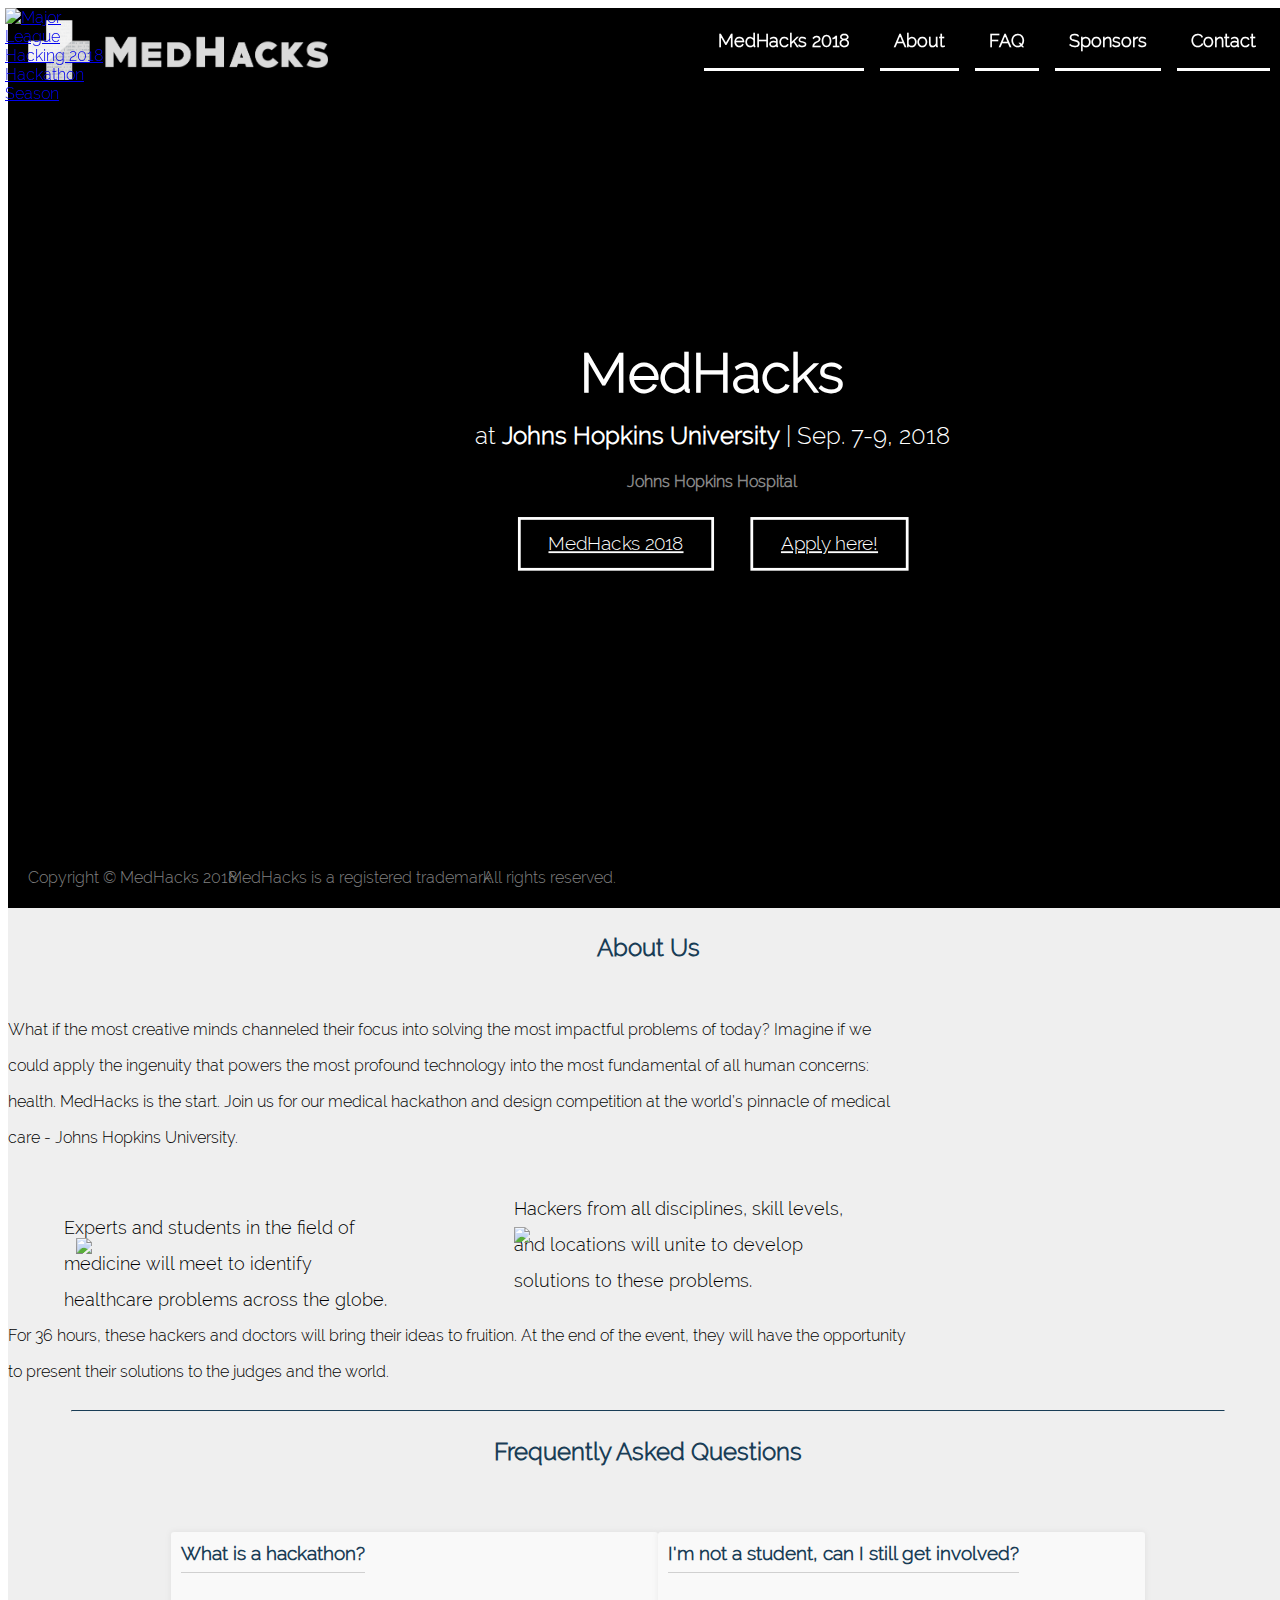
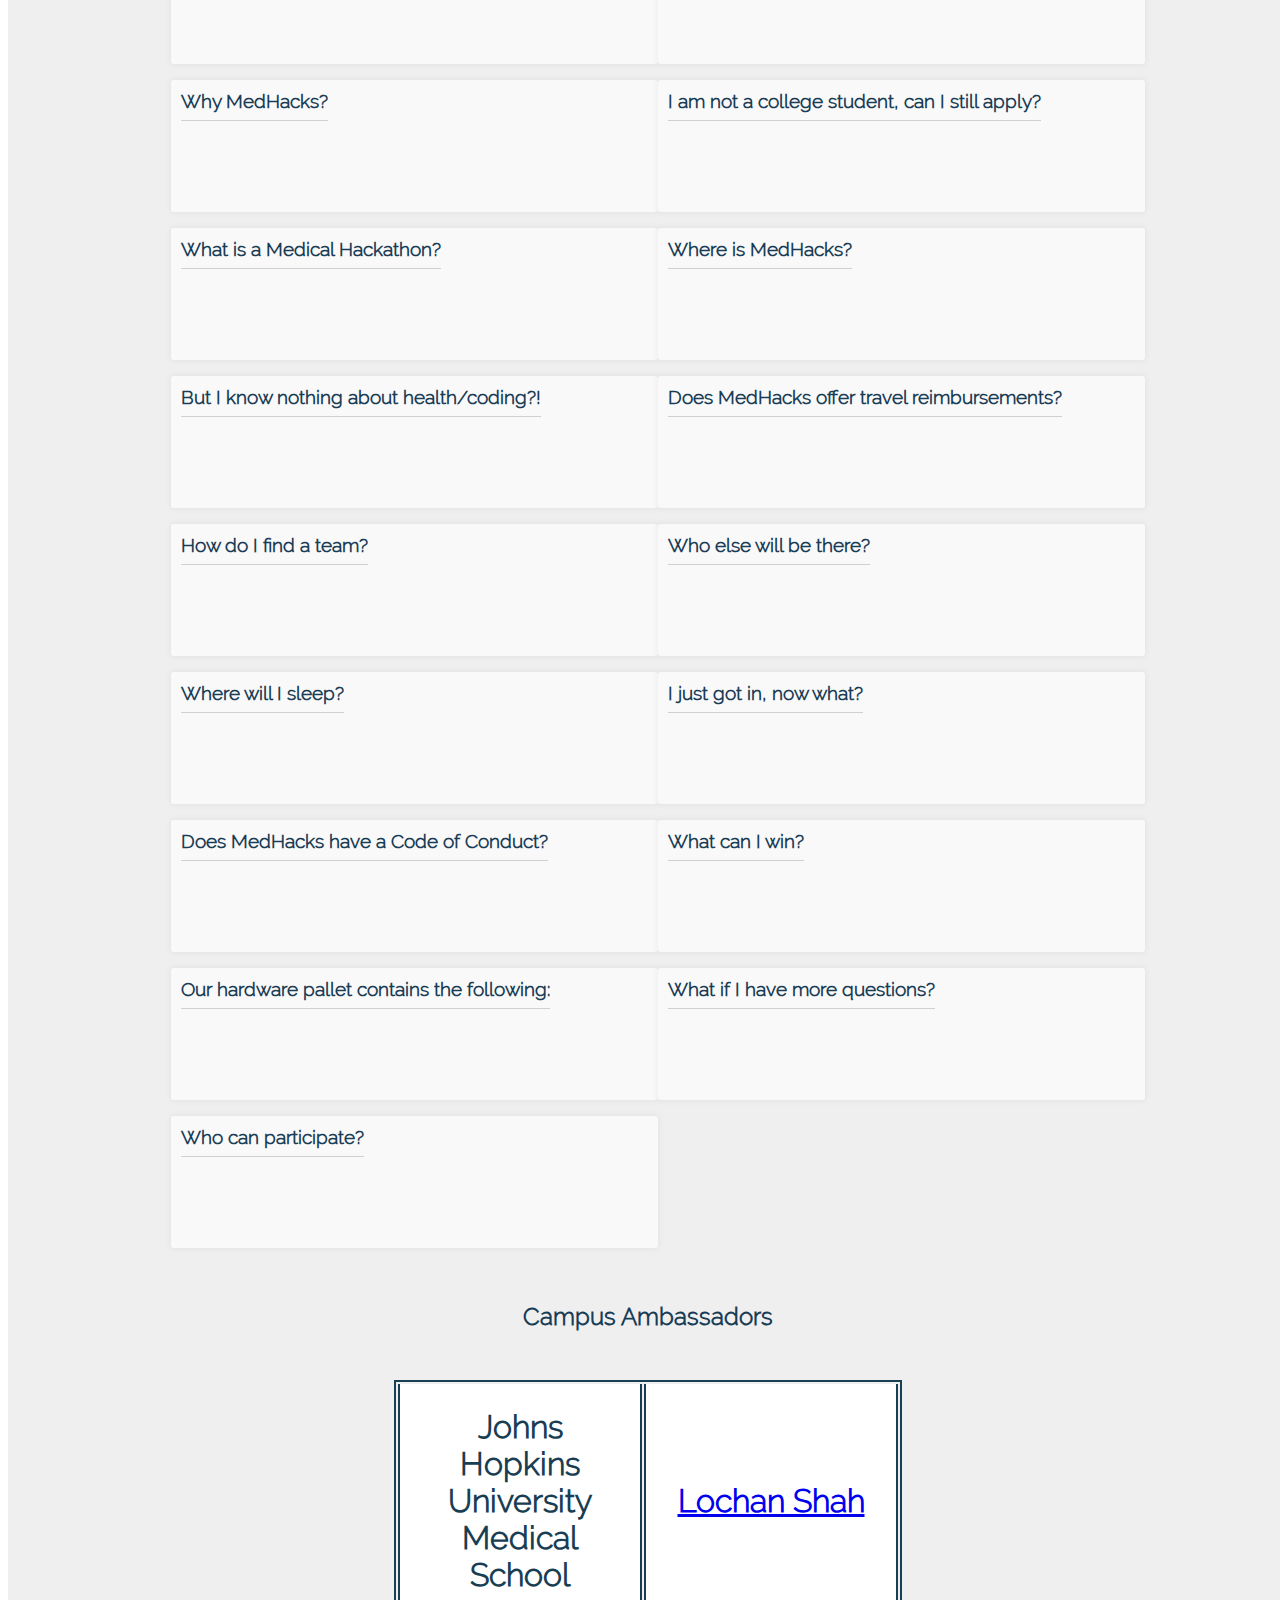
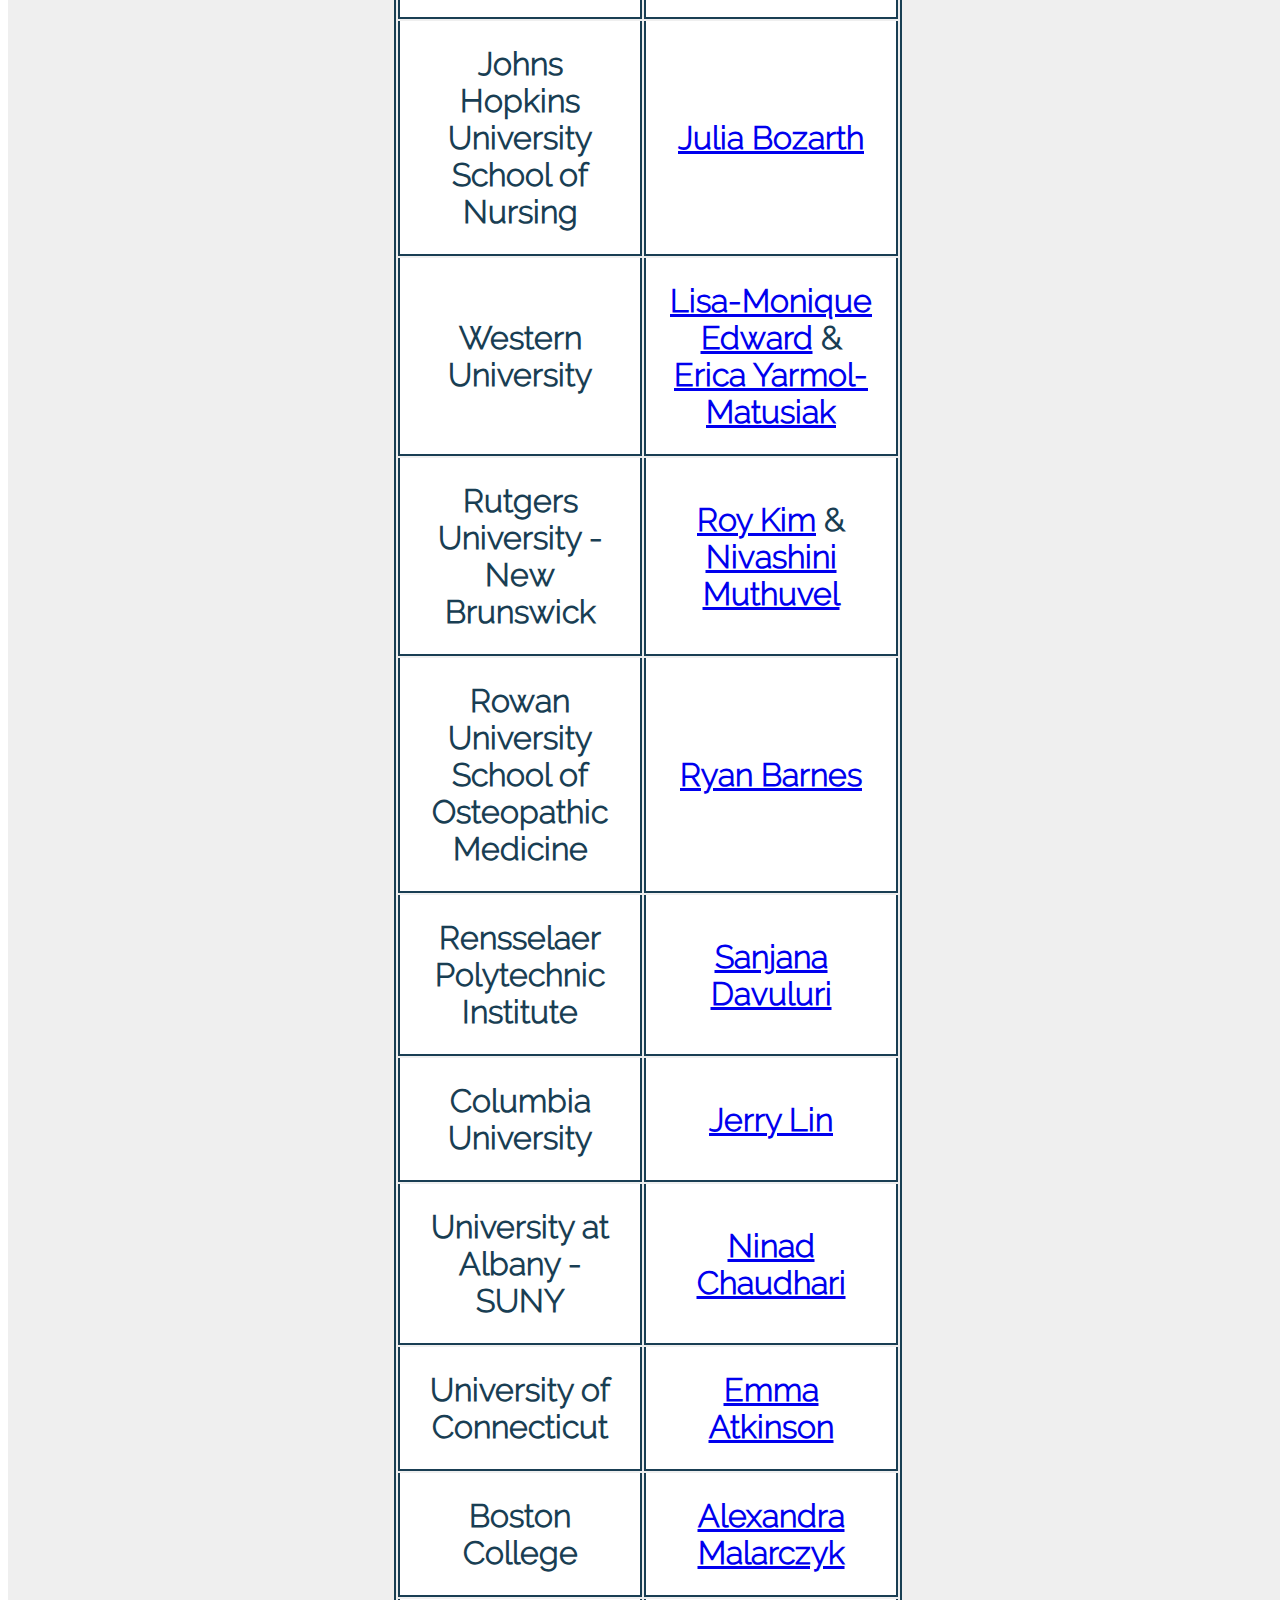
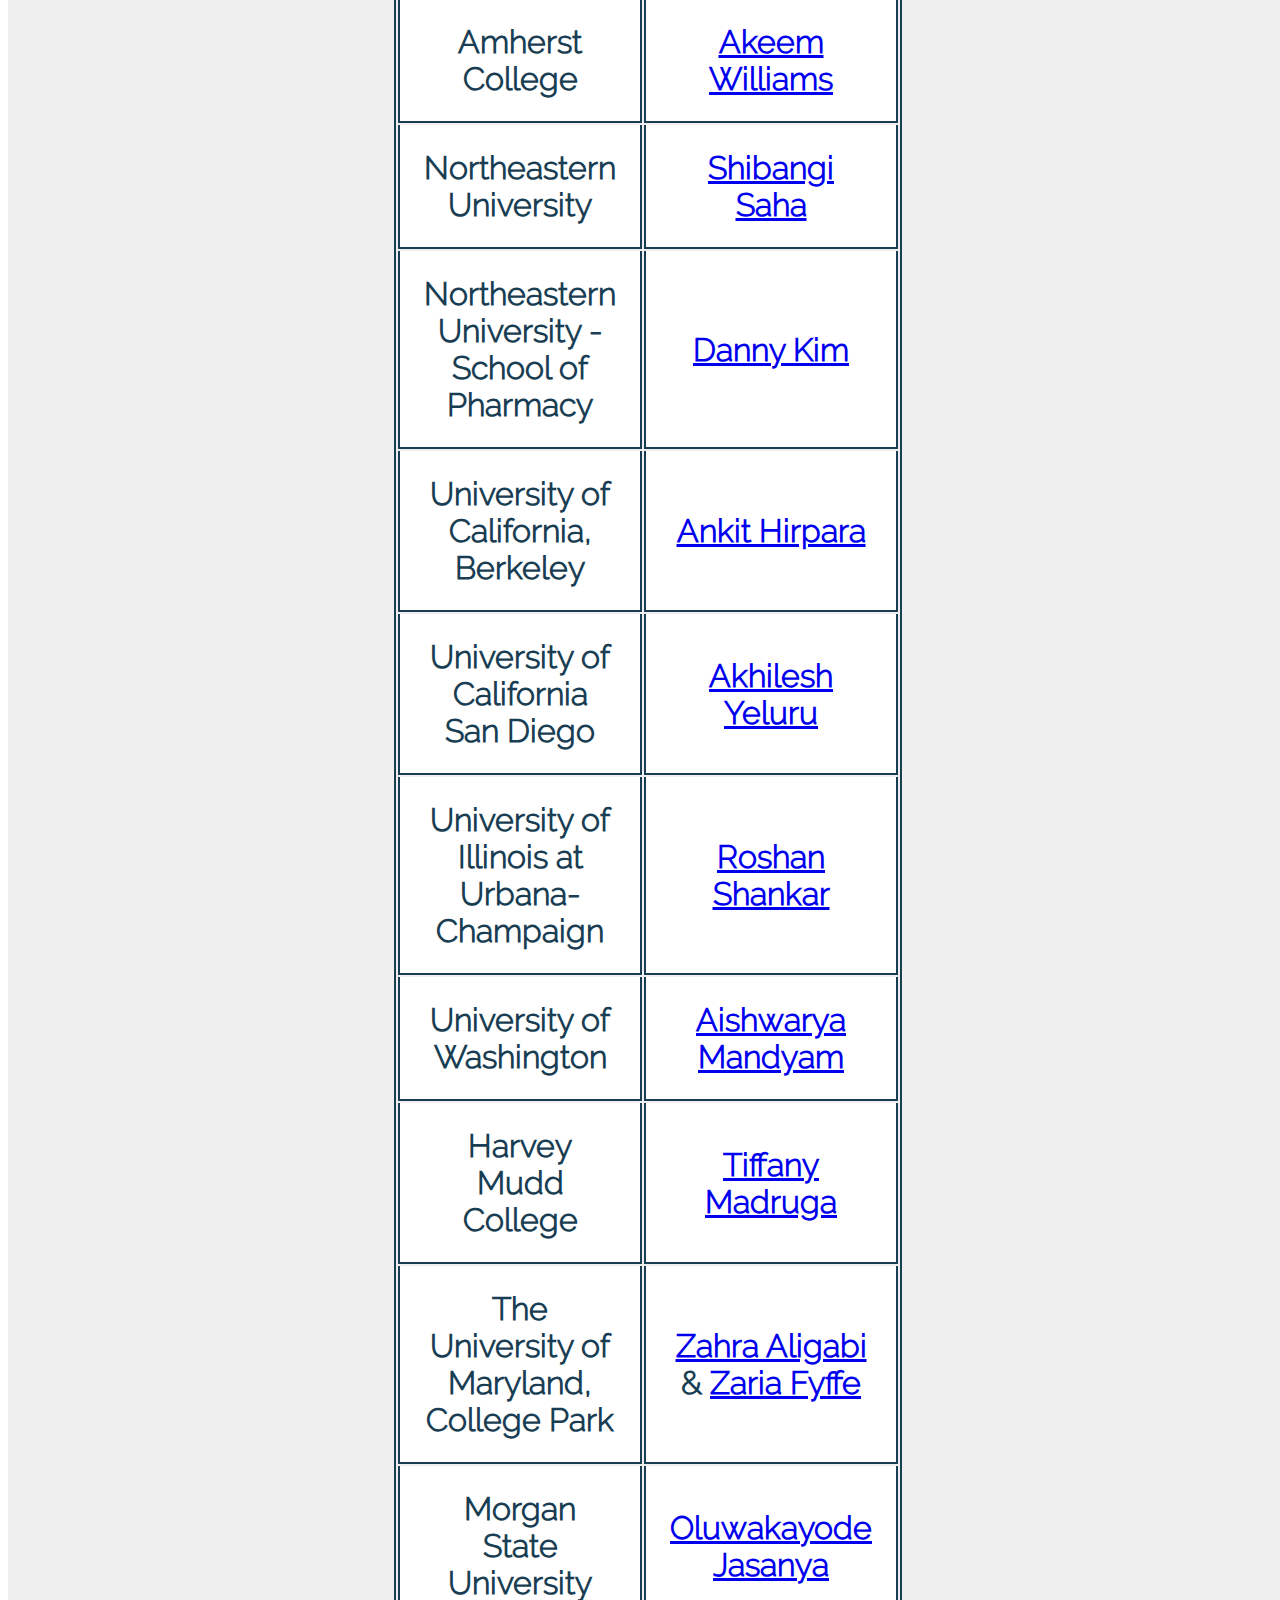
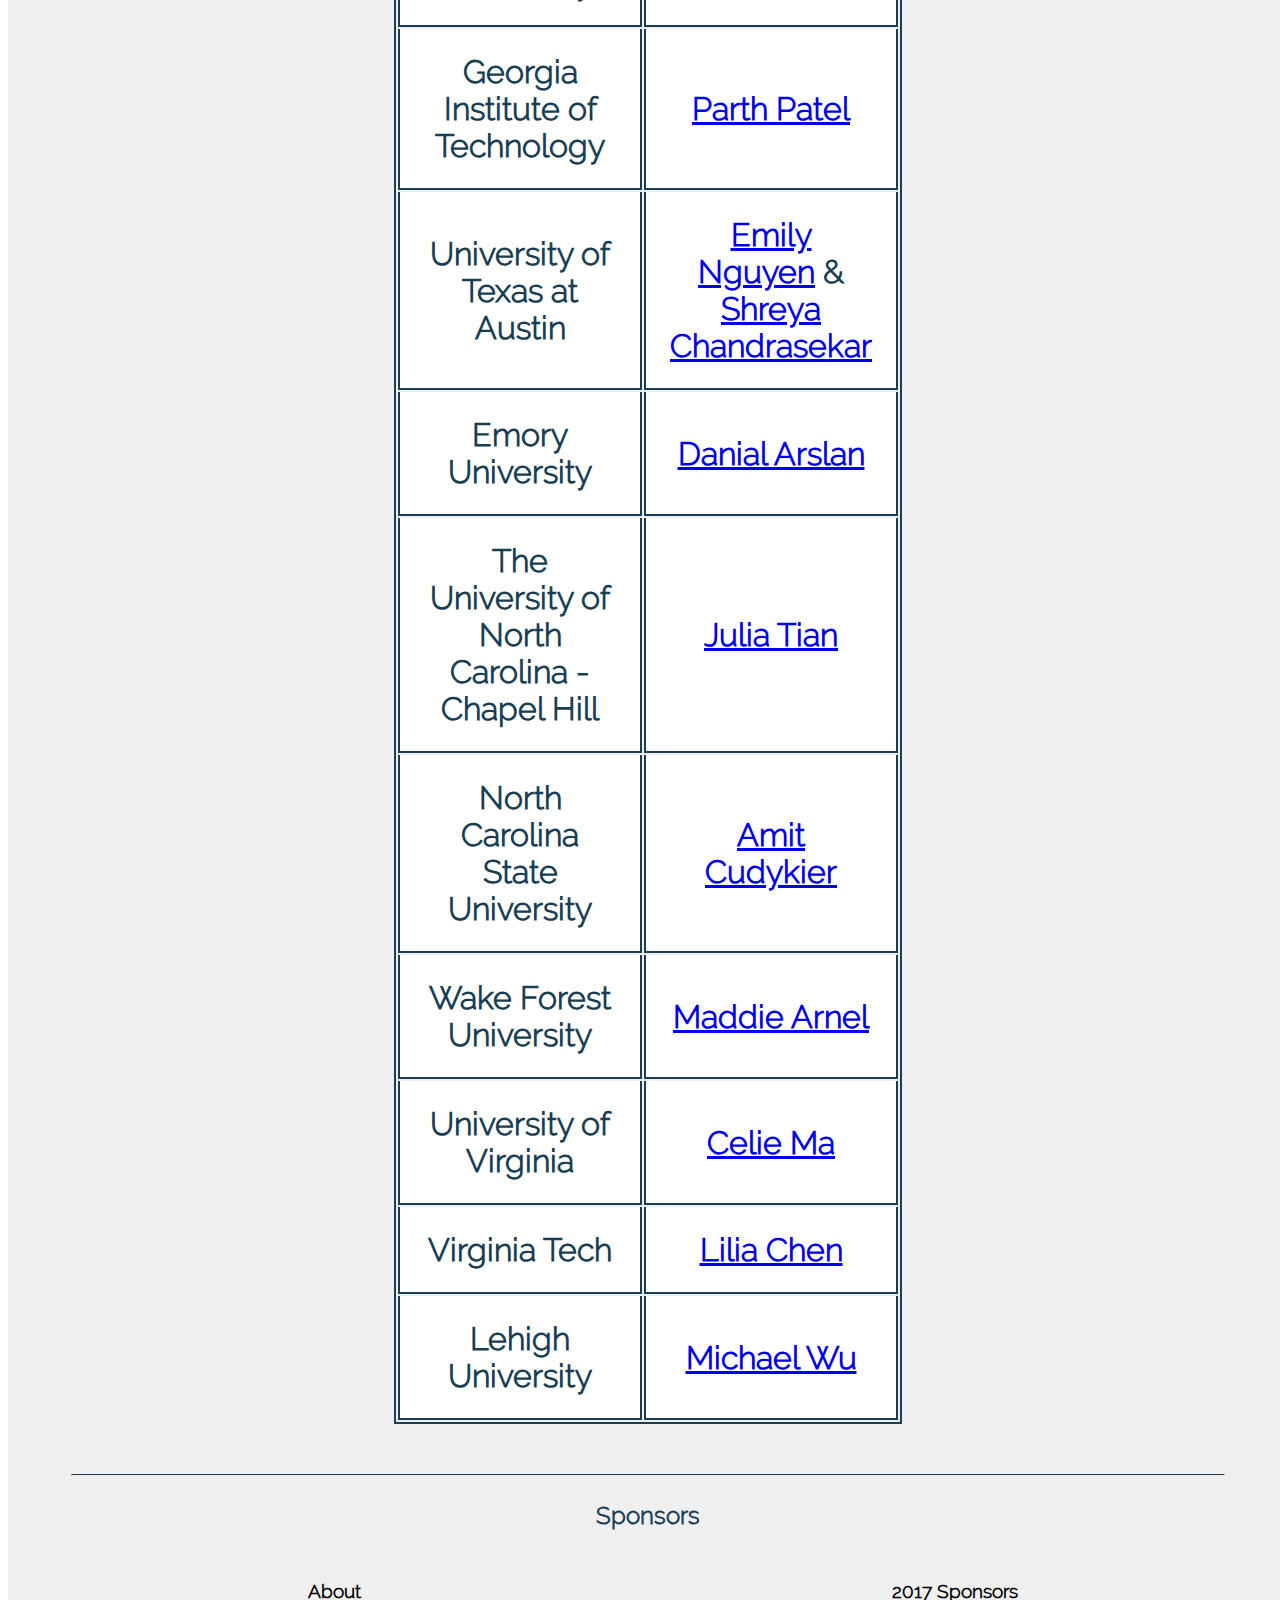
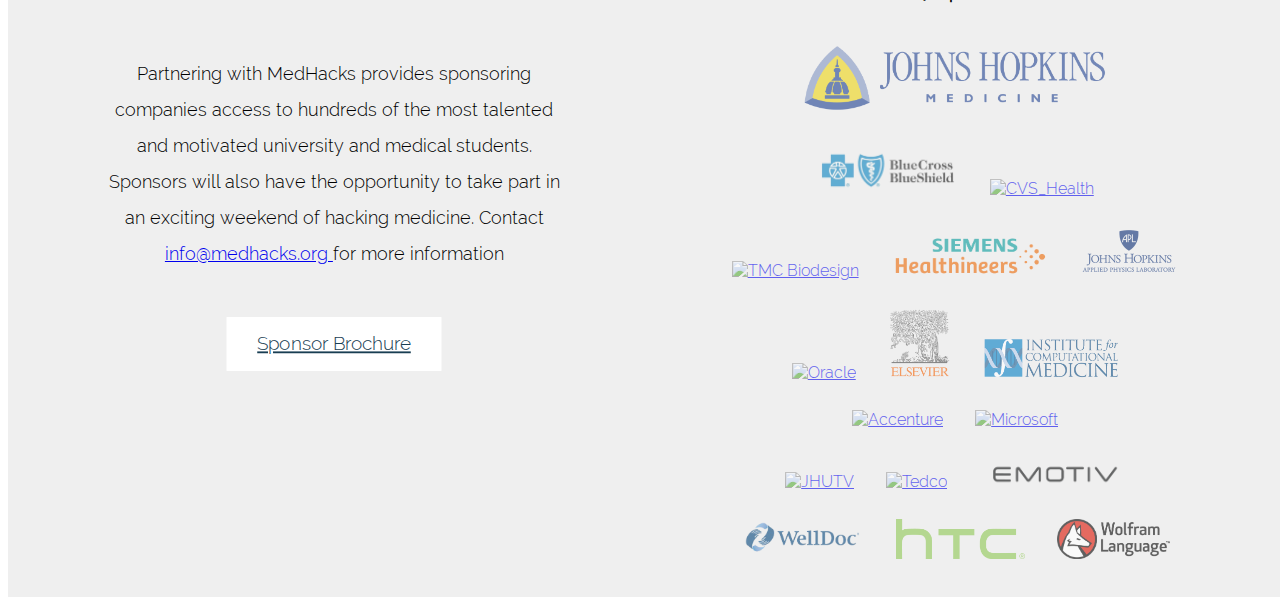
==== commit a8c8adf2: "official college names" ====
--- a/index.html
+++ b/index.html
@@ -329,7 +329,7 @@
       <col width="30vw">
       <tr>
         <th>
-          JHU Medical School
+          Johns Hopkins University Medical School
         </th>
         <th>
           <a href="mailto:lshah5@jhmi.edu">Lochan	Shah</a>
@@ -337,7 +337,7 @@
       </tr>
       <tr>
         <th>
-          JHU School of Nursing
+          Johns Hopkins University School of Nursing
         </th>
         <th>
           <a href="mailto:jbozart1@jhu.edu">Julia Bozarth</a>
@@ -435,7 +435,7 @@
       </tr>
       <tr>
         <th>
-          UC Berkeley
+          University of California, Berkeley
         </th>
         <th>
           <a href="mailto:ankit_hirpara1@berkeley.edu">Ankit Hirpara</a>
@@ -443,7 +443,7 @@
       </tr>
       <tr>
         <th>
-          UC San Diego
+          University of California San Diego
         </th>
         <th>
           <a href="mailto:ayeluru@ucsd.edu">Akhilesh Yeluru</a>
@@ -475,7 +475,7 @@
       </tr>
       <tr>
         <th>
-          University of Maryland, College Park
+          The University of Maryland, College Park
         </th>
         <th>
           <a href="mailto:zahra.aligabi@gmail.com">Zahra Aligabi</a> &
@@ -492,7 +492,7 @@
       </tr>
       <tr>
         <th>
-          Georgia Tech
+          Georgia Institute of Technology
         </th>
         <th>
           <a href="mailto:ppatel369@gatech.edu">Parth	Patel</a>
@@ -525,7 +525,7 @@
       </tr>
       <tr>
         <th>
-          NC State
+          North Carolina State University
         </th>
         <th>
           <a href="mailto:amitcud@gmail.com">Amit Cudykier</a>
@@ -1113,4 +1113,4 @@
   <script type="text/javascript" src="./assets/js/main.js"></script>
 </body>
 
-</html>+</html>
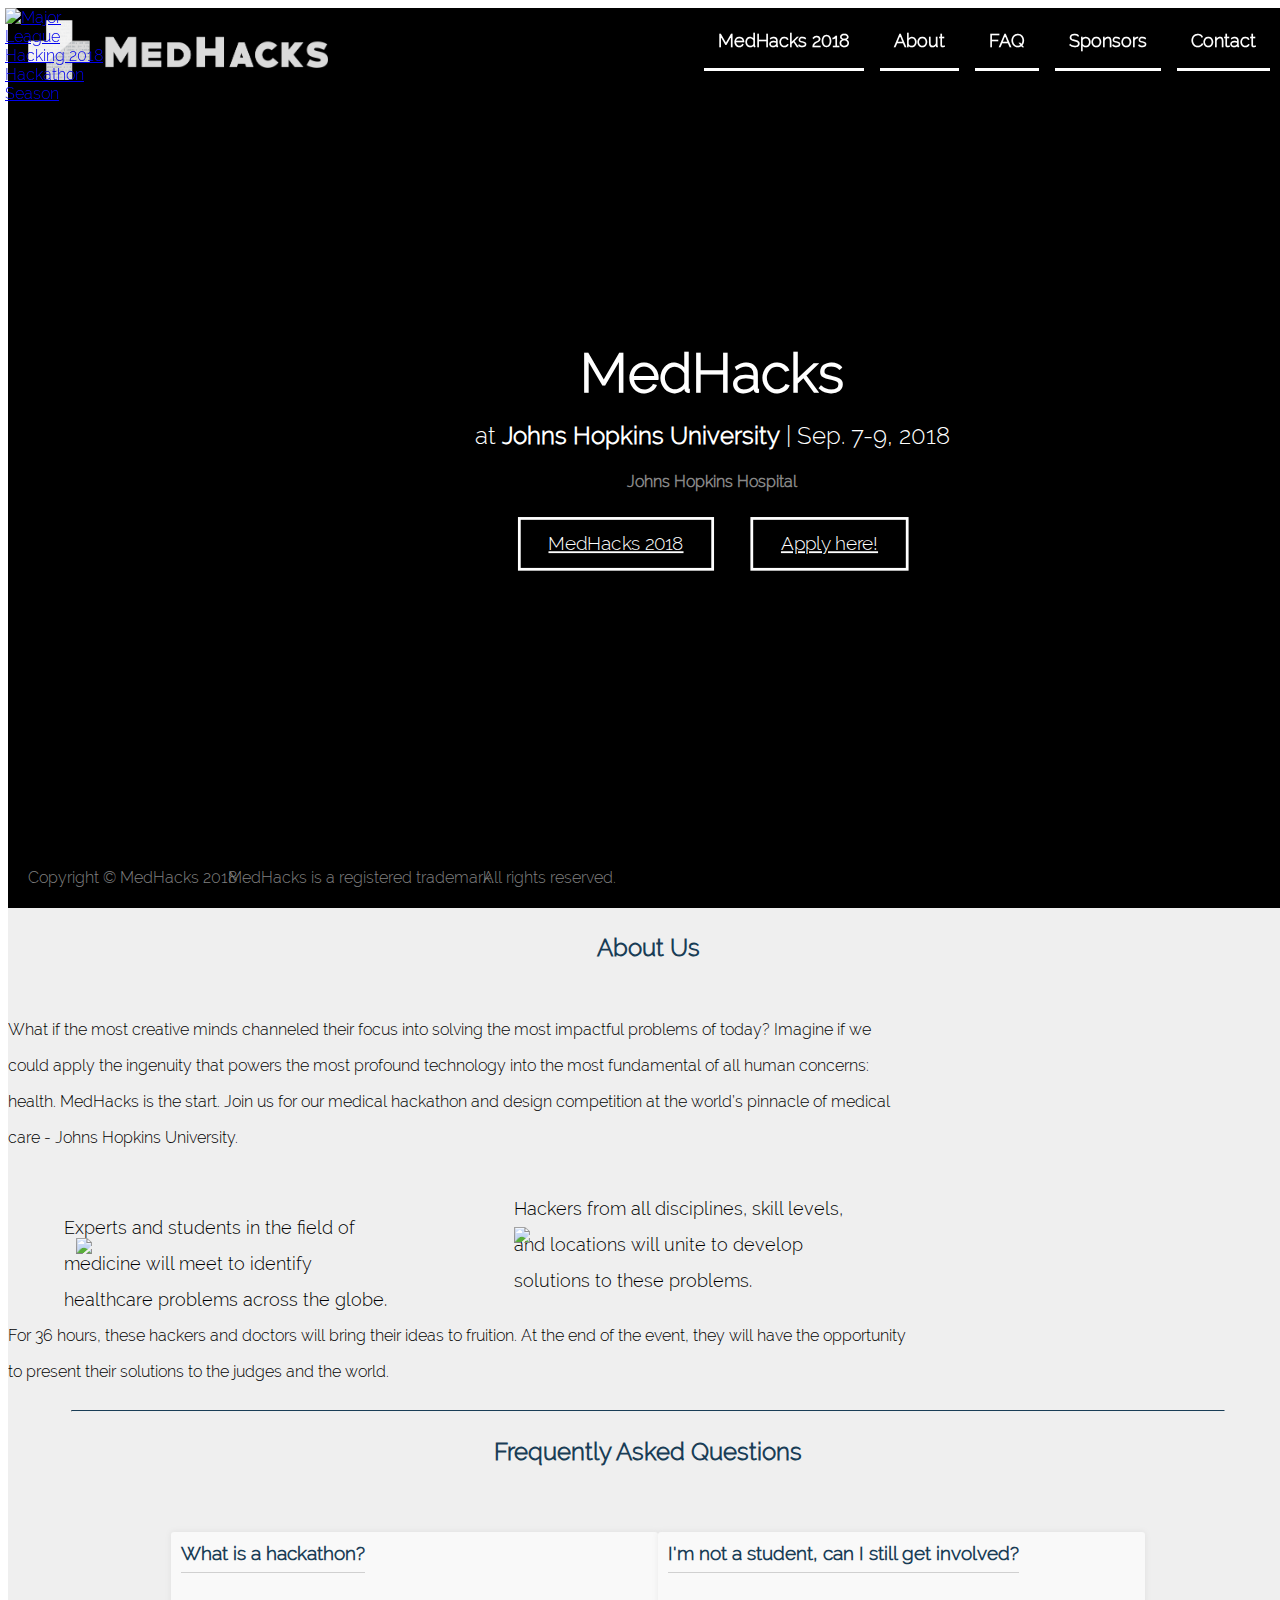
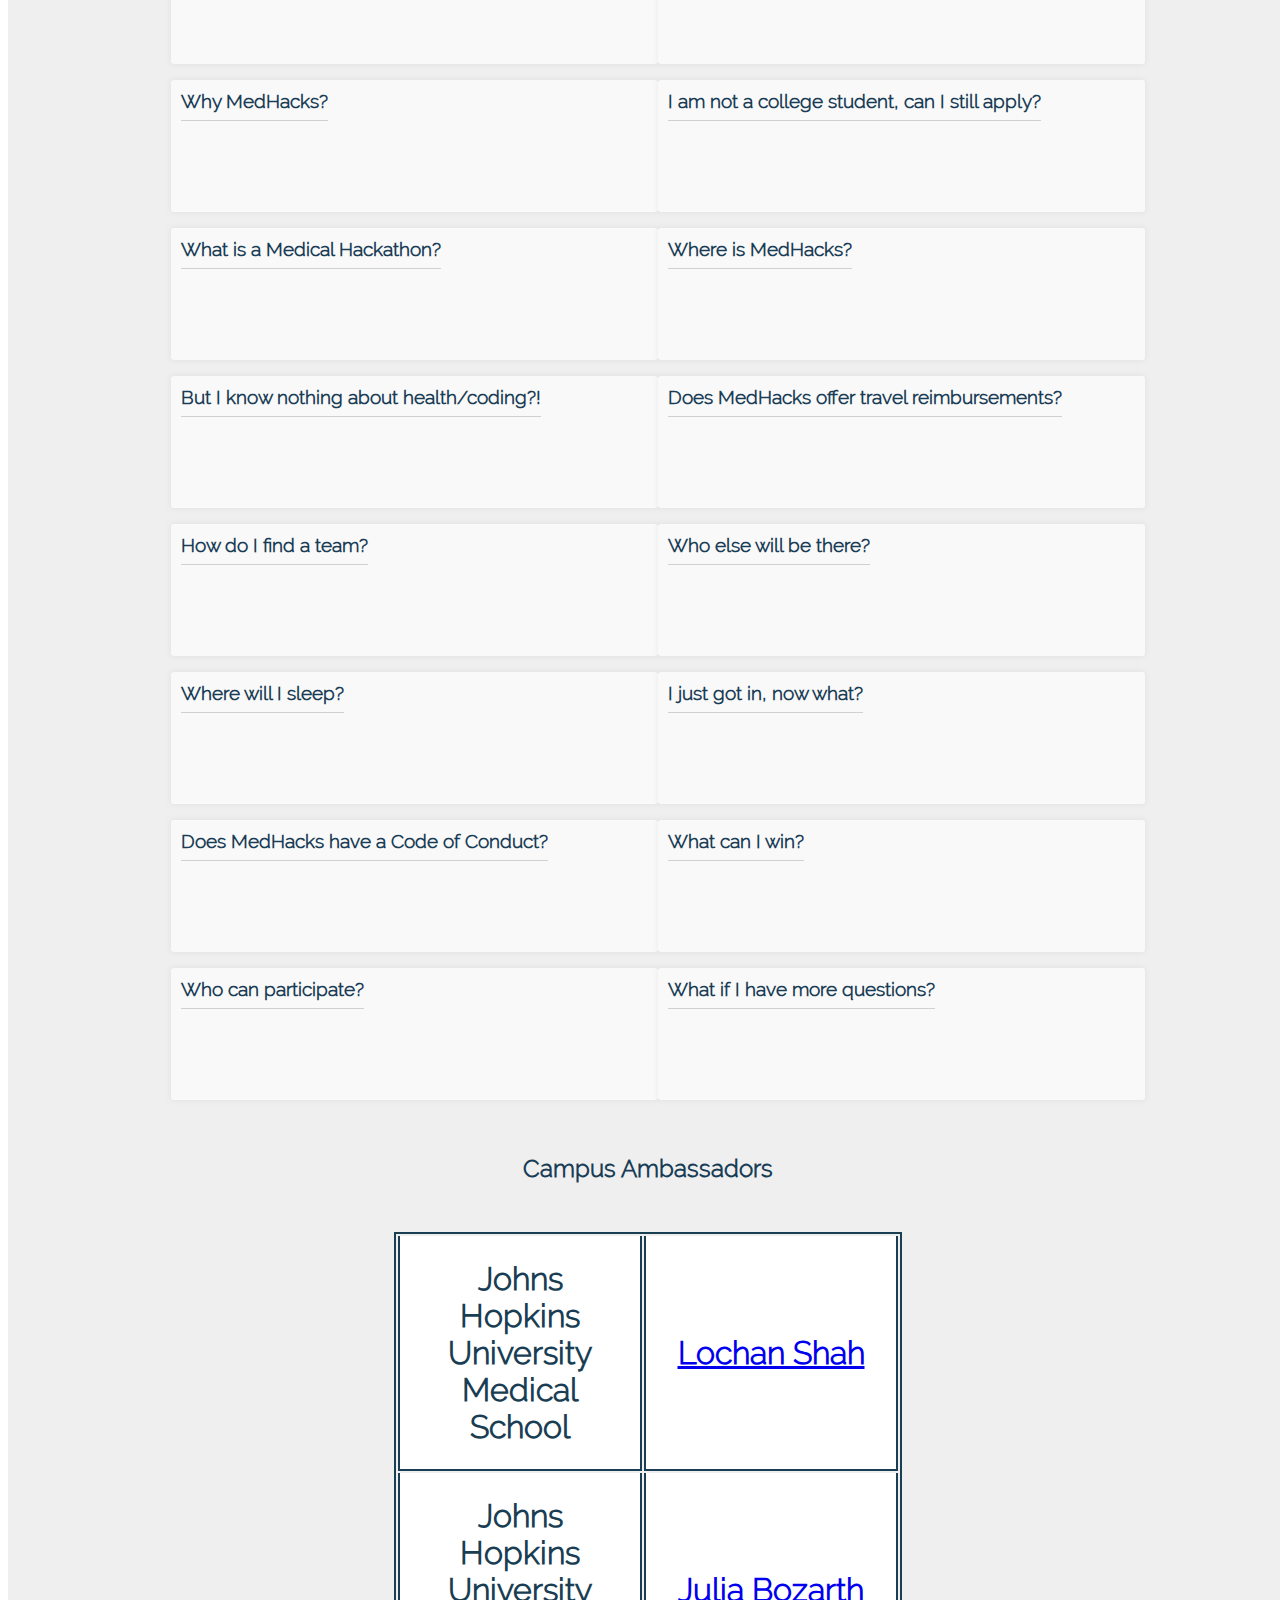
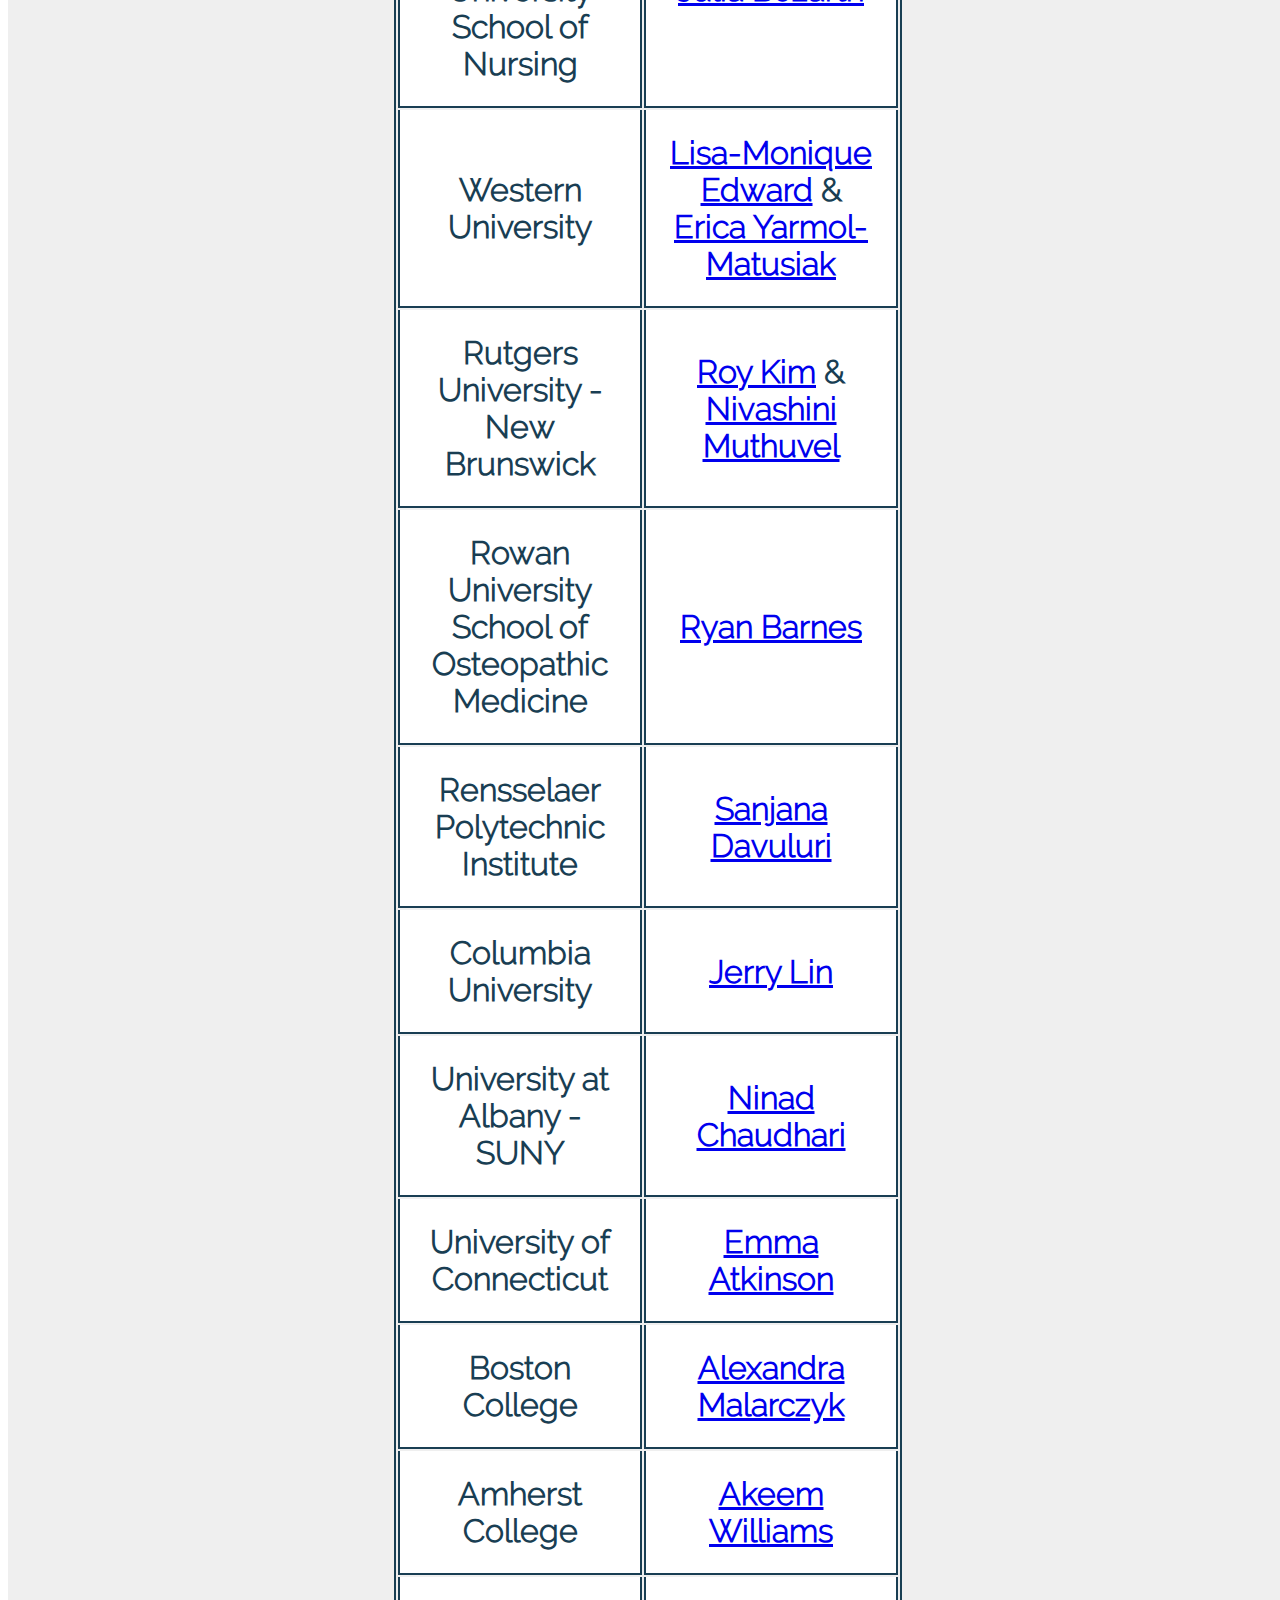
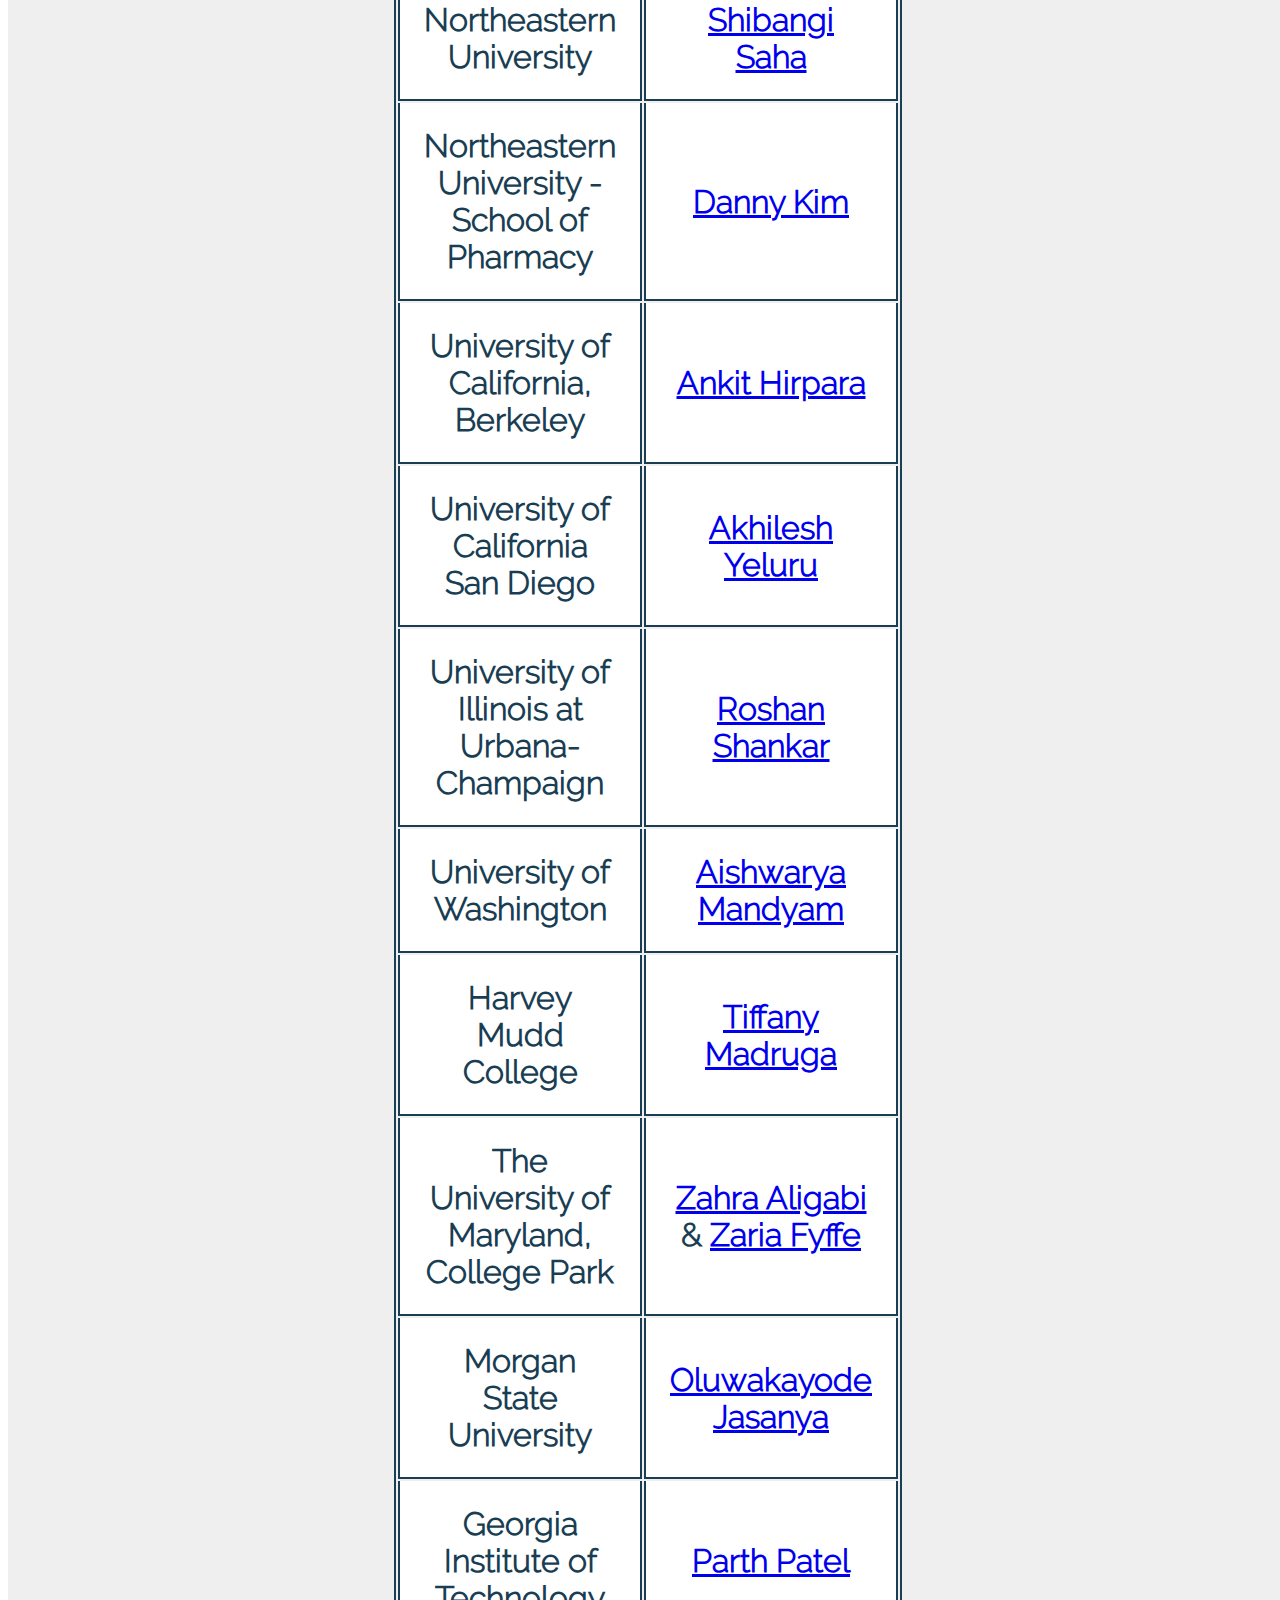
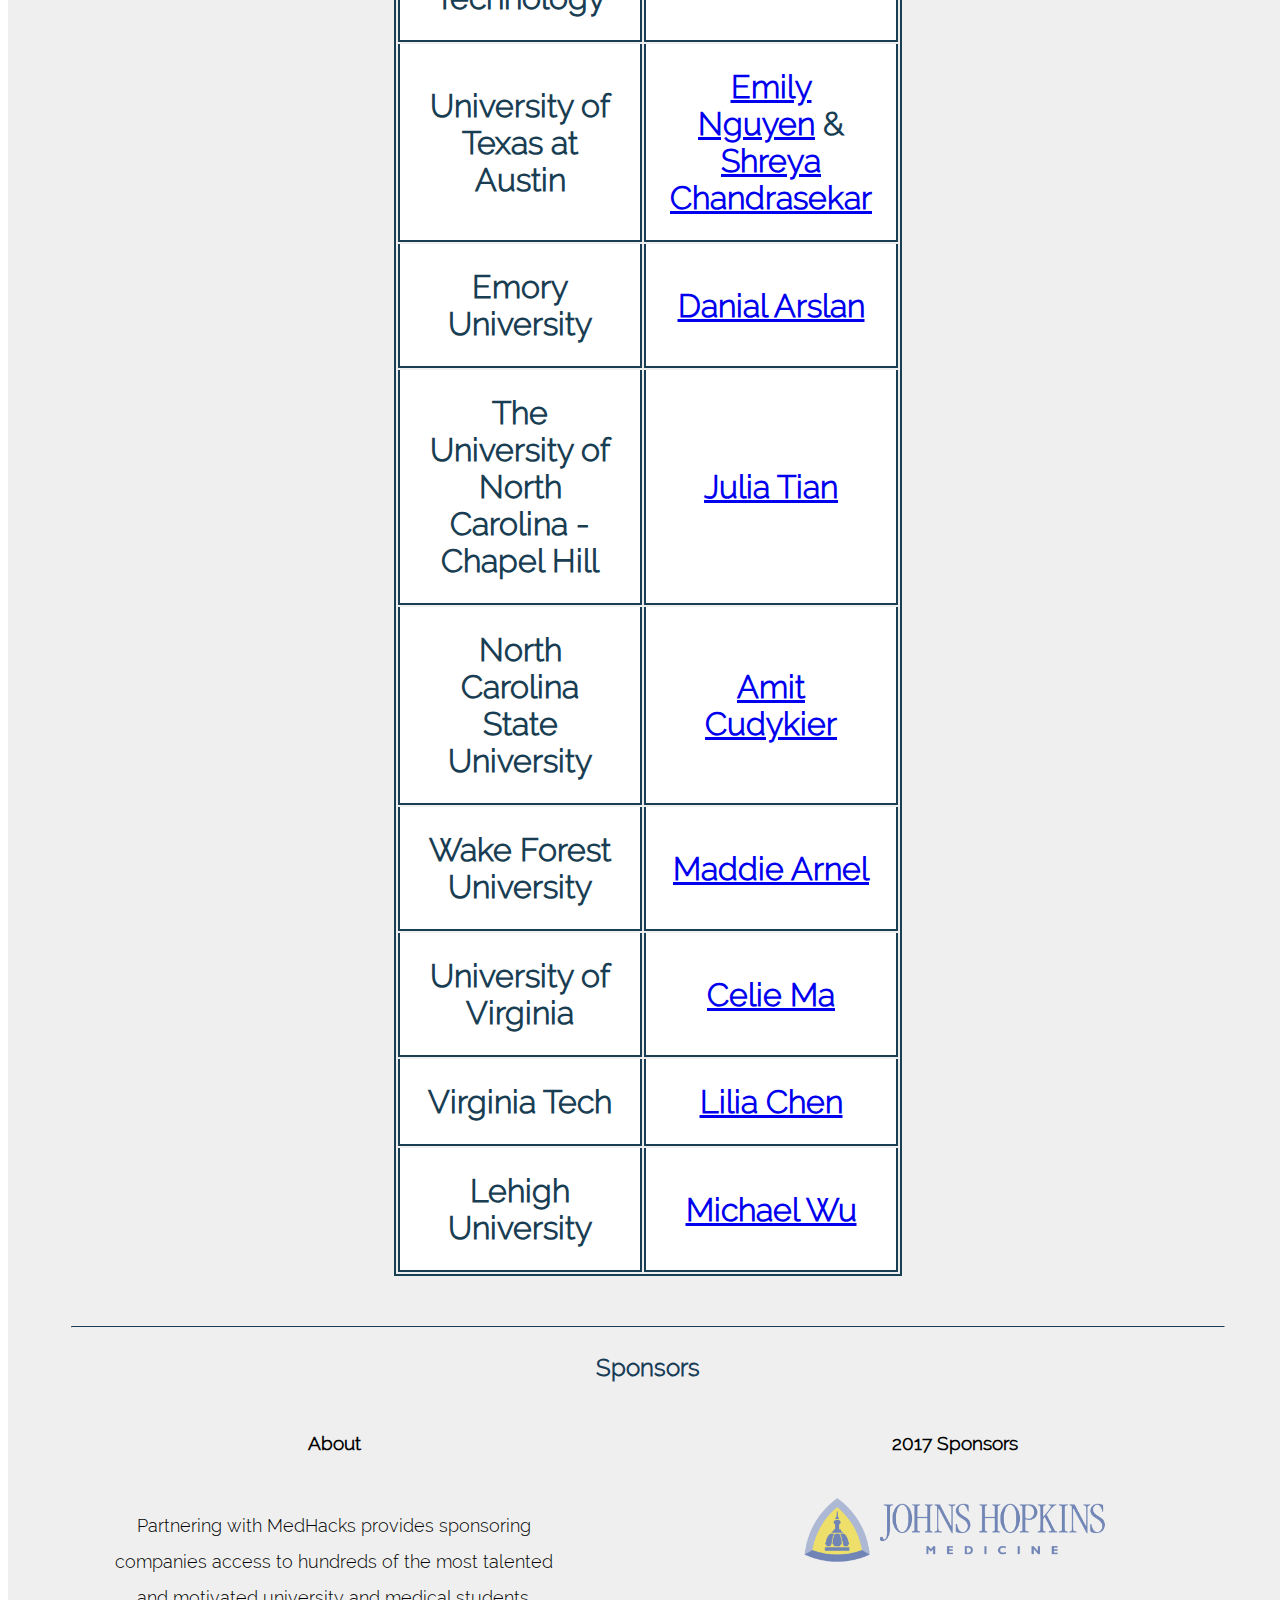
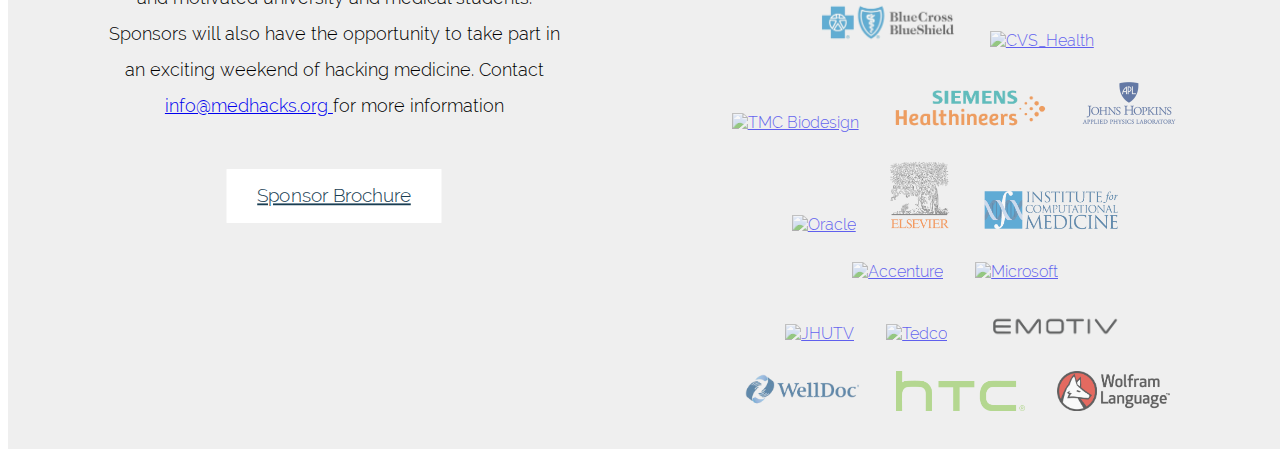
==== commit d71f7350: "NO HARDWARE PALLET INFO ON WEBSITE" ====
--- a/index.html
+++ b/index.html
@@ -201,7 +201,7 @@
           </div>
         </div>
       </div>
-      <div class="faq-holder">
+      <!-- <div class="faq-holder">
         <div class="faq-question">
           <h3>Our hardware pallet contains the following:</h3>
         </div>
@@ -211,7 +211,7 @@
               Shield (6)<br/>Qualcomm Snapdragon (6)<br/>Pebble Time (4)<br/>Grove Kit Component (1)<br/>Myo Armband (6)<br/>Emotiv EPOC + Headsets (2)<br/>Emotiv Insight Headsets (2)</p> HTC Vive Headset (2)
           </div>
         </div>
-      </div>
+      </div> -->
       <div class="faq-holder">
         <div class="faq-question">
           <h3>Who can participate?</h3>
@@ -242,7 +242,7 @@
         </div>
         <div class="faq-answer-container">
           <div class="answer-box">
-            <p>Absolutely! If you are a graduate/medical student, or a working professional, you can join as a participant or mentor. If you are a high school student, we will need parental consent and you will have to follow a specific set of rules. Email
+            <p>Absolutely! If you are a graduate/medical student, or a working professional, you can join as a participant or mentor. Email
               us to find out more.</p>
           </div>
         </div>
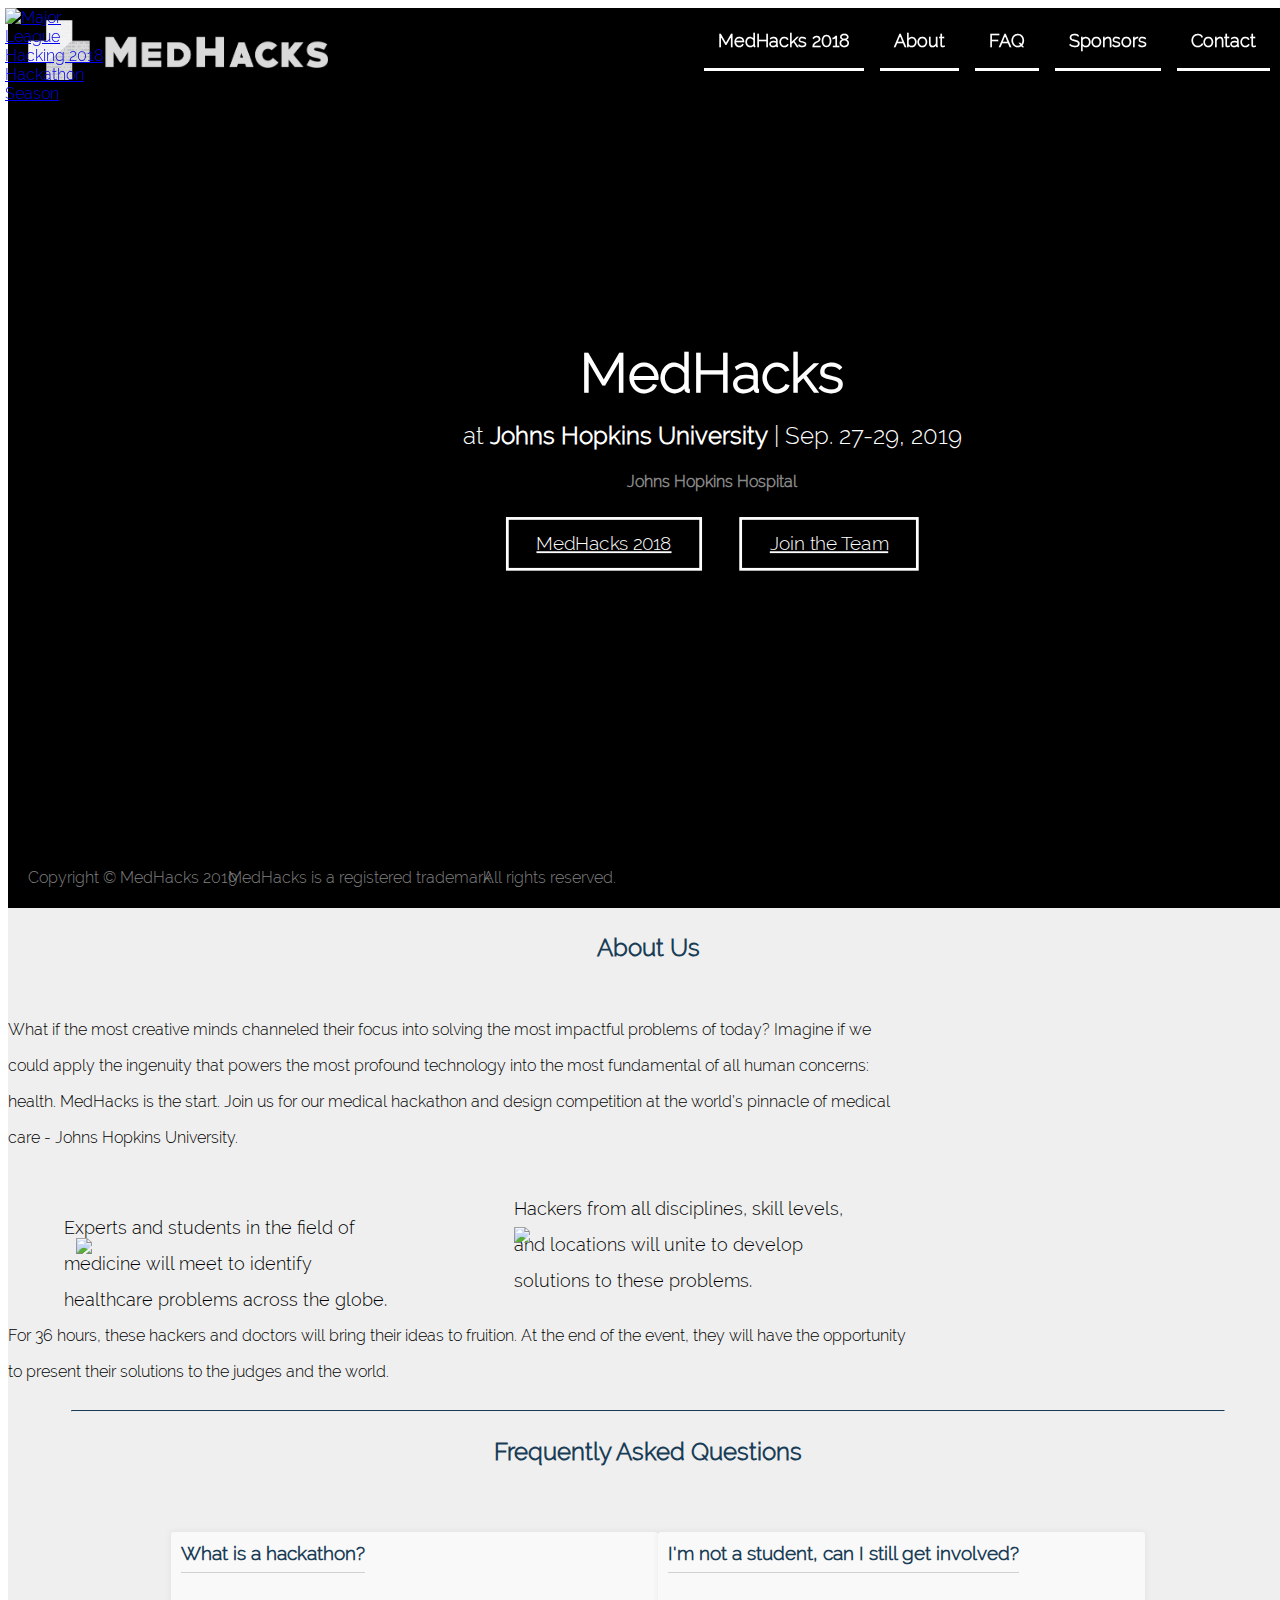
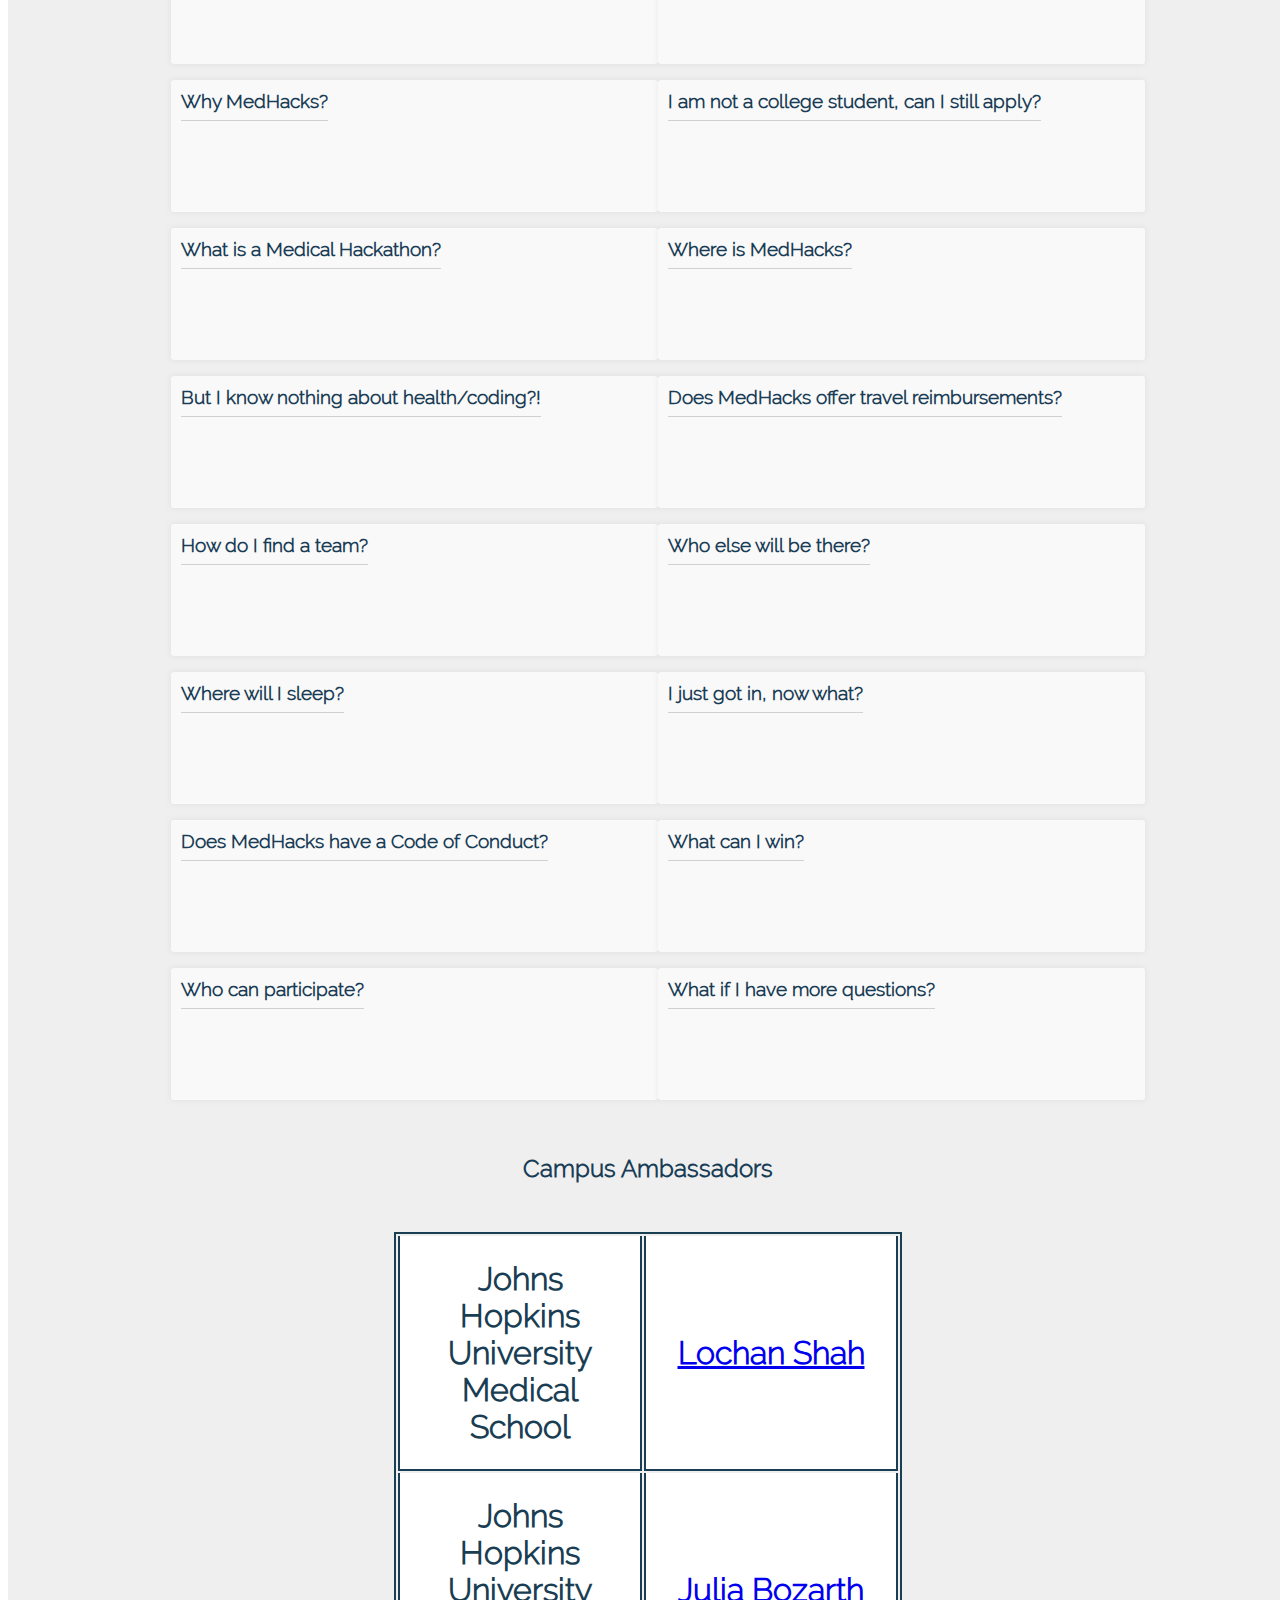
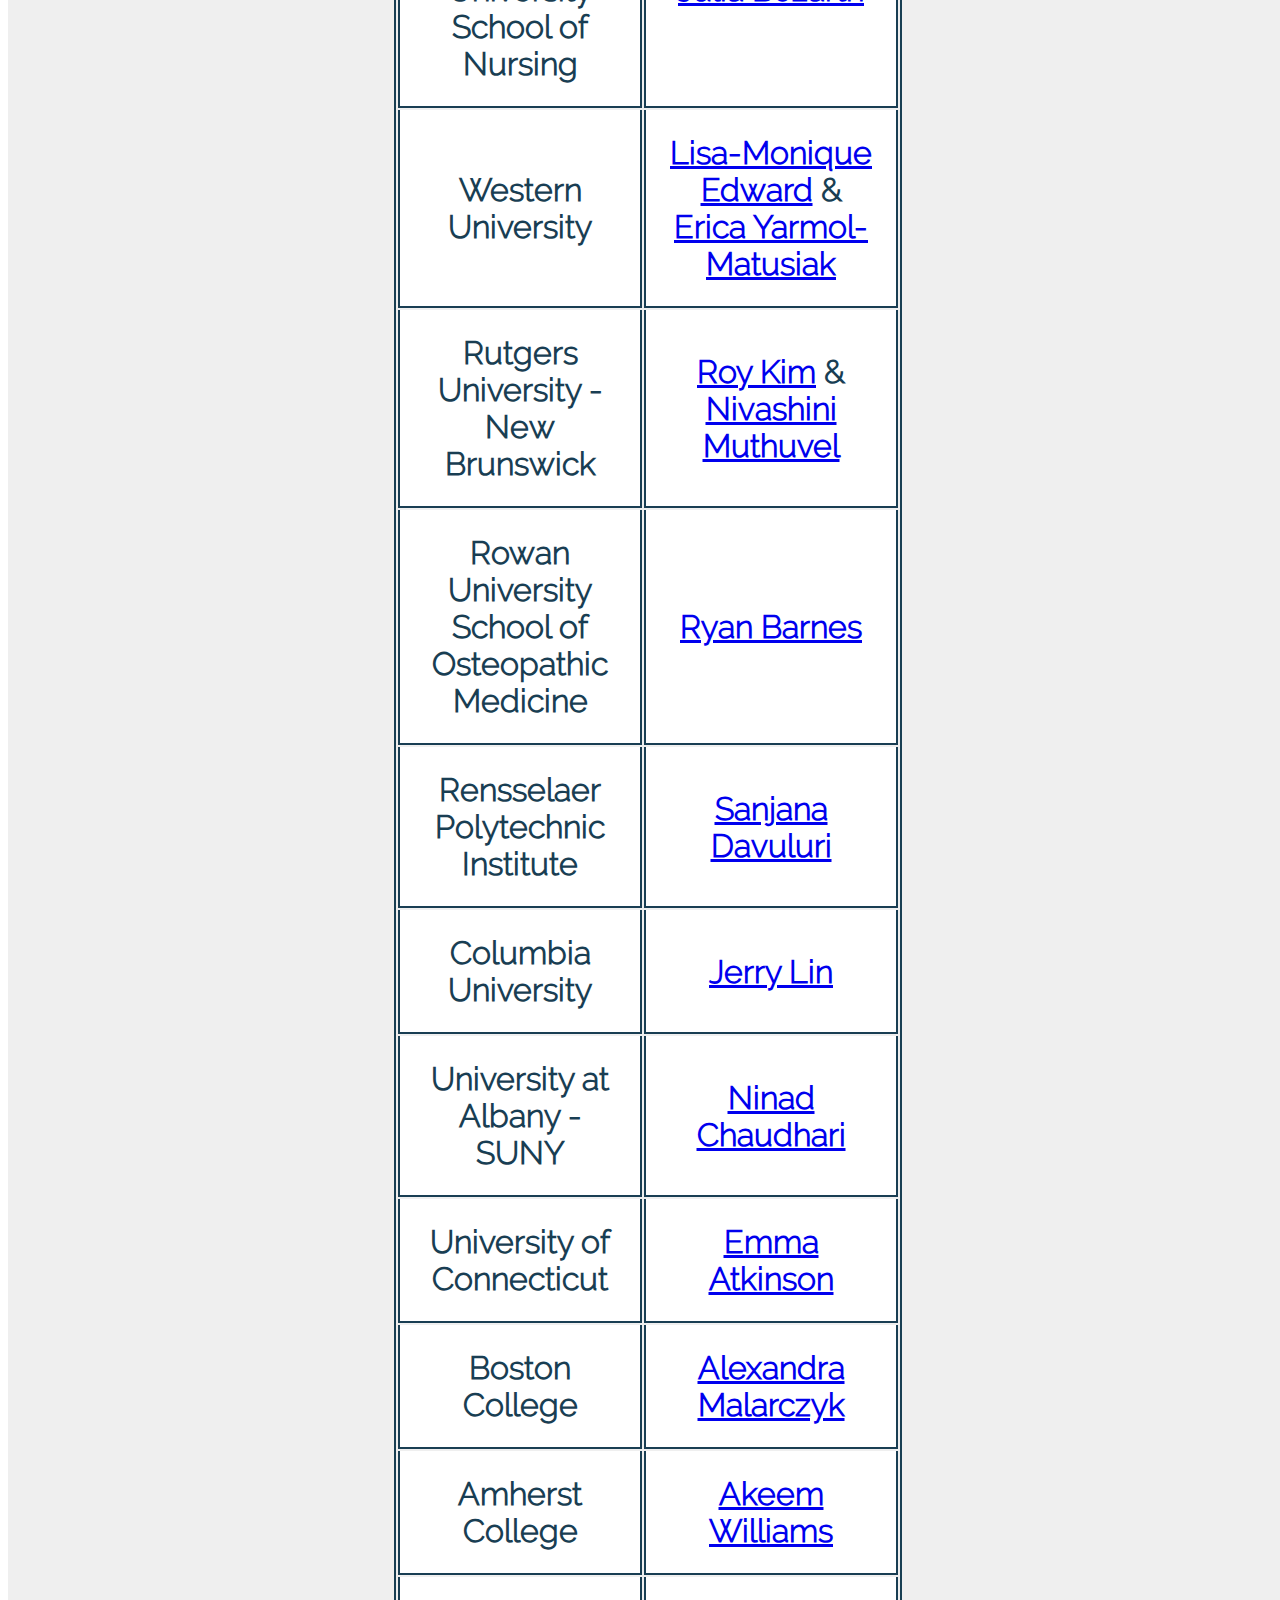
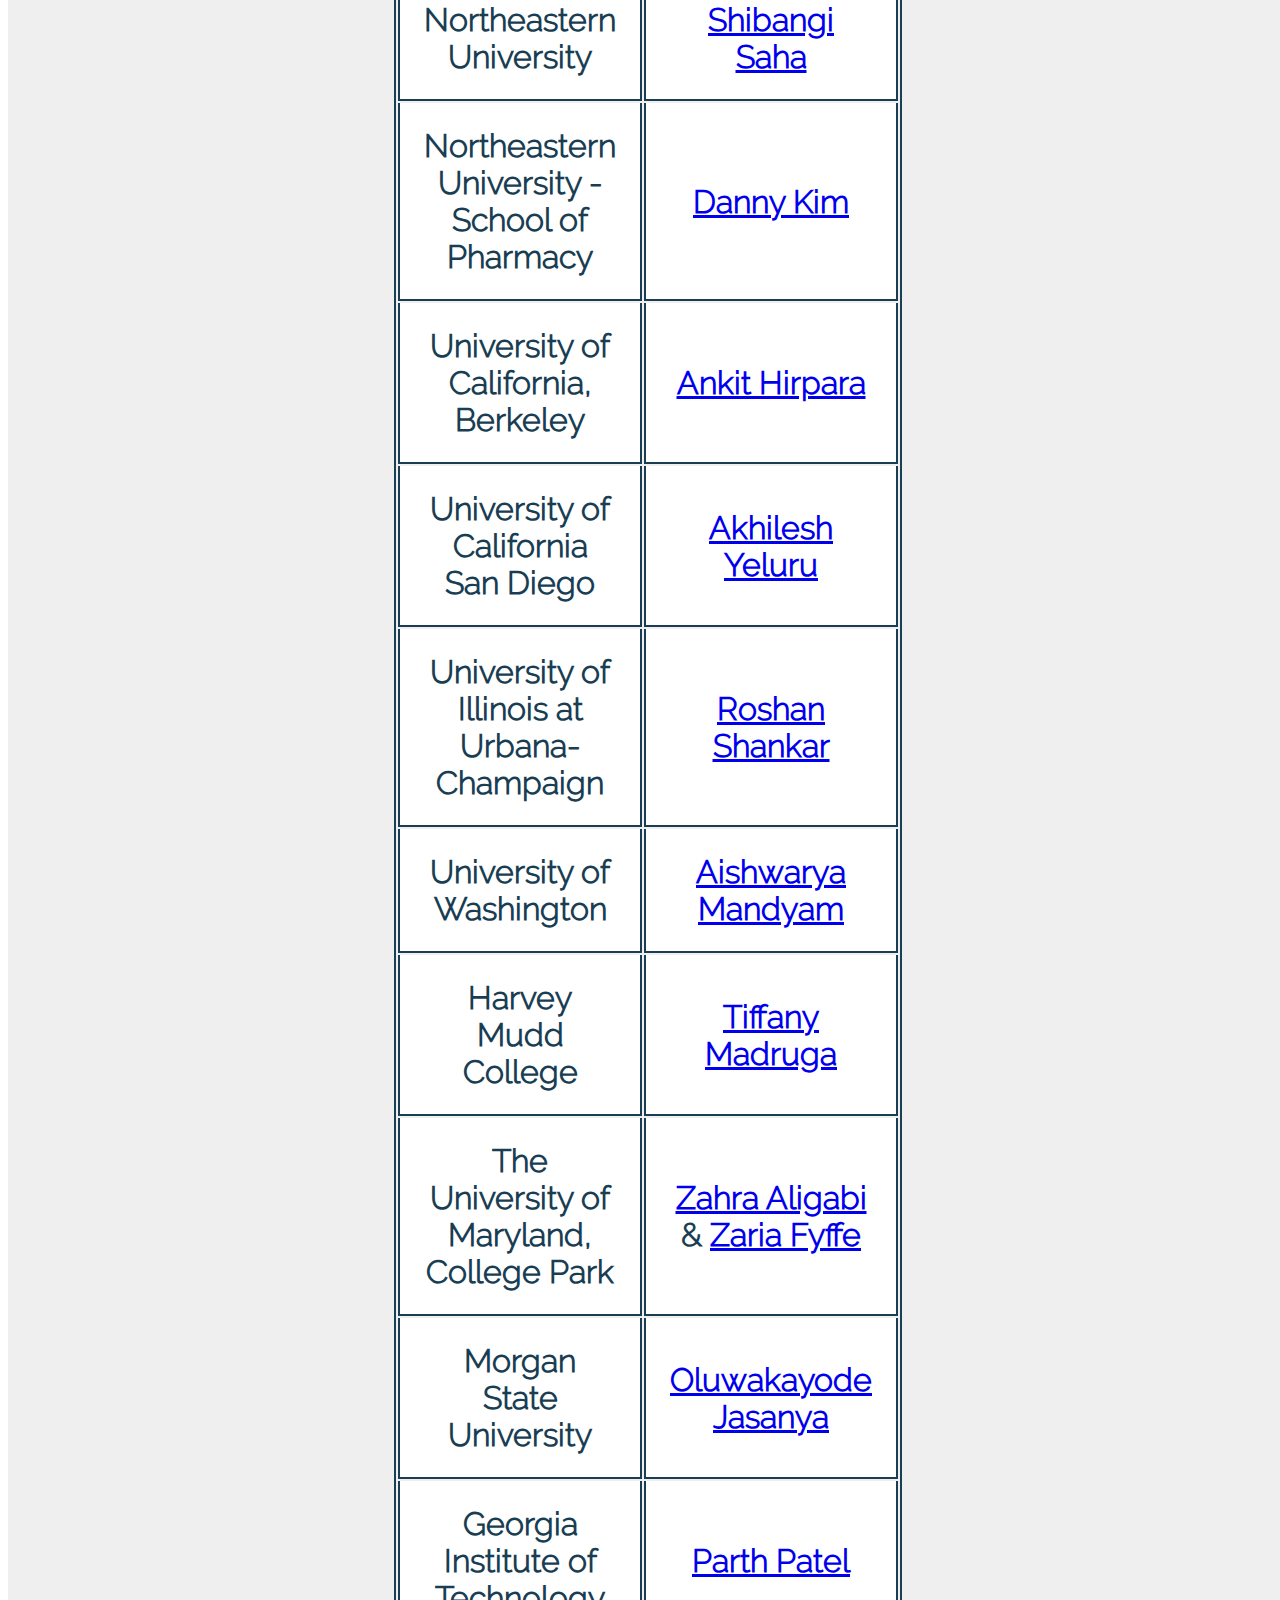
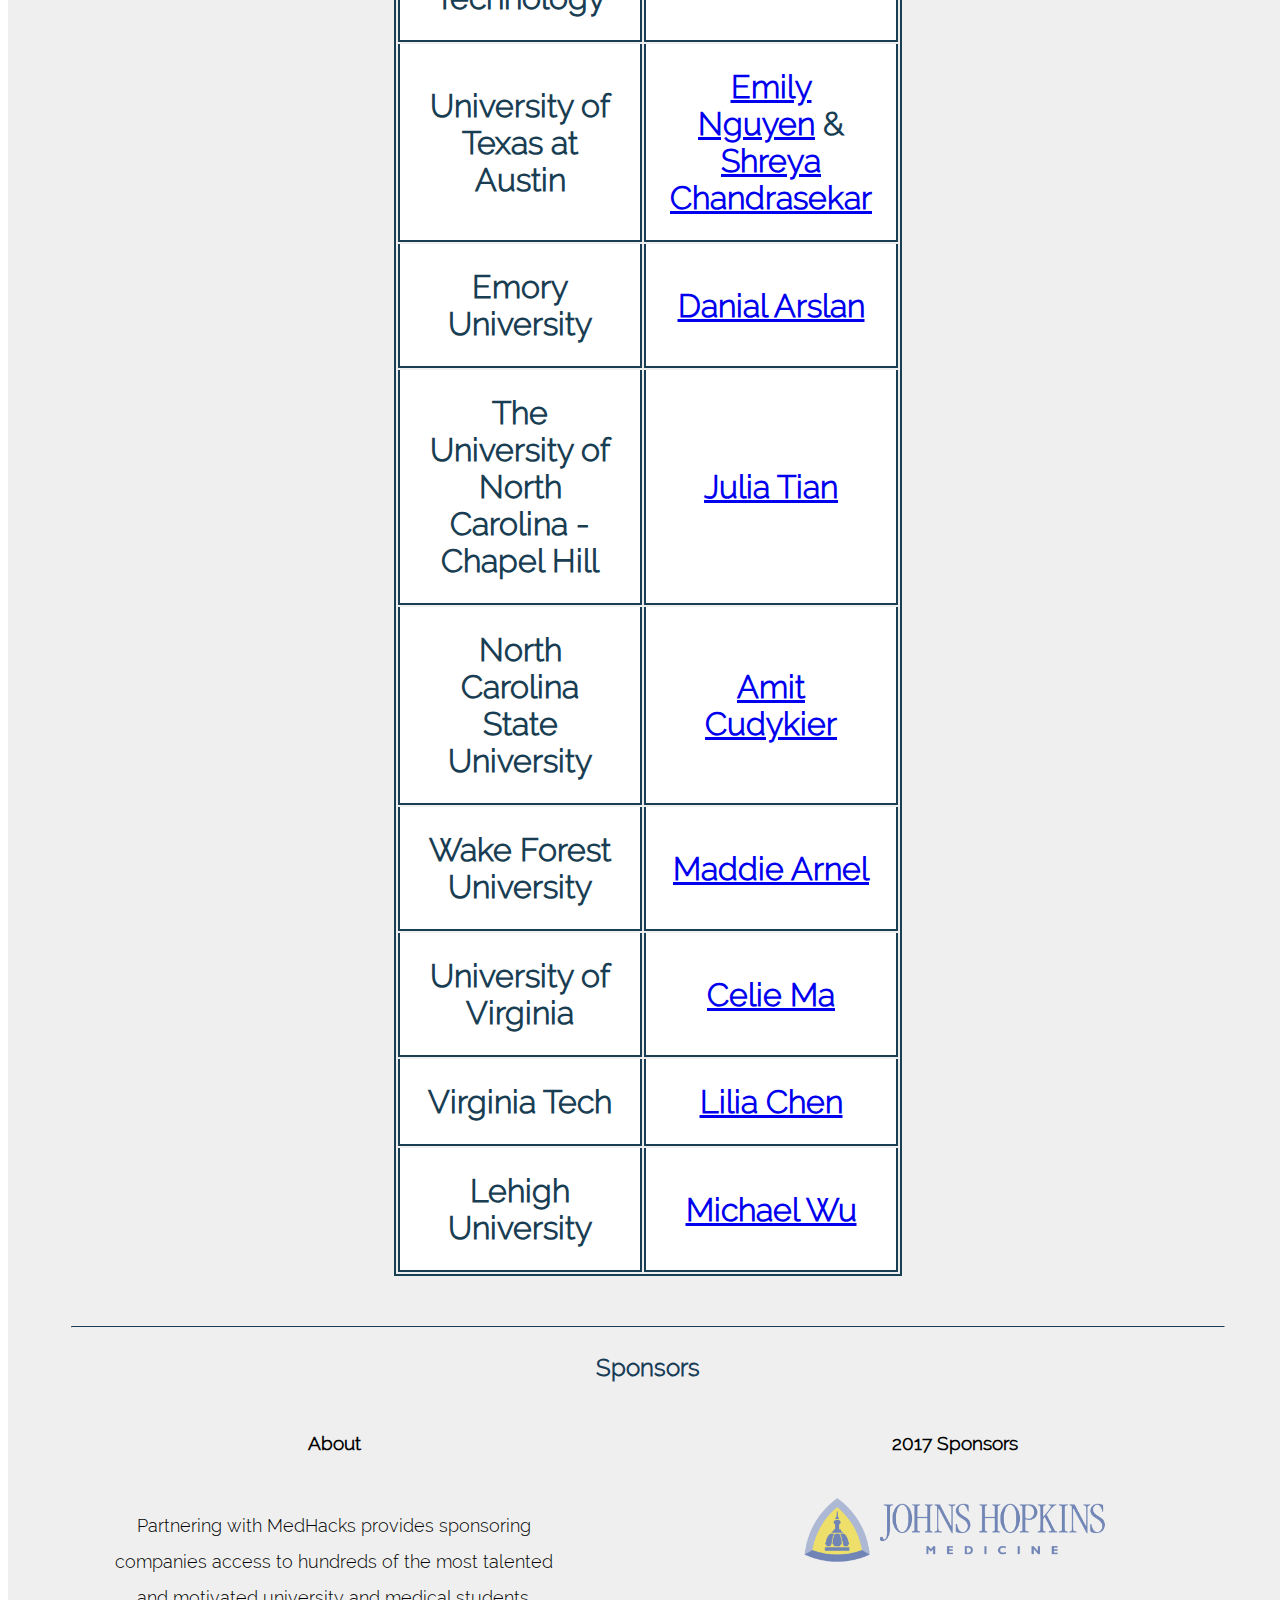
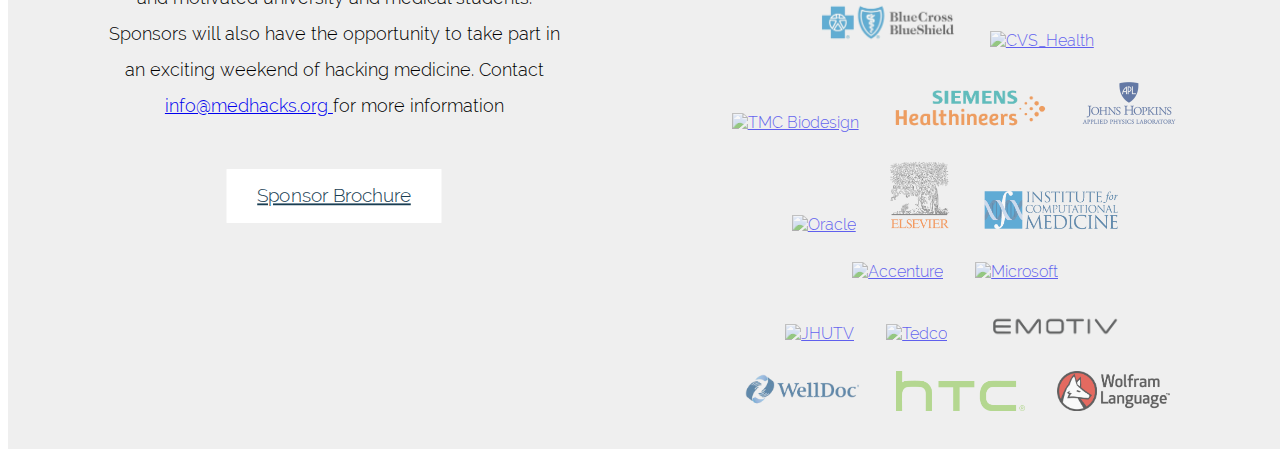
==== commit 436e36d5: "join the team on splashpage" ====
--- a/index.html
+++ b/index.html
@@ -51,20 +51,20 @@
     <div class="header-bg"></div>
     <div class="header-text">
       <h2 class="header-text-headline" id="title">MedHacks <span class="beating-heart fa fa-heart"></span></h2>
-      <h4 class="header-text-byline" id="location">at <strong>Johns Hopkins University</strong> | Sep. 7-9, 2018</h4>
+      <h4 class="header-text-byline" id="location">at <strong>Johns Hopkins University</strong> | Sep. 27-29, 2019</h4>
       <h4 class="header-text-byline-caption" id="location-sub">Johns Hopkins Hospital</h4>
 
       <div class="header-text-actions" id="submit">
         <a href="./2018/index.html" onclick="_gaq.push(['_trackEvent', 'link', 'outbound’, 'Join - Home']);" class="header-text-action">MedHacks 2018</a>
-        <a class="header-text-action" href="http://apply.medhacks.org">Apply here!</a>
-        <!-- <a href ="join.html" onclick="_gaq.push(['_trackEvent', 'link', 'outbound’, 'Join - Home']);" class="header-text-action">Join the Team</a> -->
+        <!-- <a class="header-text-action" href="http://apply.medhacks.org">Apply here!</a> -->
+        <a href ="join.html" onclick="_gaq.push(['_trackEvent', 'link', 'outbound’, 'Join - Home']);" class="header-text-action">Join the Team</a>
 
         <!--  <a href="https://www.youtube.com/watch?v=9UIHzDDzLJA" id="youtuberon" onclick="_gaq.push(['_trackEvent', 'link', 'outbound’, 'Apply - Home']);" class="header-text-action">Still not convinced...</a> -->
 
       </div>
     </div>
     <div style="position: absolute; bottom: 5px; left: 20px;">
-      <p style="color: gray">Copyright &copy; MedHacks 2018</p>
+      <p style="color: gray">Copyright &copy; MedHacks 2019</p>
     </div>
 
     <div class="trademark">
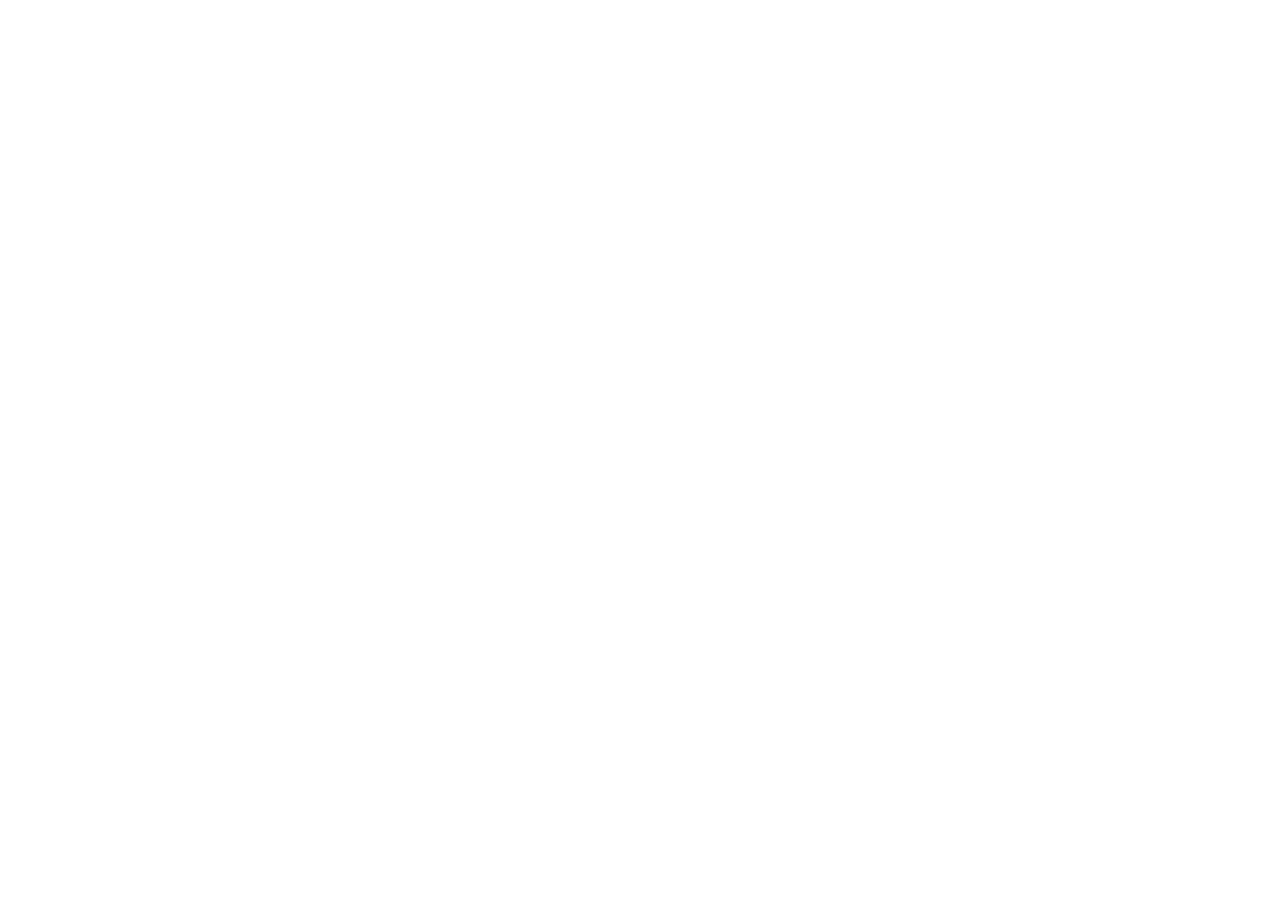
==== commit 82137ee7: "redirect from medhacks.org to medhacks.io" ====
--- a/index.html
+++ b/index.html
@@ -3,6 +3,7 @@
 
 <head>
   <!-- Global site tag (gtag.js) - Google Analytics -->
+  <meta http-equiv="refresh" content="0; URL='http://medhacks.io'" />
   <script async src="https://www.googletagmanager.com/gtag/js?id=UA-121831305-1"></script>
   <script>
     window.dataLayer = window.dataLayer || [];
